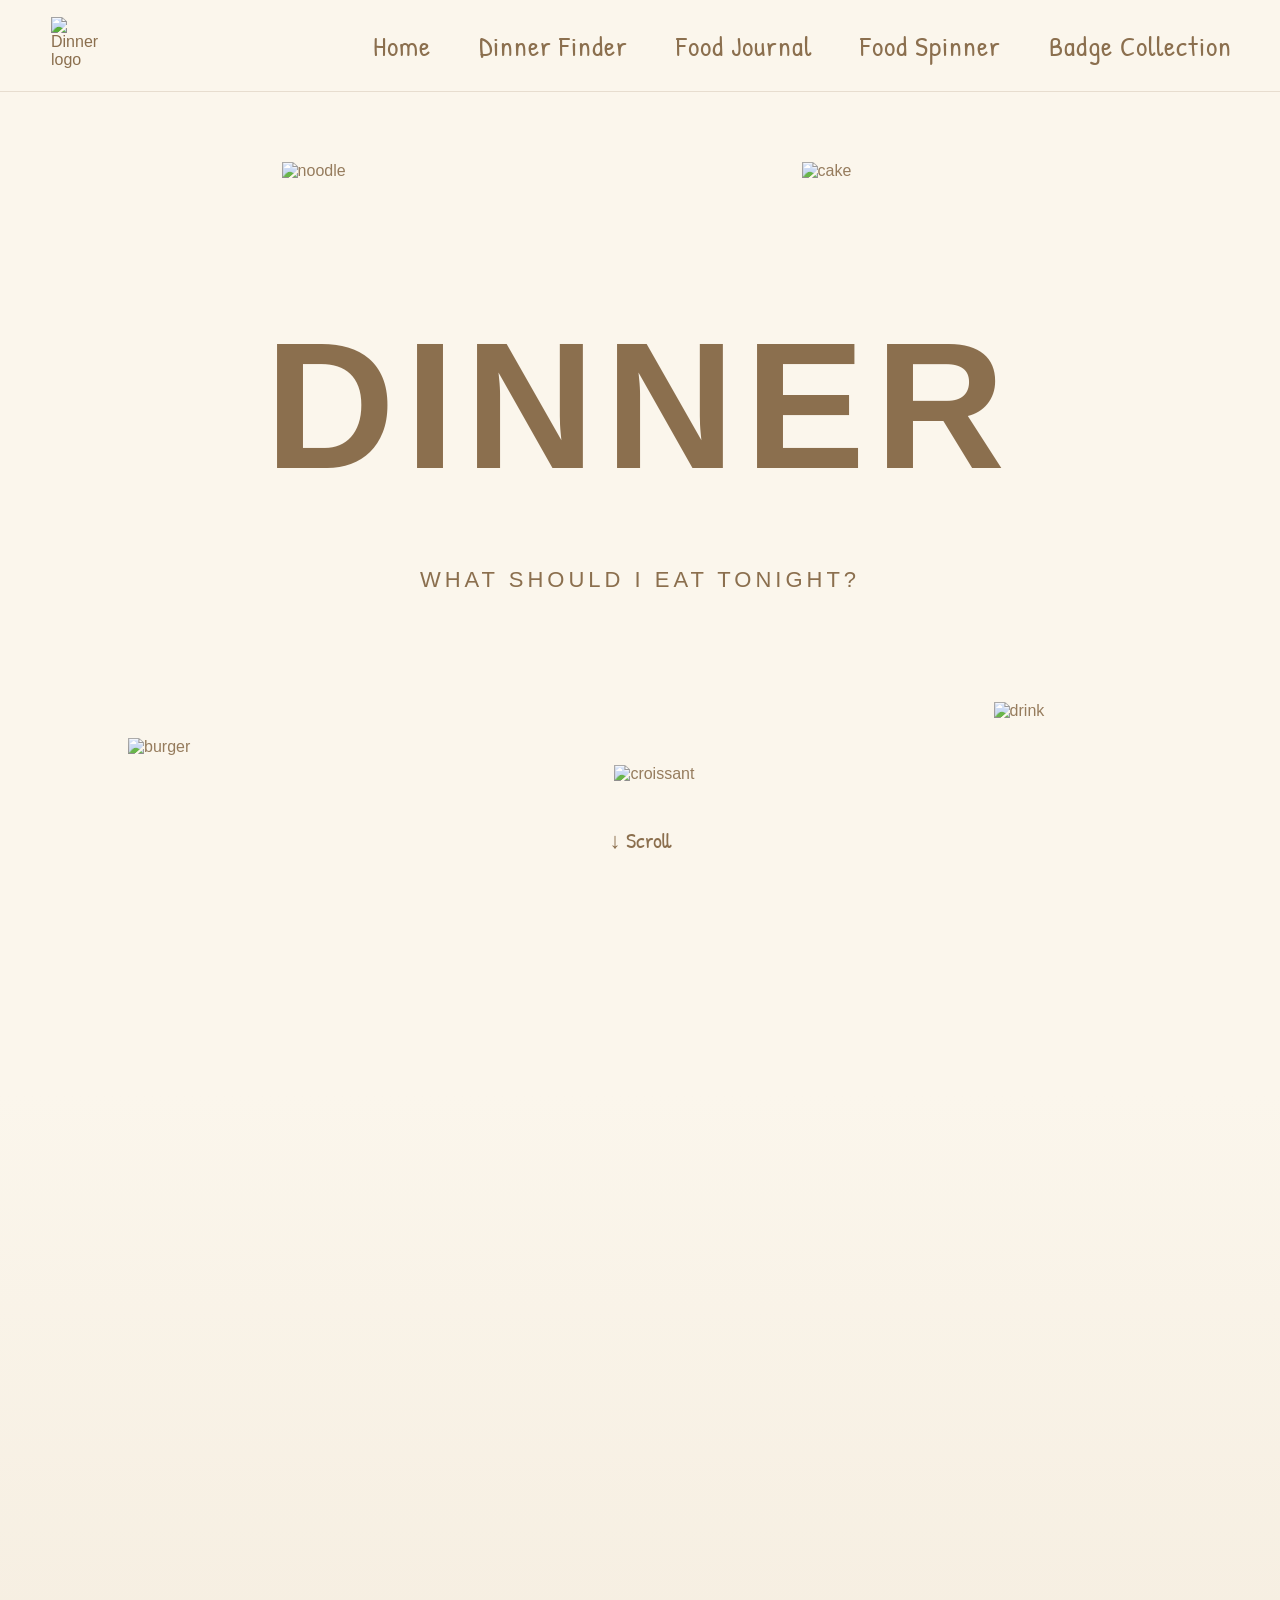
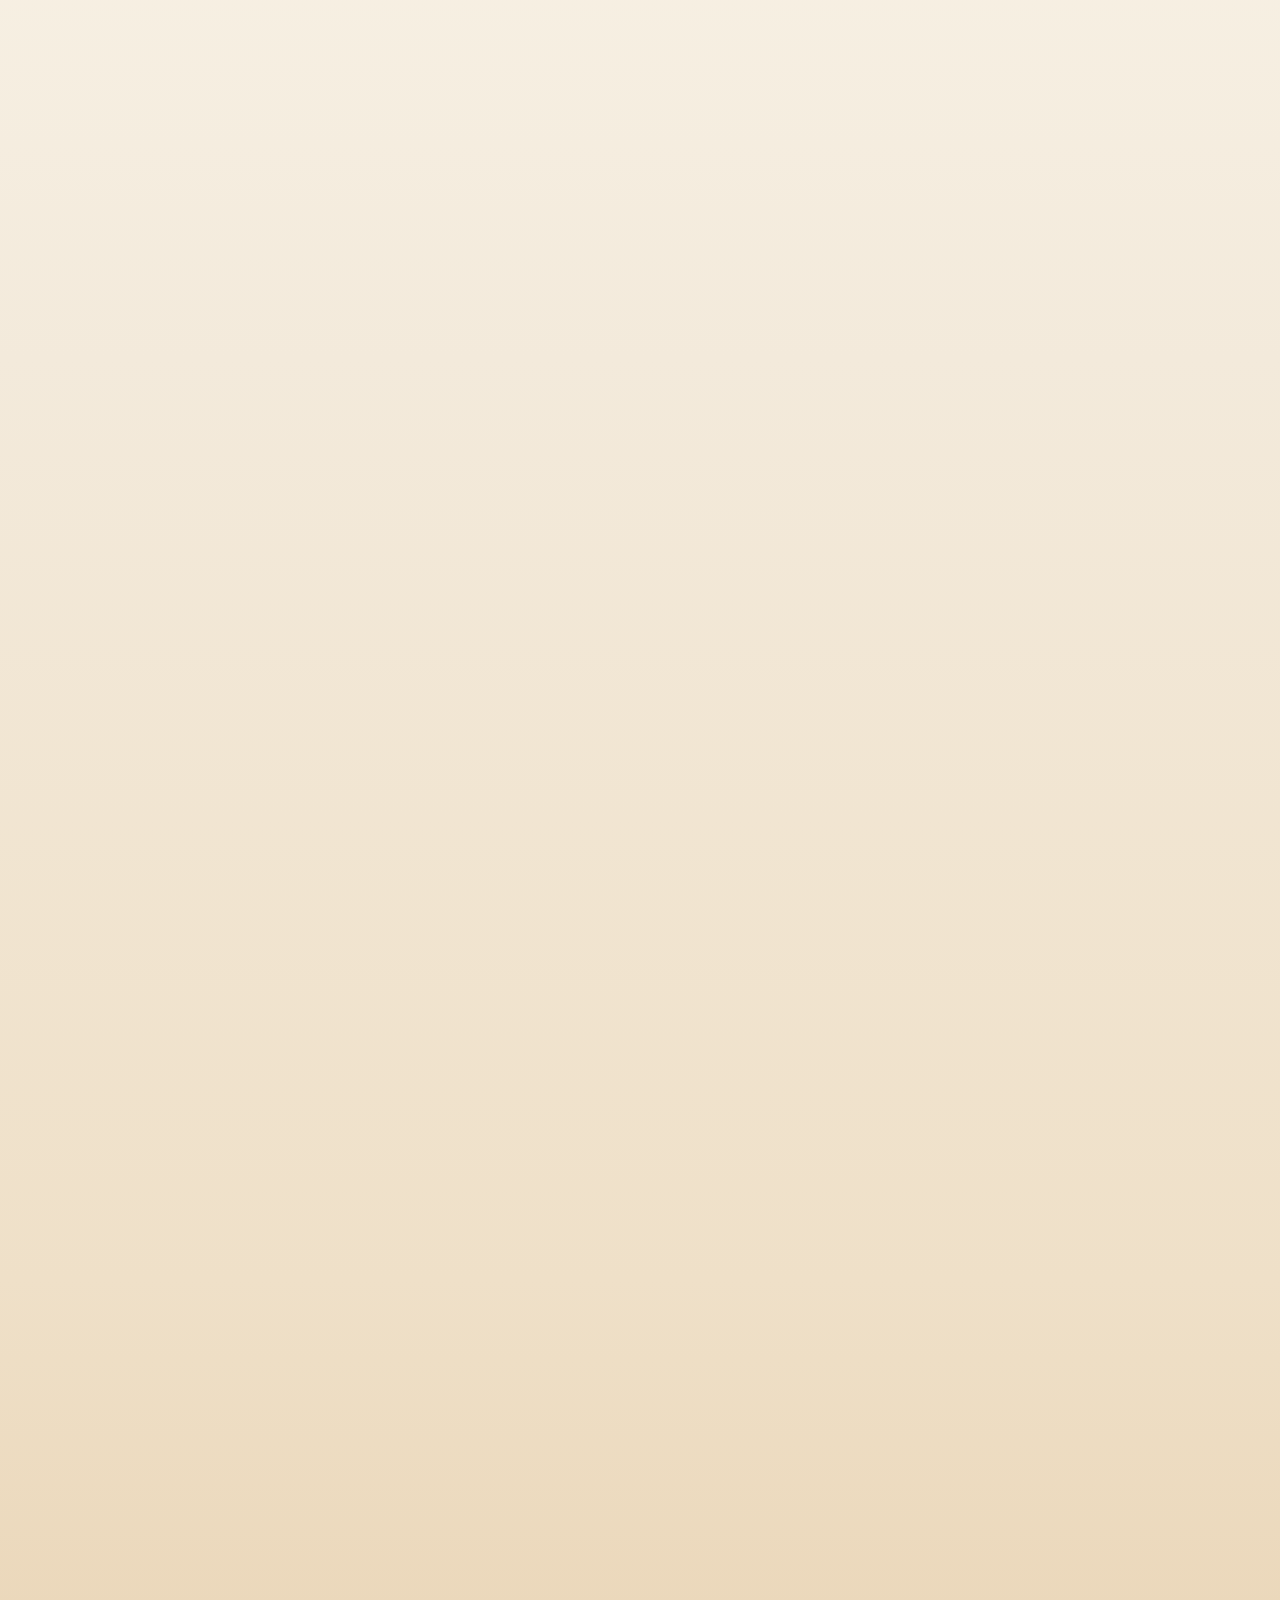
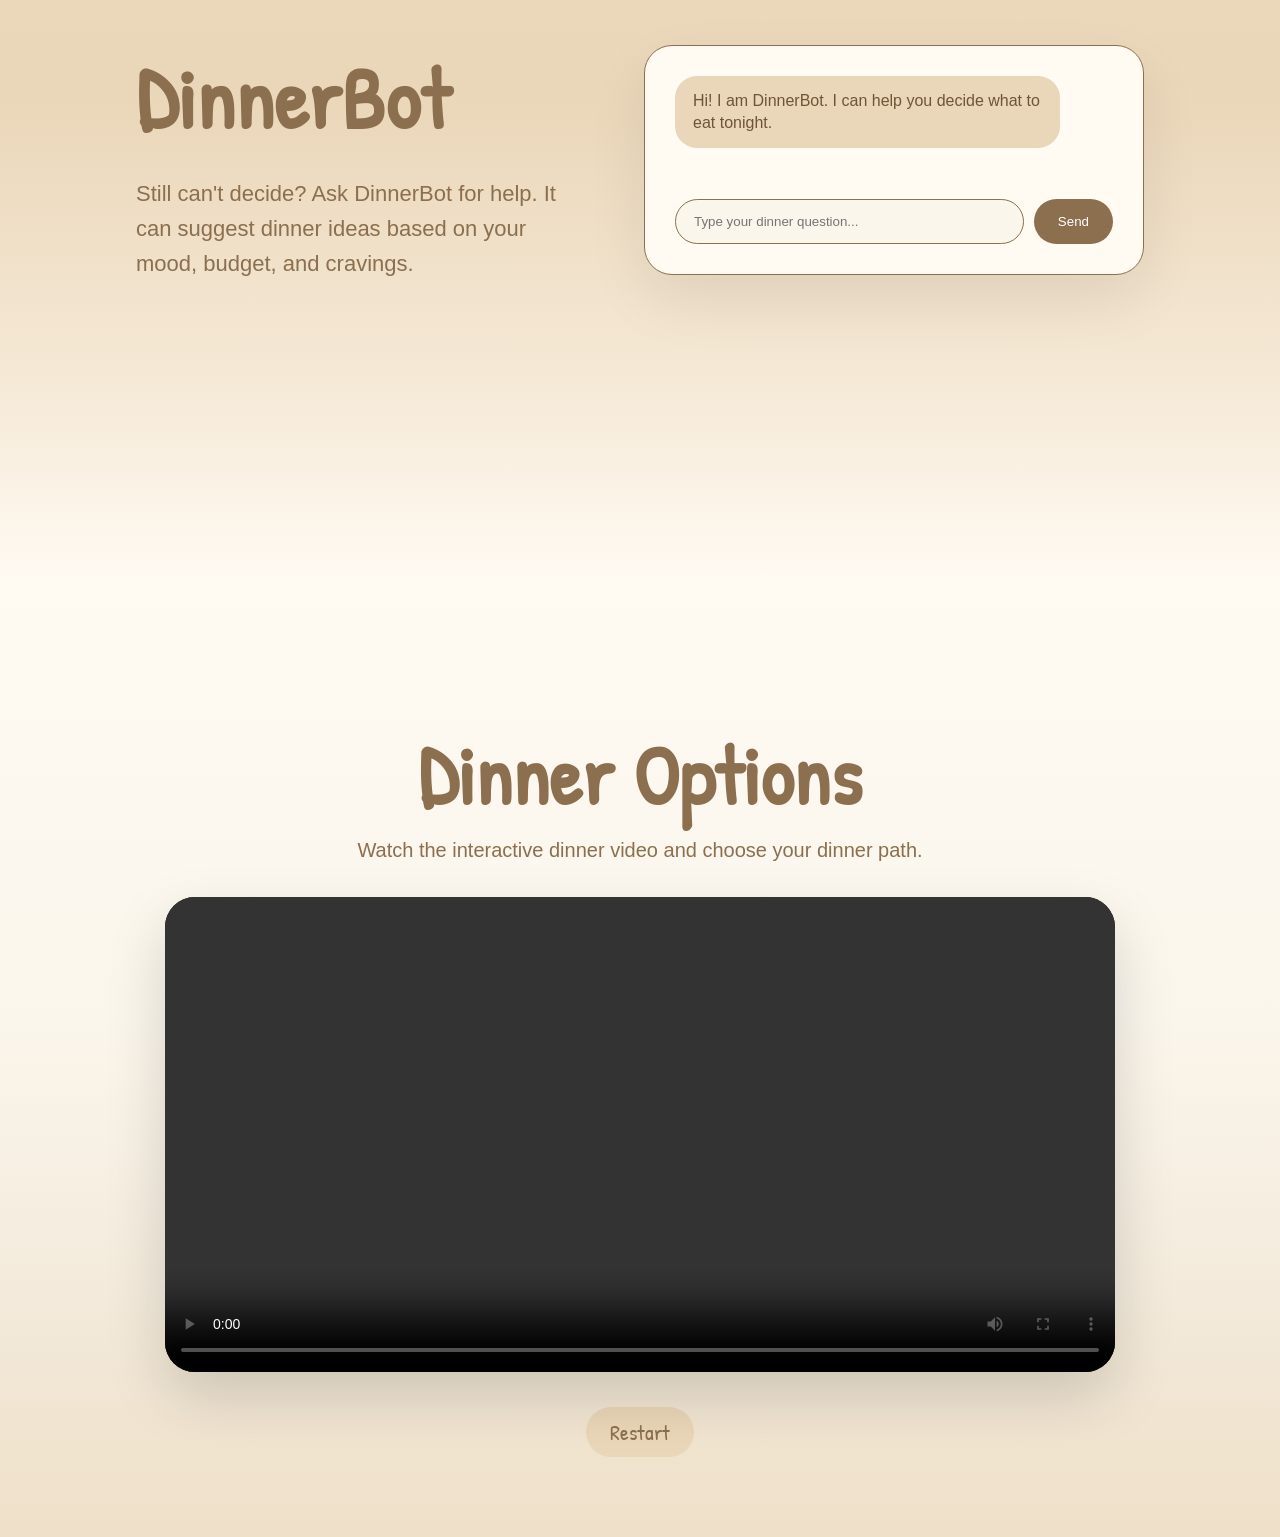
==== index.html @ 8c824384 "Add files via upload" ====
<!DOCTYPE html>
<html lang="en">
<head>
  <meta charset="UTF-8">
  <meta name="viewport" content="width=device-width, initial-scale=1.0">
  <title>What Should I Eat Tonight?</title>

  <link rel="preconnect" href="https://fonts.googleapis.com">
  <link rel="preconnect" href="https://fonts.gstatic.com" crossorigin>
  <link href="https://fonts.googleapis.com/css2?family=Patrick+Hand&display=swap" rel="stylesheet">

  <link rel="stylesheet" href="style.css">
</head>

<body>

  <!-- TOP NAVIGATION -->
  <header class="top-nav">

    <div class="nav-logo">
      <img src="images/logo.svg" alt="Dinner logo">
    </div>

    <nav class="nav-links">
      <a href="#home">Home</a>
      <a href="#dinnerbot">Dinner Finder</a>
      <a href="journal.html">Food Journal</a>
      <a href="spinner.html">Food Spinner</a>
      <a href="badges.html">Badge Collection</a>
    </nav>

  </header>


  <!-- HOME / HERO SCROLL AREA -->
  <section class="hero-scroll" id="home">

    <div class="hero-sticky">

      <img src="images/noodle.svg" class="doodle doodle1" alt="noodle">
      <img src="images/sushi.svg" class="doodle doodle2" alt="cake">
      <img src="images/burger.svg" class="doodle doodle3" alt="burger">
      <img src="images/drink.svg" class="doodle doodle4" alt="drink">
      <img src="images/pizza.svg" class="doodle doodle5" alt="croissant">

      <h1 class="hero-title">DINNER</h1>

      <p class="hero-subtitle">
        WHAT SHOULD I EAT TONIGHT?
      </p>

      <p class="transition-text">
        Should I eat noodles, rice, or what should I eat tonight...
      </p>

      <div class="scroll-text">↓ Scroll</div>

    </div>

  </section>


  <!-- DINNER FINDER / DINNER BOT SECTION -->
  <section class="chatbot-section" id="dinnerbot">

    <div class="chatbot-wrapper">

      <div class="chatbot-text">
        <h2>DinnerBot</h2>
        <p>
          Still can't decide? Ask DinnerBot for help.
          It can suggest dinner ideas based on your mood, budget, and cravings.
        </p>
      </div>

      <div class="chat-window">

        <div id="chatMessages">
          <div class="message bot">
            Hi! I am DinnerBot. I can help you decide what to eat tonight.
          </div>
        </div>

        <div class="chat-input">
          <input id="userInput" type="text" placeholder="Type your dinner question...">
          <button id="sendBtn">Send</button>
        </div>

      </div>

    </div>

  </section>


  <!-- DINNER OPTIONS / INTERACTIVE VIDEO SECTION -->
  <section class="dinner-menu-section" id="dinner-options">

    <h2>Dinner Options</h2>

    <p class="section-subtitle">
      Watch the interactive dinner video and choose your dinner path.
    </p>

    <div class="interactive-video-box">

      <video id="dinnerVideo" controls>
        <source src="videos/video1.mp4" type="video/mp4">
      </video>

      <div class="video-choices" id="videoChoices">

        <h3>What will you choose?</h3>

        <p>Pick one option to continue your dinner journey.</p>

        <div class="choice-buttons">

          <button onclick="changeVideo('videos/video3.mp4')">
            I want Tteokbokki
          </button>

          <button onclick="changeVideo('videos/video2.mp4')">
            I want egg fried rice
          </button>

        </div>

      </div>

    </div>

    <button class="restart-button" onclick="restartVideo()">
      Restart
    </button>

  </section>


  <script src="script.js"></script>

</body>
</html>
---- style.css ----
* {
  margin: 0;
  padding: 0;
  box-sizing: border-box;
}

html {
  scroll-behavior: smooth;
}

body {
  background: #fbf6ec;
  color: #8b6f4e;
  font-family: Arial, sans-serif;
  overflow-x: hidden;
}


/* ===== TOP NAVIGATION ===== */

.top-nav {
  position: fixed;
  top: 0;
  left: 0;
  width: 100%;
  height: 92px;
  padding: 0 48px;
  background: rgba(251, 246, 236, 0.94);
  backdrop-filter: blur(8px);
  border-bottom: 1px solid rgba(139, 111, 78, 0.18);
  display: flex;
  align-items: center;
  justify-content: space-between;
  z-index: 100;
}

.nav-logo {
  width: 64px;
  height: 64px;
  display: flex;
  align-items: center;
  justify-content: center;
}

.nav-logo img {
  width: 58px;
  height: 58px;
  object-fit: contain;
}

.nav-links {
  display: flex;
  align-items: center;
  gap: 48px;
}

.nav-links a {
  text-decoration: none;
  color: #8b6f4e;
  font-family: 'Patrick Hand', cursive;
  font-size: 28px;
  letter-spacing: 1px;
  transition: opacity 0.25s ease, transform 0.25s ease;
}

.nav-links a:hover {
  opacity: 0.65;
  transform: translateY(-2px);
}


/* ===== HERO SCROLL EFFECT ===== */

.hero-scroll {
  height: 320vh;
  background: linear-gradient(
    to bottom,
    #fbf6ec 0%,
    #fbf6ec 38%,
    #f3eadb 68%,
    #efe0c8 100%
  );
  position: relative;
}

.hero-sticky {
  position: sticky;
  top: 0;
  height: 100vh;
  width: 100%;
  overflow: hidden;
  background: transparent;
}

.hero-title {
  position: absolute;
  top: 45%;
  left: 50%;
  transform: translate(-50%, -50%);
  font-size: 180px;
  letter-spacing: 10px;
  font-weight: 900;
  color: #8b6f4e;
  z-index: 5;
  white-space: nowrap;
}

.hero-subtitle {
  position: absolute;
  top: 63%;
  left: 50%;
  transform: translateX(-50%);
  font-size: 22px;
  letter-spacing: 4px;
  color: #8b6f4e;
  z-index: 5;
  white-space: nowrap;
}

.transition-text {
  position: absolute;
  top: 48%;
  left: 50%;
  transform: translate(-50%, 40px);
  width: 82%;
  max-width: 980px;
  text-align: center;
  font-family: 'Patrick Hand', cursive;
  font-size: 72px;
  line-height: 1.1;
  letter-spacing: 1px;
  color: #8b6f4e;
  opacity: 0;
  z-index: 6;
}

.scroll-text {
  position: absolute;
  bottom: 45px;
  left: 50%;
  transform: translateX(-50%);
  font-family: 'Patrick Hand', cursive;
  font-size: 22px;
  color: #8b6f4e;
  z-index: 10;
  animation: bounce 1.5s infinite;
}


/* ===== DOODLES ===== */

.doodle {
  position: absolute;
  width: 120px;
  opacity: 0.9;
  z-index: 2;
  animation: float 4s ease-in-out infinite;
}

.doodle1 {
  top: 18%;
  left: 22%;
}

.doodle2 {
  top: 18%;
  right: 28%;
  animation-delay: 0.5s;
}

.doodle3 {
  bottom: 16%;
  left: 10%;
  animation-delay: 1s;
}

.doodle4 {
  bottom: 20%;
  right: 13%;
  animation-delay: 1.5s;
}

.doodle5 {
  bottom: 13%;
  left: 48%;
  animation-delay: 2s;
}


/* ===== DINNER BOT SECTION ===== */

.chatbot-section {
  min-height: 100vh;
  background: linear-gradient(
    to bottom,
    #efe0c8 0%,
    #ead6b8 45%,
    #f4e7d3 75%,
    #fffaf2 100%
  );
  display: flex;
  justify-content: center;
  align-items: center;
  padding: 140px 80px 80px;
}

.chatbot-wrapper {
  width: 90%;
  max-width: 1120px;
  display: flex;
  gap: 70px;
  align-items: center;
  justify-content: center;
}

.chatbot-text {
  flex: 1;
  text-align: left;
}

.chatbot-text h2 {
  font-family: 'Patrick Hand', cursive;
  font-size: 86px;
  color: #8b6f4e;
  margin-bottom: 20px;
}

.chatbot-text p {
  font-size: 22px;
  line-height: 1.6;
  color: #8b6f4e;
}

.chat-window {
  flex: 1;
  background: #fffaf2;
  border: 1.6px solid #8b6f4e;
  border-radius: 28px;
  padding: 30px;
  box-shadow: 0 25px 60px rgba(0, 0, 0, 0.08);
}

#chatMessages {
  max-height: 320px;
  overflow-y: auto;
  padding-bottom: 10px;
}

.message {
  max-width: 88%;
  padding: 14px 18px;
  border-radius: 22px;
  margin-bottom: 16px;
  font-size: 16px;
  line-height: 1.4;
}

.message.bot {
  background: #ead6b8;
  color: #6f5538;
}

.message.user {
  background: #8b6f4e;
  color: white;
  margin-left: auto;
}

.chat-input {
  display: flex;
  gap: 10px;
  margin-top: 25px;
}

.chat-input input {
  flex: 1;
  padding: 14px 18px;
  border-radius: 30px;
  border: 1.5px solid #8b6f4e;
  background: #fbf6ec;
  color: #8b6f4e;
}

.chat-input button {
  padding: 14px 24px;
  border-radius: 30px;
  border: none;
  background: #8b6f4e;
  color: white;
  cursor: pointer;
}


/* ===== DINNER OPTIONS VIDEO SECTION ===== */

.dinner-menu-section {
  min-height: 100vh;
  background: linear-gradient(
    to bottom,
    #fffaf2 0%,
    #fbf6ec 45%,
    #f3eadb 75%,
    #efe0c8 100%
  );
  padding: 140px 80px 80px;
  text-align: center;
  display: flex;
  flex-direction: column;
  justify-content: center;
}

.dinner-menu-section h2 {
  font-family: 'Patrick Hand', cursive;
  font-size: 82px;
  color: #8b6f4e;
  margin-bottom: 8px;
}

.section-subtitle {
  font-size: 20px;
  margin-bottom: 35px;
  color: #8b6f4e;
}

.interactive-video-box {
  position: relative;
  width: 85%;
  max-width: 950px;
  margin: 0 auto;
  border-radius: 30px;
  overflow: hidden;
  box-shadow: 0 25px 60px rgba(0, 0, 0, 0.15);
  background: black;
}

.interactive-video-box video {
  width: 100%;
  display: block;
}

.video-choices {
  position: absolute;
  inset: 0;
  background: rgba(43, 33, 24, 0.72);
  color: white;
  display: none;
  flex-direction: column;
  justify-content: center;
  align-items: center;
  padding: 40px;
  text-align: center;
}

.video-choices h3 {
  font-family: 'Patrick Hand', cursive;
  font-size: 58px;
  margin-bottom: 10px;
}

.video-choices p {
  font-size: 20px;
  margin-bottom: 30px;
}

.choice-buttons {
  display: flex;
  gap: 36px;
  flex-wrap: wrap;
  justify-content: center;
}

.choice-buttons button {
  background: transparent;
  border: none;
  color: white;
  border-bottom: 2px solid white;
  font-family: 'Patrick Hand', cursive;
  font-size: 30px;
  padding: 8px 4px;
  cursor: pointer;
}

.restart-button {
  margin: 35px auto 0;
  padding: 10px 24px;
  border: none;
  border-radius: 30px;
  background: #ead6b8;
  color: #8b6f4e;
  font-family: 'Patrick Hand', cursive;
  font-size: 22px;
  cursor: pointer;
}


/* ===== ANIMATION ===== */

@keyframes float {
  0%, 100% {
    transform: translateY(0) rotate(-5deg);
  }

  50% {
    transform: translateY(-18px) rotate(5deg);
  }
}

@keyframes bounce {
  0%, 100% {
    transform: translate(-50%, 0);
  }

  50% {
    transform: translate(-50%, 12px);
  }
}
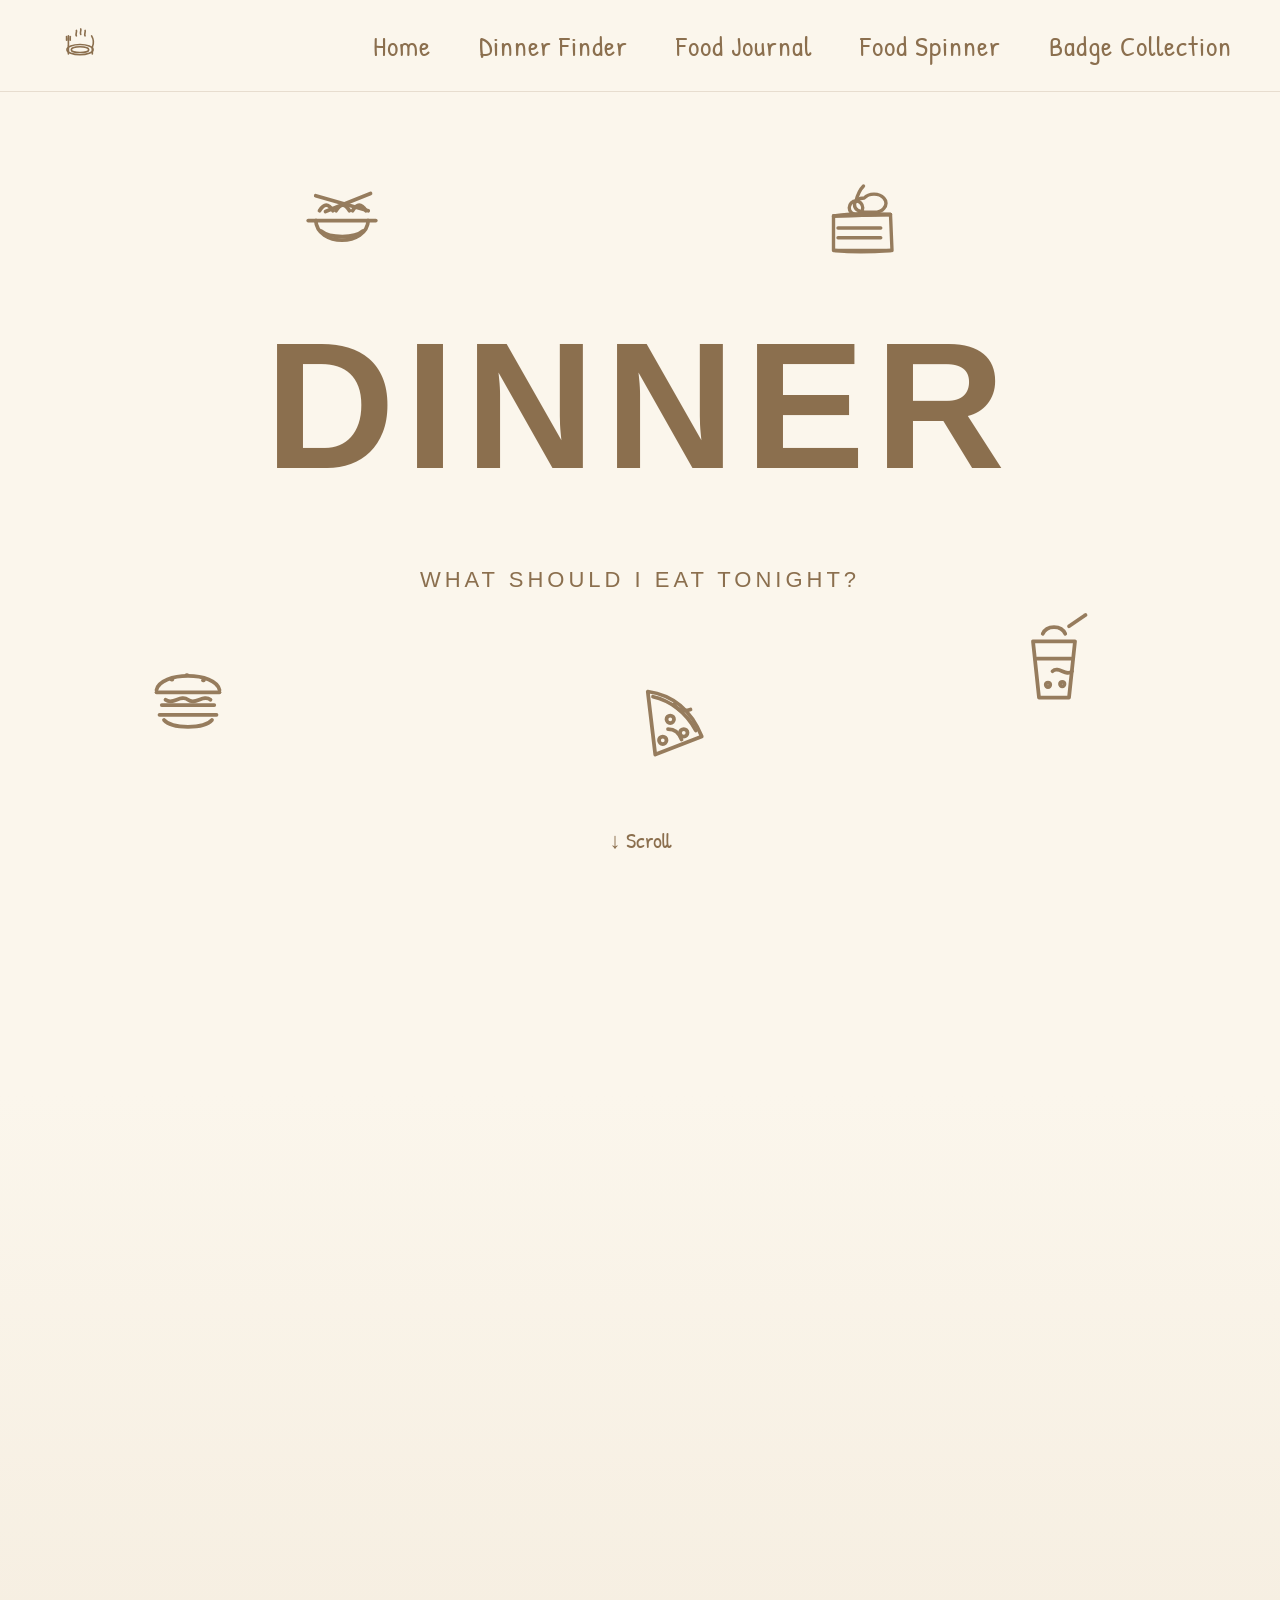
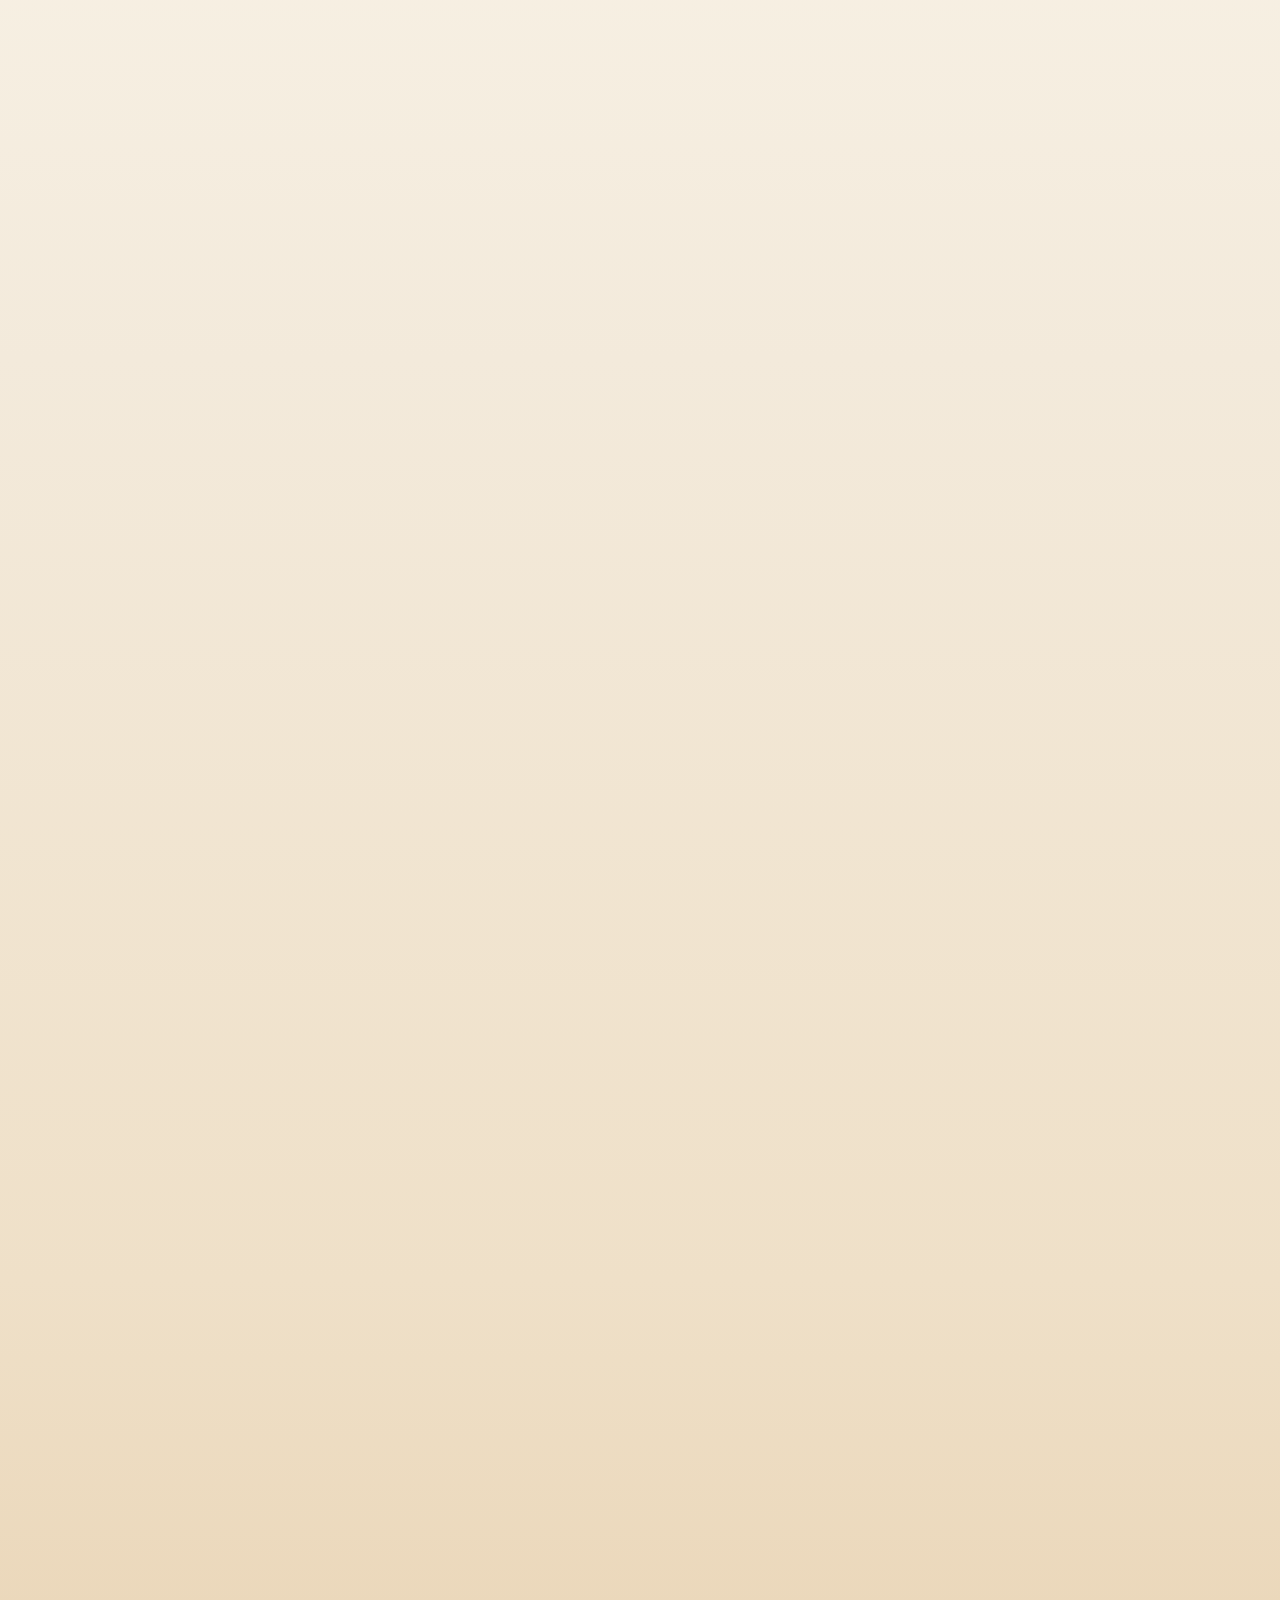
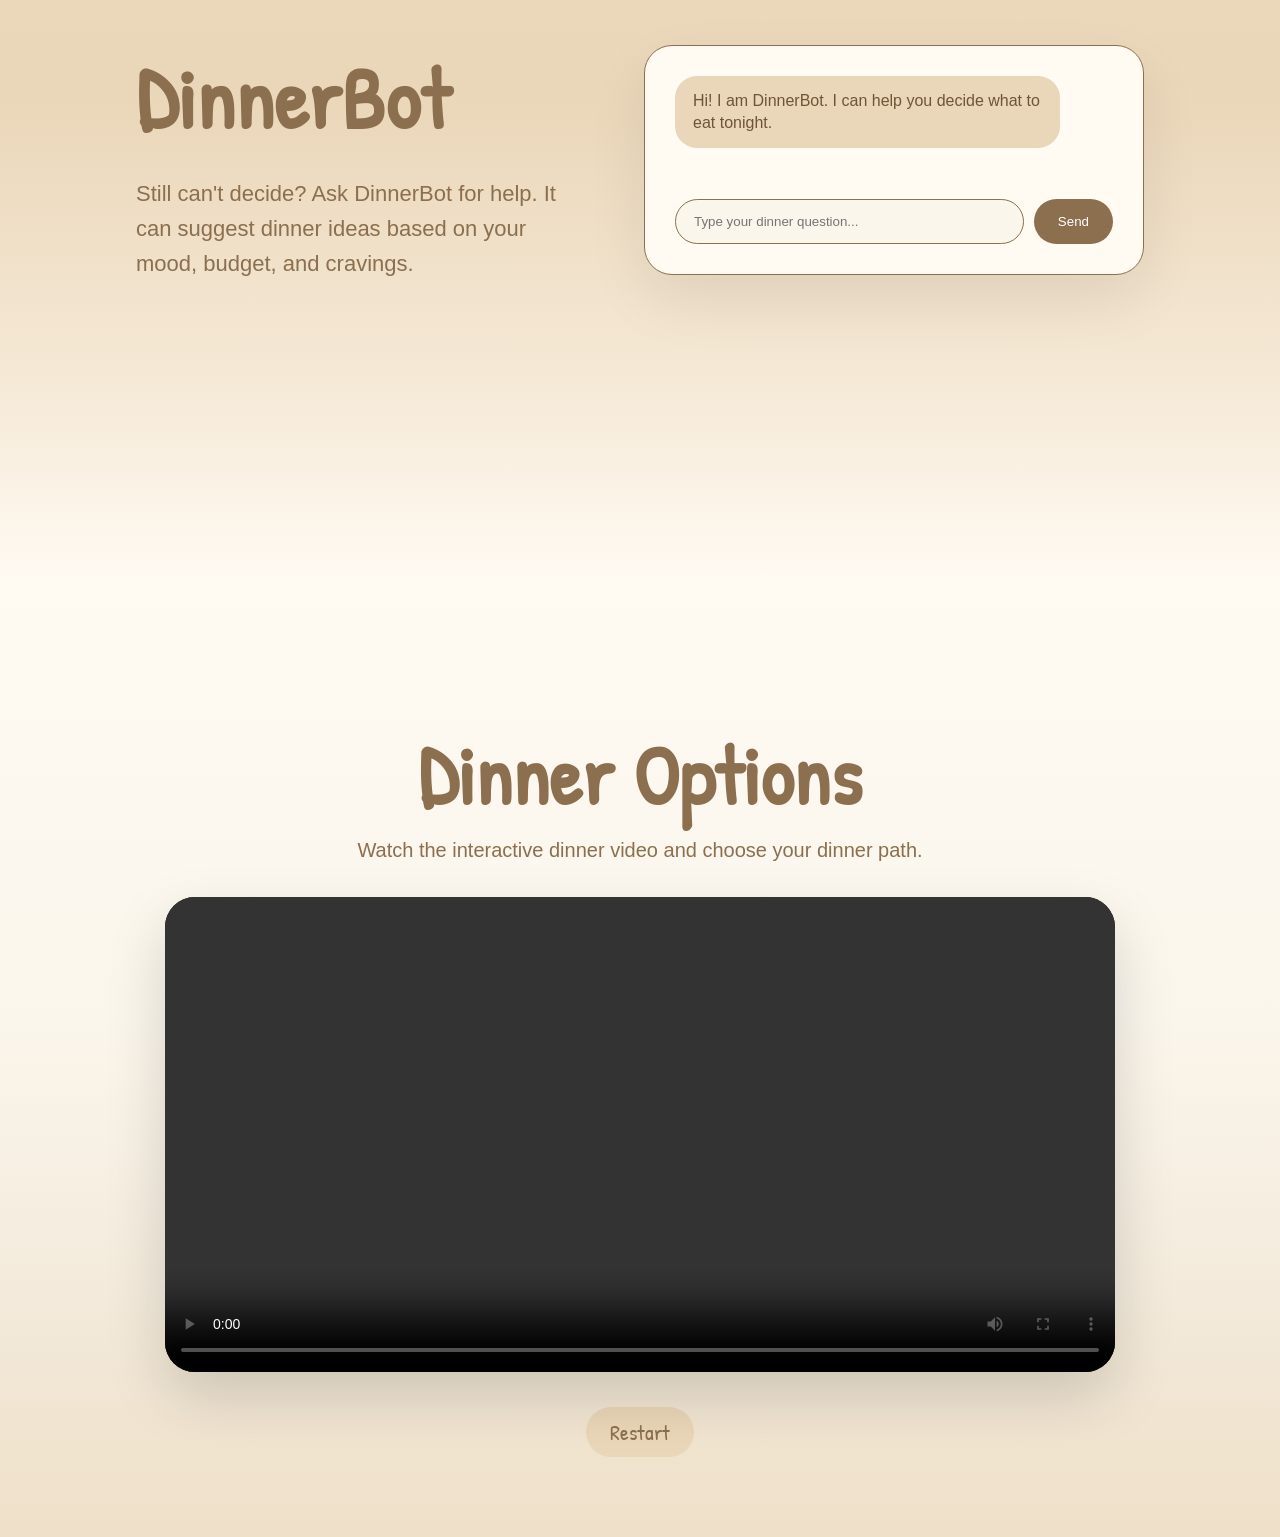
==== commit 82524c8b: "Update index.html" ====
--- a/index.html
+++ b/index.html
@@ -18,7 +18,7 @@
   <header class="top-nav">
 
     <div class="nav-logo">
-      <img src="images/logo.svg" alt="Dinner logo">
+      <img src="logo.svg" alt="Dinner logo">
     </div>
 
     <nav class="nav-links">
@@ -37,11 +37,11 @@
 
     <div class="hero-sticky">
 
-      <img src="images/noodle.svg" class="doodle doodle1" alt="noodle">
-      <img src="images/sushi.svg" class="doodle doodle2" alt="cake">
-      <img src="images/burger.svg" class="doodle doodle3" alt="burger">
-      <img src="images/drink.svg" class="doodle doodle4" alt="drink">
-      <img src="images/pizza.svg" class="doodle doodle5" alt="croissant">
+      <img src="noodle.svg" class="doodle doodle1" alt="noodle">
+      <img src="sushi.svg" class="doodle doodle2" alt="sushi">
+      <img src="burger.svg" class="doodle doodle3" alt="burger">
+      <img src="drink.svg" class="doodle doodle4" alt="drink">
+      <img src="pizza.svg" class="doodle doodle5" alt="pizza">
 
       <h1 class="hero-title">DINNER</h1>
 
@@ -105,7 +105,7 @@
     <div class="interactive-video-box">
 
       <video id="dinnerVideo" controls>
-        <source src="videos/video1.mp4" type="video/mp4">
+        <source src="video1.mp4" type="video/mp4">
       </video>
 
       <div class="video-choices" id="videoChoices">
@@ -116,11 +116,11 @@
 
         <div class="choice-buttons">
 
-          <button onclick="changeVideo('videos/video3.mp4')">
+          <button onclick="changeVideo('video3.mp4')">
             I want Tteokbokki
           </button>
 
-          <button onclick="changeVideo('videos/video2.mp4')">
+          <button onclick="changeVideo('video2.mp4')">
             I want egg fried rice
           </button>
 
@@ -140,4 +140,4 @@
   <script src="script.js"></script>
 
 </body>
-</html>+</html>
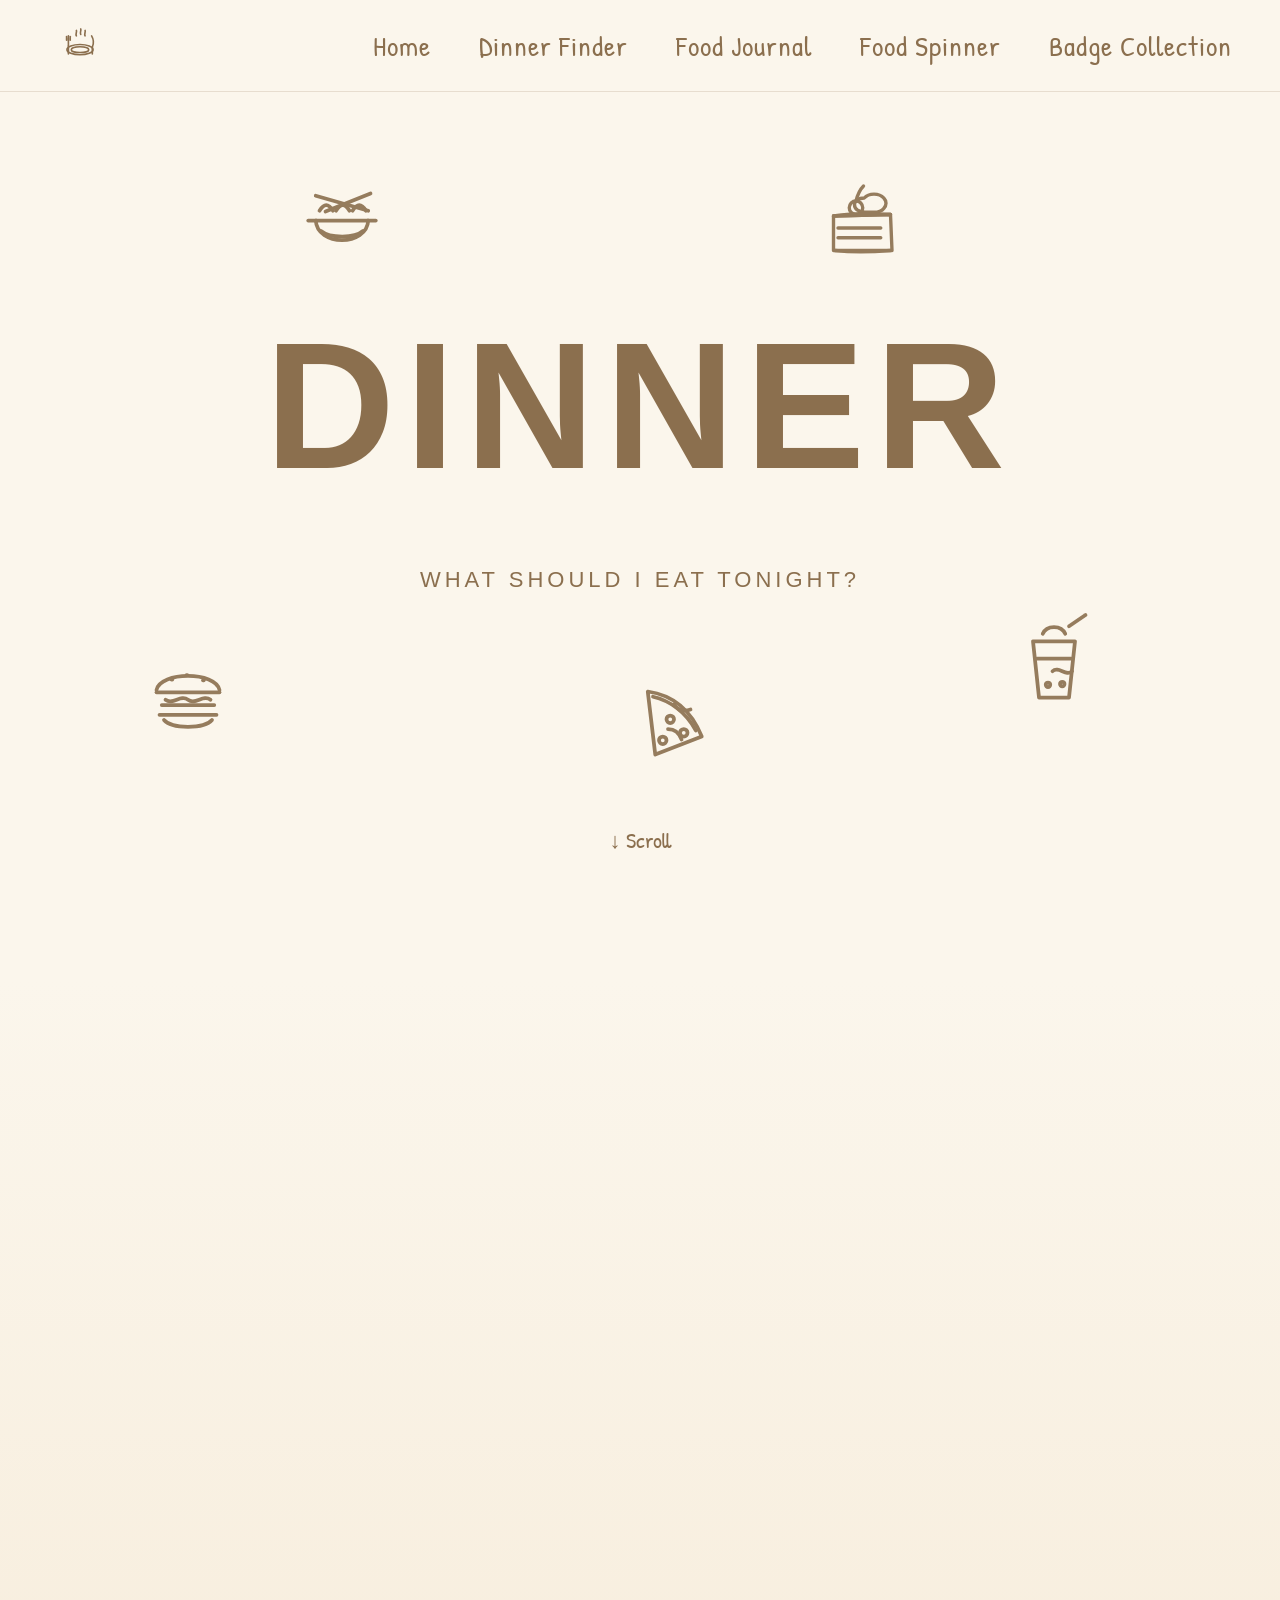
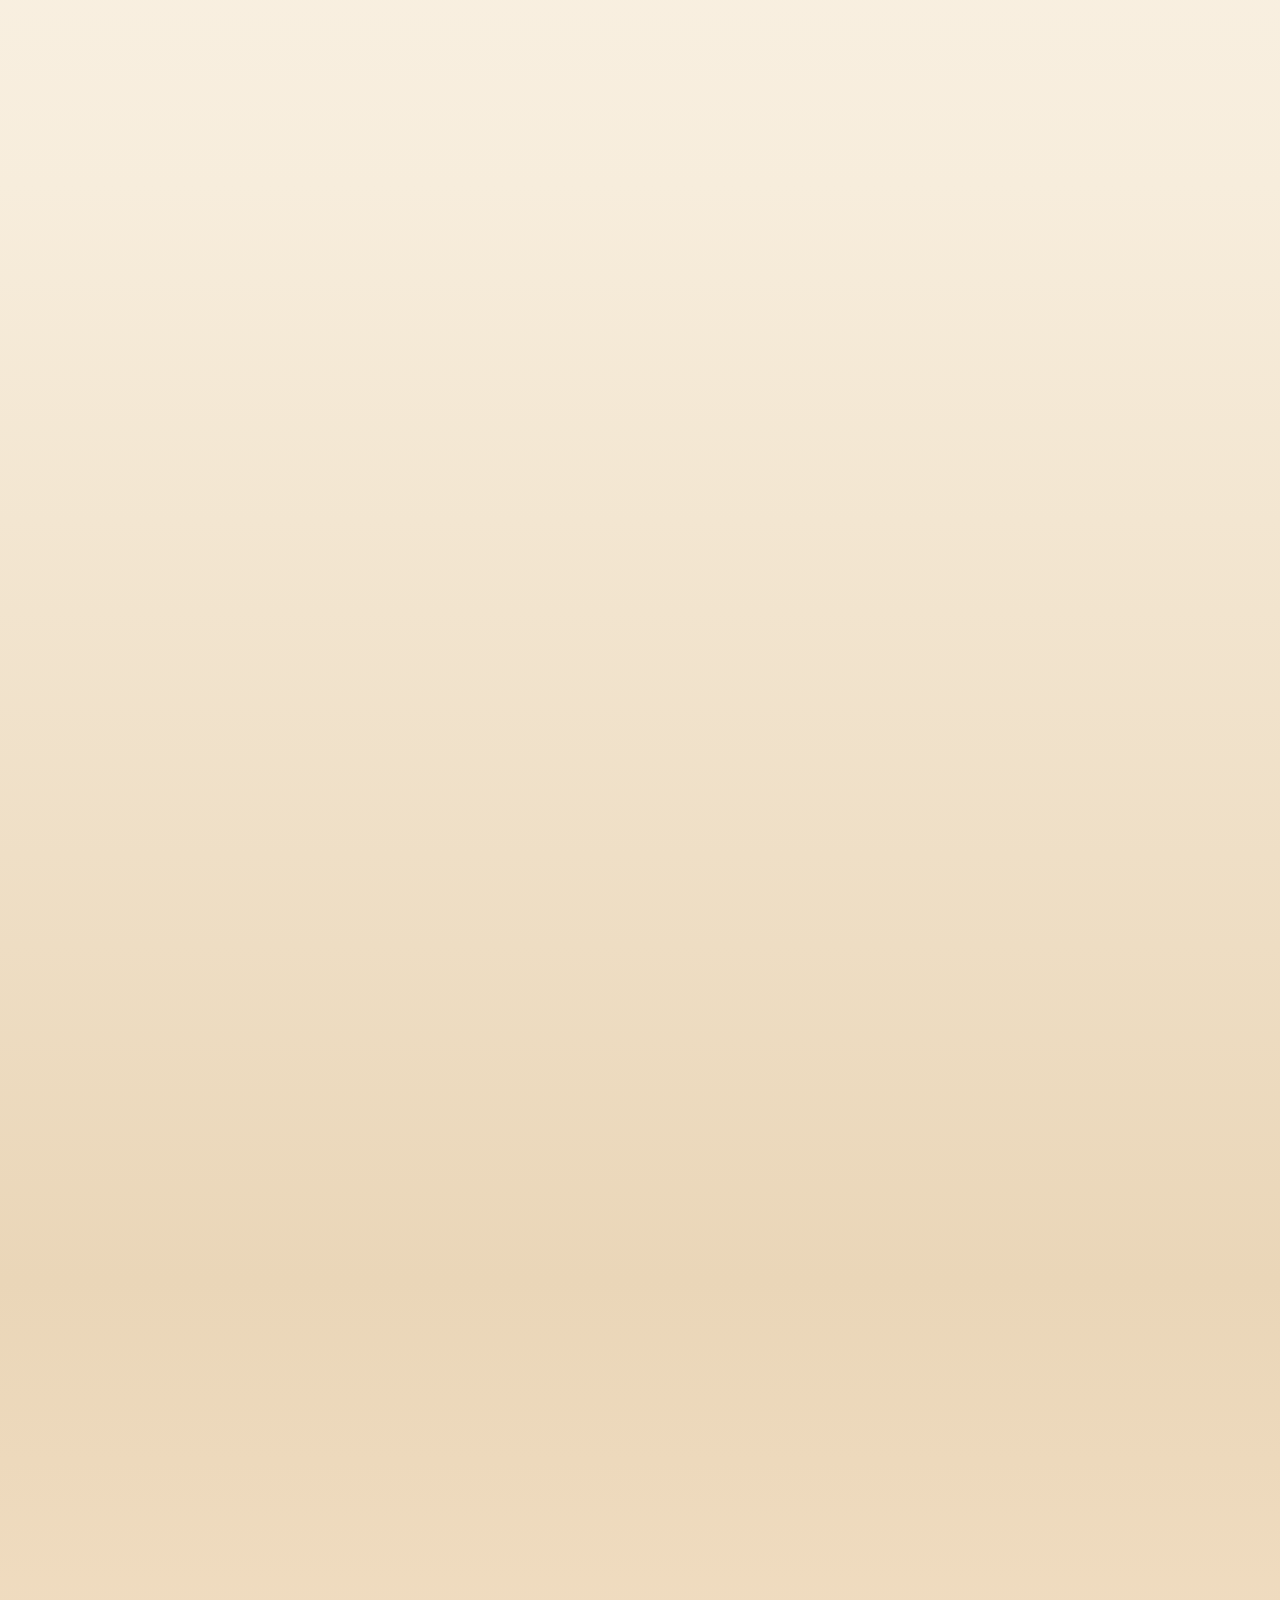
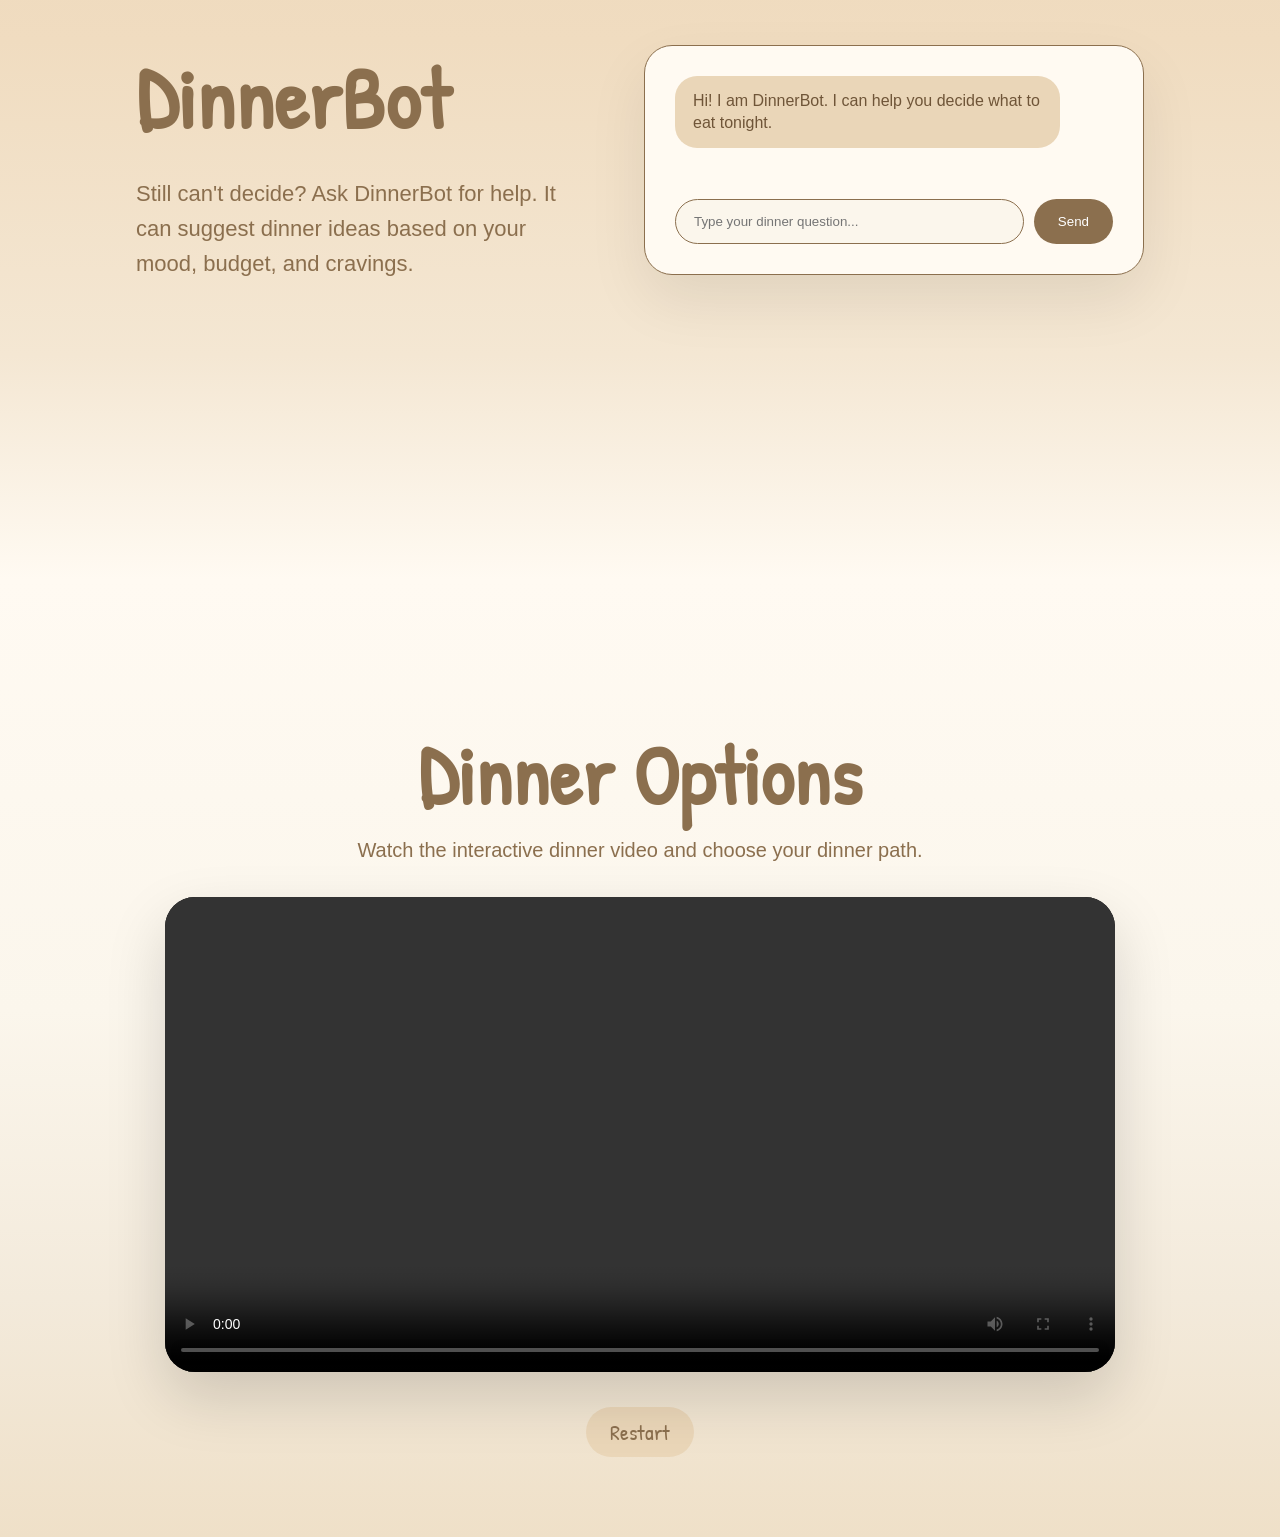
==== commit d9f60ae8: "Update index.html" ====
--- a/index.html
+++ b/index.html
@@ -50,7 +50,7 @@
       </p>
 
       <p class="transition-text">
-        Should I eat noodles, rice, or what should I eat tonight...
+        Should I eat noodles or rice, or what should I eat...
       </p>
 
       <div class="scroll-text">↓ Scroll</div>
@@ -139,5 +139,85 @@
 
   <script src="script.js"></script>
 
+  <!-- HOME HERO SCROLL TRANSITION FIX -->
+  <script>
+    (function () {
+      const hero = document.querySelector('.hero-scroll');
+      const title = document.querySelector('.hero-title');
+      const subtitle = document.querySelector('.hero-subtitle');
+      const transitionText = document.querySelector('.transition-text');
+      const scrollText = document.querySelector('.scroll-text');
+      const doodles = document.querySelectorAll('.hero-sticky .doodle');
+
+      if (!hero || !title || !transitionText) return;
+
+      function clamp(value, min, max) {
+        return Math.min(Math.max(value, min), max);
+      }
+
+      function smoothstep(edge0, edge1, value) {
+        const x = clamp((value - edge0) / (edge1 - edge0), 0, 1);
+        return x * x * (3 - 2 * x);
+      }
+
+      function updateHeroScroll() {
+        const rect = hero.getBoundingClientRect();
+        const scrollRange = Math.max(hero.offsetHeight - window.innerHeight, 1);
+        const progress = clamp(-rect.top / scrollRange, 0, 1);
+        const isMobile = window.innerWidth <= 768;
+
+        /* DINNER title slides away first */
+        const titleFade = 1 - smoothstep(0.10, 0.32, progress);
+        const titleMove = isMobile ? 170 : 260;
+        title.style.opacity = titleFade;
+        title.style.transform = `translate(-50%, calc(-50% - ${progress * titleMove}px))`;
+
+        if (subtitle) {
+          const subtitleFade = 1 - smoothstep(0.06, 0.24, progress);
+          subtitle.style.opacity = subtitleFade;
+          subtitle.style.transform = 'translateX(-50%)';
+        }
+
+        /* Middle sentence appears slowly, then fades before the next section */
+        const textFadeIn = smoothstep(0.22, 0.38, progress);
+        const textFadeOut = 1 - smoothstep(0.70, 0.90, progress);
+        const textOpacity = textFadeIn * textFadeOut;
+        const textMove = isMobile ? 34 : 48;
+        transitionText.style.opacity = textOpacity;
+        transitionText.style.transform = `translate(-50%, ${textMove - progress * 70}px)`;
+
+        /* Doodles stay in place, only become lighter and disappear near the end */
+        const doodleFade = 1 - smoothstep(0.25, 0.90, progress);
+        const doodleOpacity = clamp(0.14 + doodleFade * 0.76, 0, 0.90);
+        const doodleLight = smoothstep(0.18, 0.86, progress);
+
+        doodles.forEach((doodle) => {
+          doodle.style.opacity = doodleOpacity;
+          doodle.style.filter = `saturate(${1 - doodleLight * 0.35}) brightness(${1 + doodleLight * 0.18})`;
+        });
+
+        if (scrollText) {
+          scrollText.style.opacity = 1 - smoothstep(0.04, 0.18, progress);
+        }
+      }
+
+      let ticking = false;
+      function requestUpdate() {
+        if (!ticking) {
+          window.requestAnimationFrame(() => {
+            updateHeroScroll();
+            ticking = false;
+          });
+          ticking = true;
+        }
+      }
+
+      window.addEventListener('scroll', requestUpdate, { passive: true });
+      window.addEventListener('resize', requestUpdate);
+      window.addEventListener('load', updateHeroScroll);
+      updateHeroScroll();
+    })();
+  </script>
+
 </body>
 </html>
--- a/style.css
+++ b/style.css
@@ -6,9 +6,14 @@
 
 html {
   scroll-behavior: smooth;
+  width: 100%;
+  max-width: 100%;
+  overflow-x: hidden;
 }
 
 body {
+  width: 100%;
+  max-width: 100%;
   background: #fbf6ec;
   color: #8b6f4e;
   font-family: Arial, sans-serif;
@@ -40,12 +45,14 @@
   display: flex;
   align-items: center;
   justify-content: center;
+  flex: 0 0 auto;
 }
 
 .nav-logo img {
   width: 58px;
   height: 58px;
   object-fit: contain;
+  display: block;
 }
 
 .nav-links {
@@ -61,6 +68,7 @@
   font-size: 28px;
   letter-spacing: 1px;
   transition: opacity 0.25s ease, transform 0.25s ease;
+  white-space: nowrap;
 }
 
 .nav-links a:hover {
@@ -76,11 +84,12 @@
   background: linear-gradient(
     to bottom,
     #fbf6ec 0%,
-    #fbf6ec 38%,
-    #f3eadb 68%,
-    #efe0c8 100%
+    #fbf6ec 34%,
+    #f7eddc 62%,
+    #ead6b8 100%
   );
   position: relative;
+  overflow: hidden;
 }
 
 .hero-sticky {
@@ -131,7 +140,8 @@
   letter-spacing: 1px;
   color: #8b6f4e;
   opacity: 0;
-  z-index: 6;
+  z-index: 30;
+  pointer-events: none;
 }
 
 .scroll-text {
@@ -193,8 +203,8 @@
   min-height: 100vh;
   background: linear-gradient(
     to bottom,
-    #efe0c8 0%,
-    #ead6b8 45%,
+    #ead6b8 0%,
+    #f0dcc0 40%,
     #f4e7d3 75%,
     #fffaf2 100%
   );
@@ -413,4 +423,333 @@
   50% {
     transform: translate(-50%, 12px);
   }
-}+}
+
+
+/* ===== MOBILE RESPONSIVE FINAL ===== */
+
+@media screen and (max-width: 768px) {
+
+  body {
+    background: #fbf6ec;
+    overflow-x: hidden;
+  }
+
+  .top-nav {
+    width: 100%;
+    height: 88px;
+    padding: 0 14px;
+    justify-content: flex-start;
+    gap: 14px;
+    overflow-x: auto;
+    overflow-y: hidden;
+    white-space: nowrap;
+    background: rgba(251, 246, 236, 0.96);
+  }
+
+  .top-nav::-webkit-scrollbar,
+  .nav-links::-webkit-scrollbar {
+    display: none;
+  }
+
+  .nav-logo {
+    width: 40px;
+    height: 40px;
+  }
+
+  .nav-logo img {
+    width: 36px;
+    height: 36px;
+  }
+
+  .nav-links {
+    flex: 1;
+    gap: 28px;
+    overflow-x: auto;
+    overflow-y: hidden;
+    padding-right: 28px;
+  }
+
+  .nav-links a {
+    font-size: 25px;
+    line-height: 1;
+    flex: 0 0 auto;
+  }
+
+  .hero-scroll {
+    height: 190vh;
+    background: linear-gradient(
+      to bottom,
+      #fbf6ec 0%,
+      #fbf6ec 32%,
+      #f8efdf 62%,
+      #ead6b8 100%
+    );
+  }
+
+  .hero-sticky {
+    height: 100svh;
+    background: linear-gradient(
+      to bottom,
+      #fbf6ec 0%,
+      #fbf6ec 45%,
+      #f7eddc 78%,
+      #ead6b8 100%
+    );
+  }
+
+  .hero-title {
+    top: 47%;
+    font-size: clamp(76px, 21vw, 105px);
+    letter-spacing: 0.04em;
+    line-height: 1;
+    max-width: 100%;
+    white-space: nowrap;
+    color: #8b704f;
+  }
+
+  .hero-subtitle {
+    display: none;
+  }
+
+  .transition-text {
+    top: 50%;
+    width: 82%;
+    max-width: 340px;
+    font-size: 28px;
+    line-height: 1.18;
+    letter-spacing: 0.02em;
+    text-align: center;
+    color: #8b704f;
+    z-index: 40;
+  }
+
+  .scroll-text {
+    bottom: 70px;
+    font-size: 24px;
+    color: #8b704f;
+    z-index: 35;
+  }
+
+  .doodle {
+    width: 66px;
+    max-width: 66px;
+  }
+
+  .doodle1 {
+    left: 30%;
+    top: 25%;
+  }
+
+  .doodle2 {
+    left: 67%;
+    right: auto;
+    top: 26%;
+  }
+
+  .doodle3 {
+    left: 28%;
+    bottom: 24%;
+  }
+
+  .doodle4 {
+    right: 17%;
+    bottom: 24%;
+  }
+
+  .doodle5 {
+    left: 55%;
+    bottom: 18%;
+  }
+
+  .chatbot-section {
+    min-height: 100vh;
+    padding: 90px 22px 80px;
+    background: linear-gradient(
+      to bottom,
+      #ead6b8 0%,
+      #f1ddc0 42%,
+      #f7eddc 78%,
+      #fbf6ec 100%
+    );
+  }
+
+  .chatbot-wrapper {
+    width: 100%;
+    max-width: 380px;
+    display: flex;
+    flex-direction: column;
+    align-items: center;
+    gap: 34px;
+    margin: 0 auto;
+  }
+
+  .chatbot-text {
+    width: 100%;
+    max-width: 100%;
+    text-align: center;
+  }
+
+  .chatbot-text h2 {
+    font-size: 52px;
+    line-height: 1;
+    margin-bottom: 14px;
+  }
+
+  .chatbot-text p {
+    width: 100%;
+    max-width: 320px;
+    margin: 0 auto;
+    font-size: 22px;
+    line-height: 1.35;
+  }
+
+  .chat-window {
+    width: 100%;
+    max-width: 350px;
+    min-height: 360px;
+    padding: 24px;
+    border-radius: 34px;
+    margin: 0 auto;
+  }
+
+  #chatMessages {
+    width: 100%;
+    max-height: 210px;
+    overflow-y: auto;
+  }
+
+  .message {
+    max-width: 100%;
+    font-size: 21px;
+    line-height: 1.35;
+  }
+
+  .chat-input {
+    width: 100%;
+    display: flex;
+    flex-direction: column;
+    gap: 14px;
+    margin-top: 18px;
+  }
+
+  .chat-input input {
+    width: 100%;
+    font-size: 18px;
+    padding: 14px 18px;
+  }
+
+  .chat-input button {
+    width: 100%;
+    font-size: 20px;
+    padding: 14px 18px;
+  }
+
+  .dinner-menu-section {
+    width: 100%;
+    padding: 80px 20px;
+    overflow: hidden;
+  }
+
+  .dinner-menu-section h2 {
+    font-size: 46px;
+    text-align: center;
+  }
+
+  .section-subtitle {
+    width: 100%;
+    max-width: 330px;
+    margin: 0 auto 30px;
+    font-size: 22px;
+    text-align: center;
+    line-height: 1.35;
+  }
+
+  .interactive-video-box {
+    width: 100%;
+    max-width: 360px;
+    margin: 0 auto;
+    border-radius: 24px;
+  }
+
+  #dinnerVideo {
+    width: 100%;
+    height: auto;
+    display: block;
+    border-radius: 24px;
+  }
+
+  .video-choices {
+    width: 100%;
+    padding: 20px;
+  }
+
+  .choice-buttons {
+    display: flex;
+    flex-direction: column;
+    gap: 14px;
+  }
+
+  .choice-buttons button {
+    width: 100%;
+    font-size: 18px;
+  }
+
+  .restart-button {
+    display: block;
+    margin: 28px auto 0;
+    font-size: 22px;
+  }
+}
+
+@media screen and (max-width: 430px) {
+
+  .nav-links a {
+    font-size: 24px;
+  }
+
+  .nav-links {
+    gap: 24px;
+  }
+
+  .hero-title {
+    font-size: clamp(74px, 20vw, 92px);
+  }
+
+  .transition-text {
+    font-size: 25px;
+  }
+
+  .doodle {
+    width: 62px;
+    max-width: 62px;
+  }
+
+  .chat-window {
+    max-width: 335px;
+  }
+
+  .chatbot-text h2 {
+    font-size: 46px;
+  }
+}
+.transition-text {
+  z-index: 50 !important;
+  color: #8b6f4e !important;
+}
+
+@media screen and (max-width: 768px) {
+  .transition-text {
+    display: block !important;
+    font-size: 32px !important;
+    line-height: 1.15 !important;
+    max-width: 360px !important;
+    width: 86% !important;
+    color: #8b6f4e !important;
+    z-index: 50 !important;
+  }
+
+  .hero-title {
+    opacity: 1;
+  }
+}
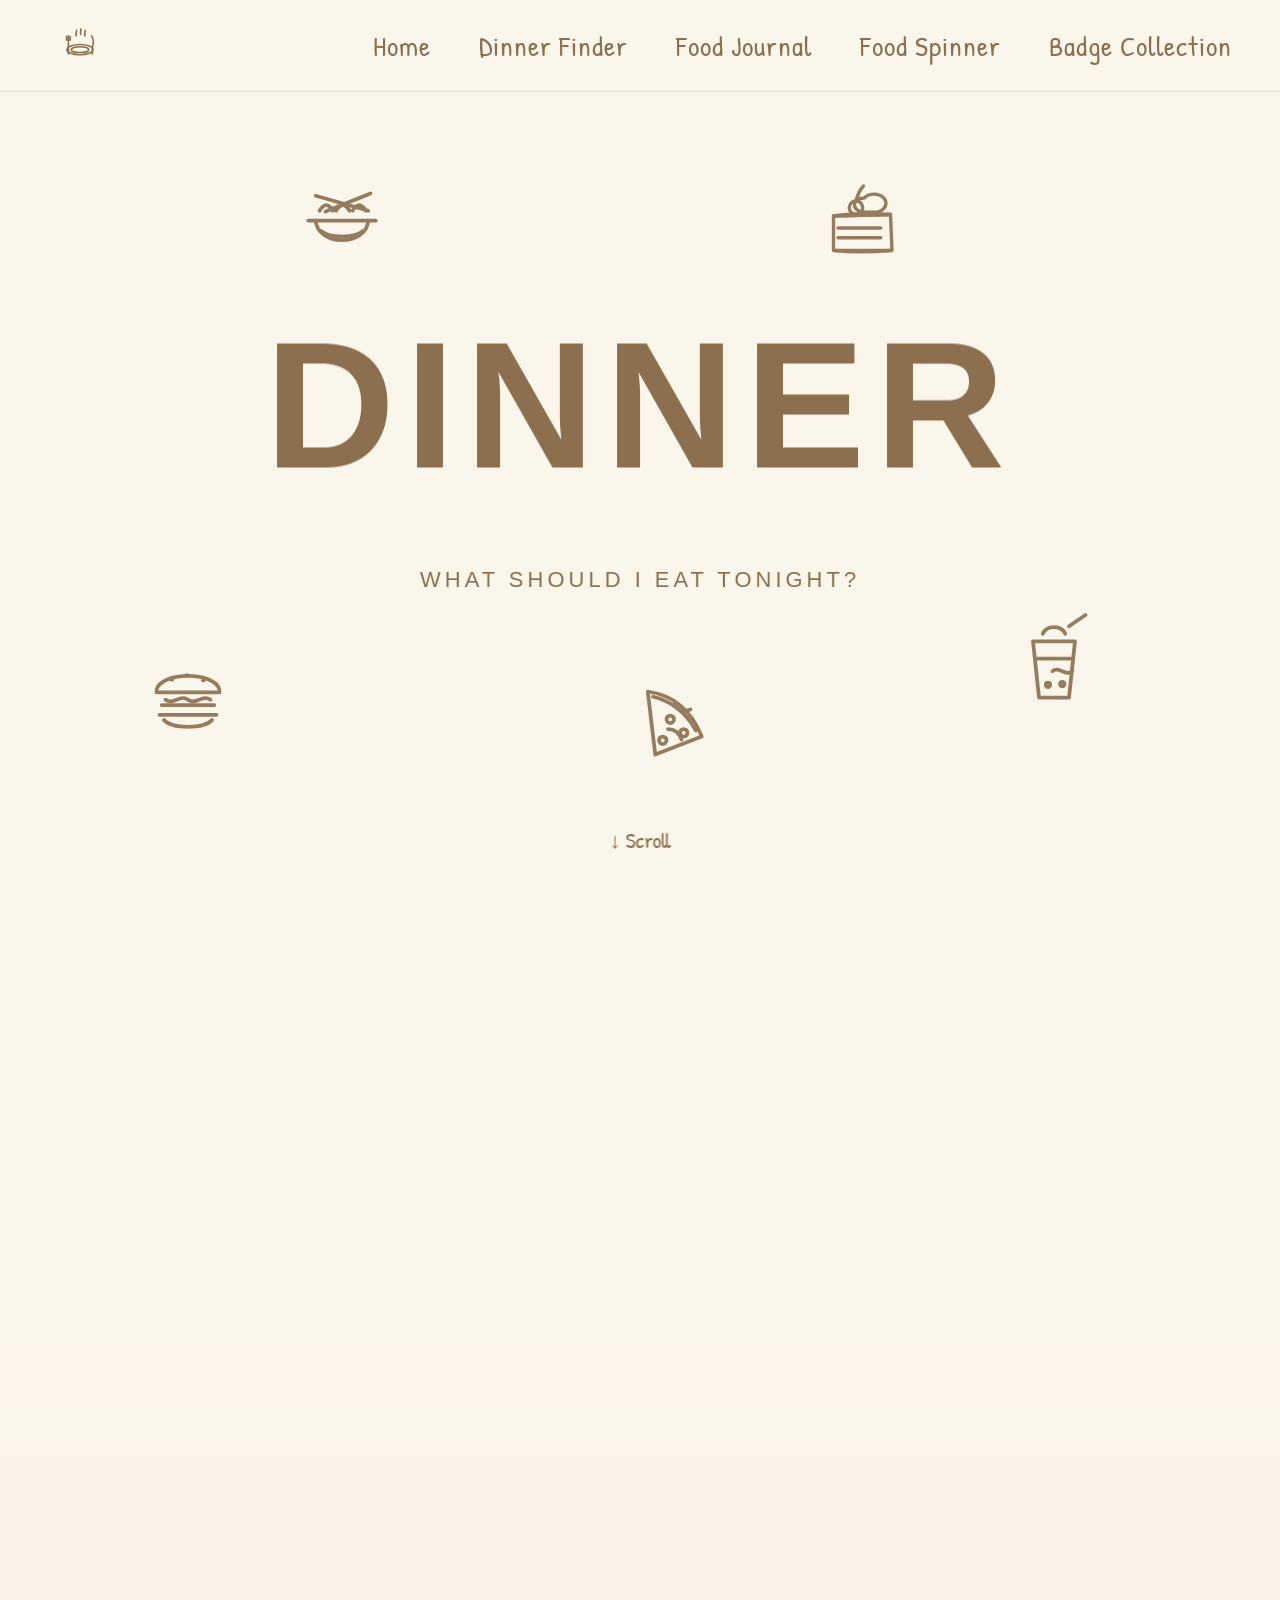
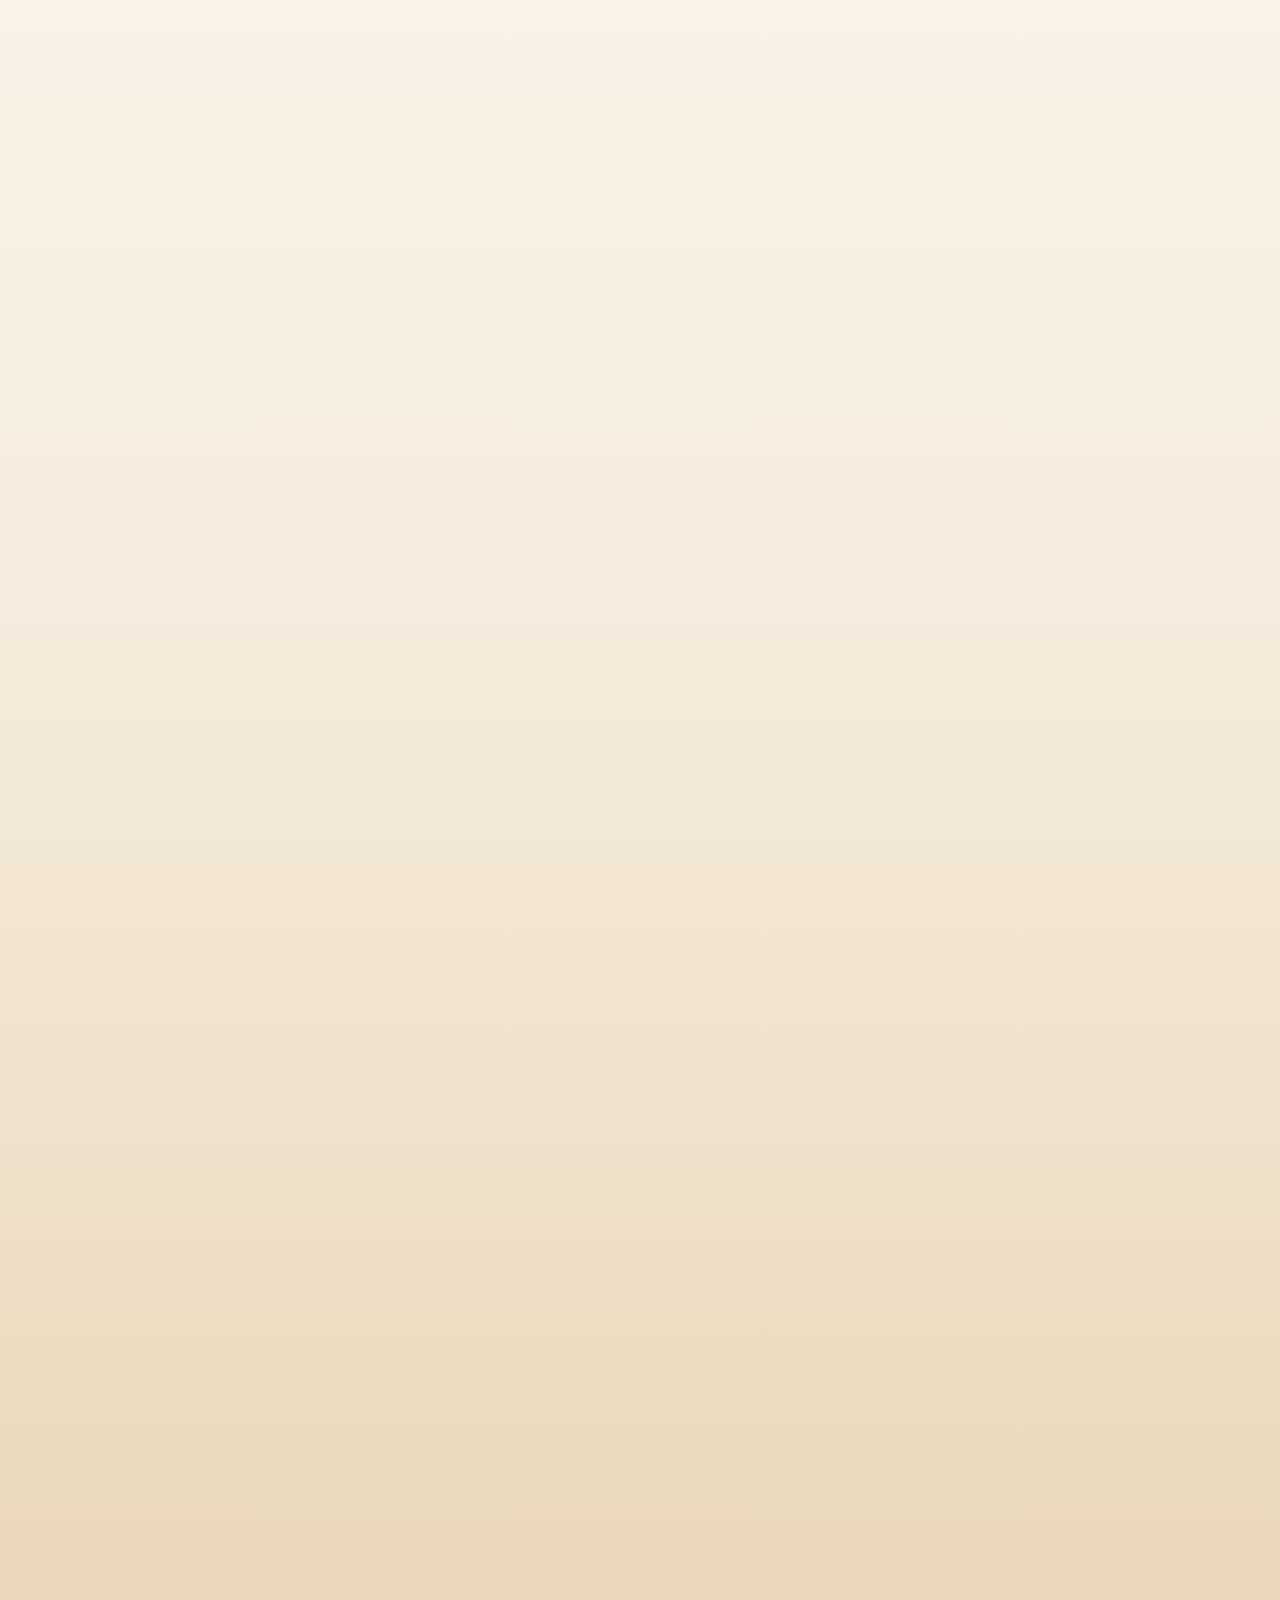
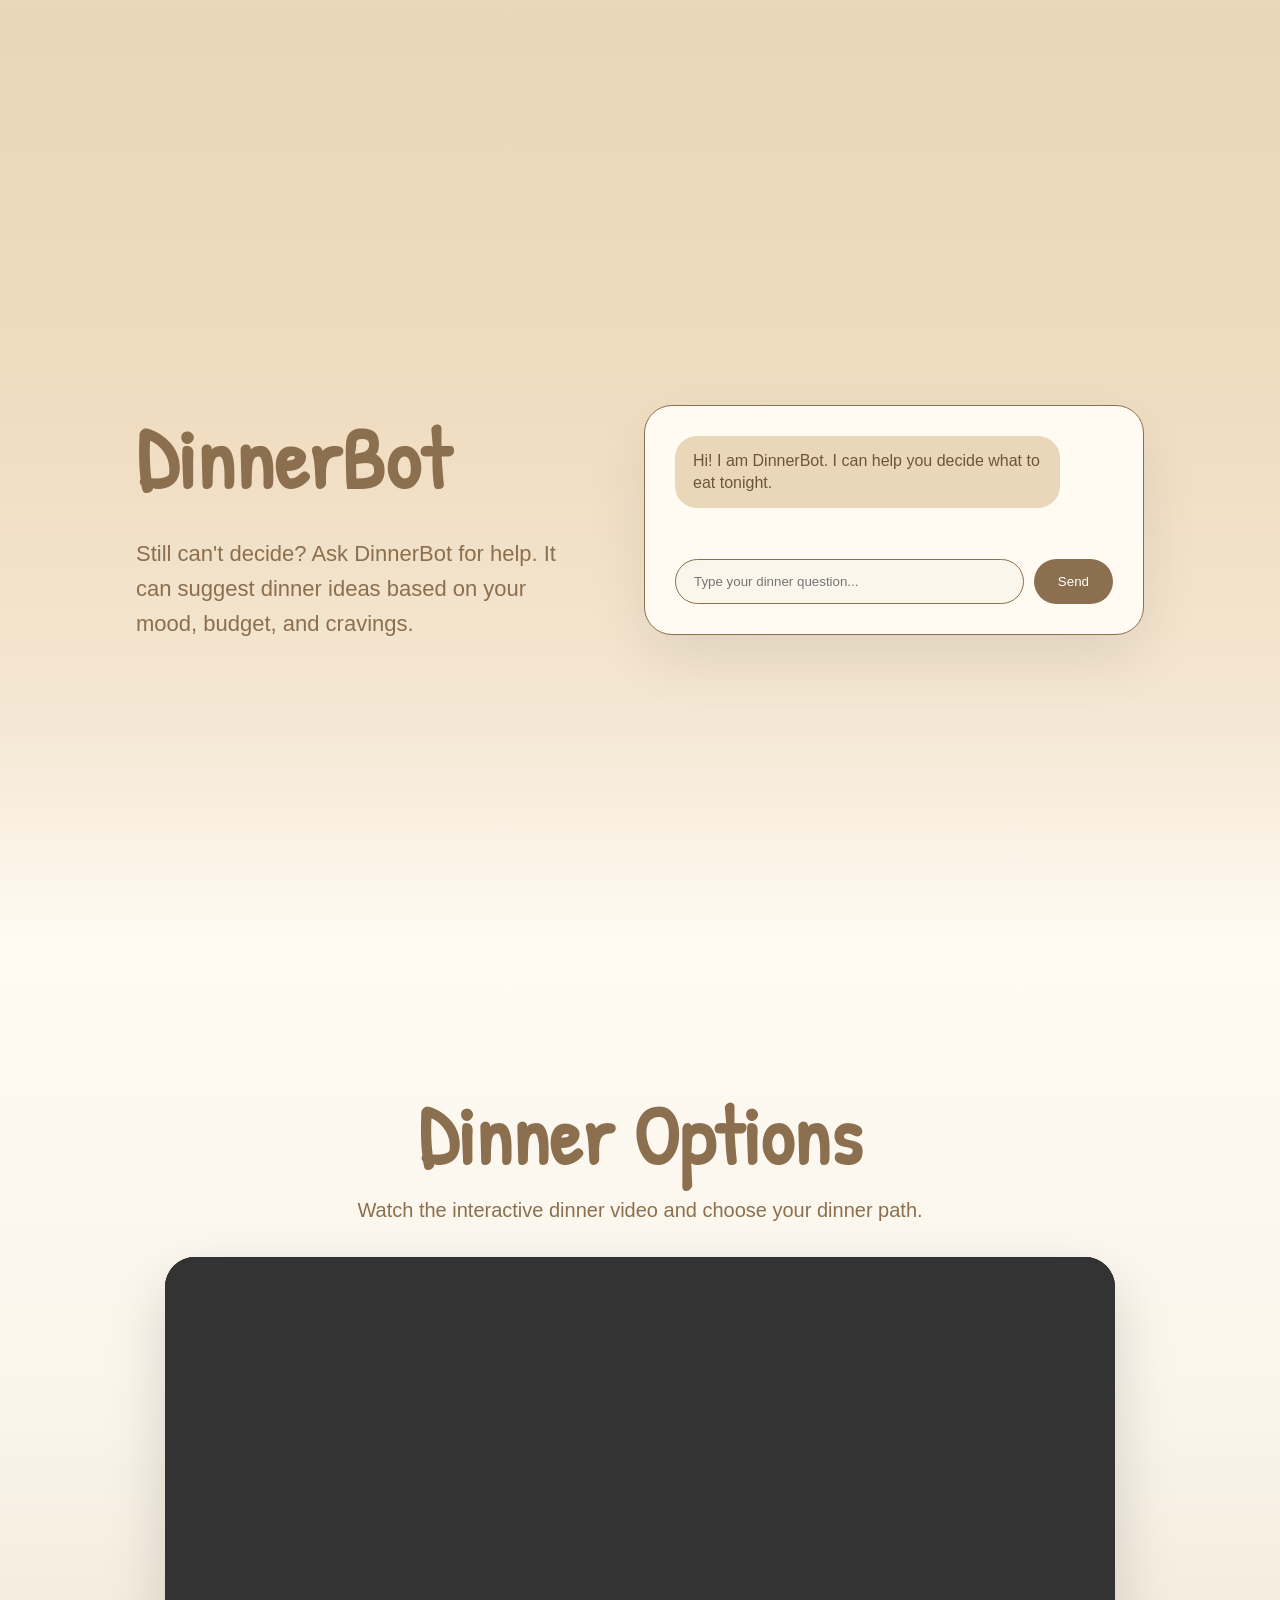
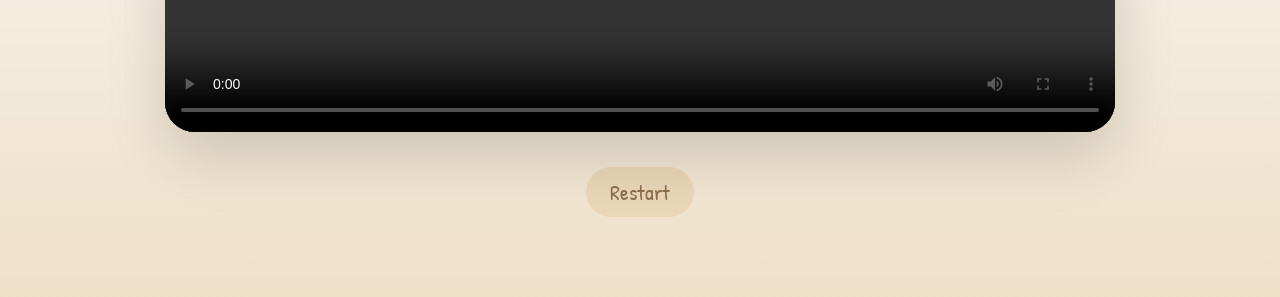
==== commit 399ff941: "Update index.html" ====
--- a/index.html
+++ b/index.html
@@ -50,7 +50,7 @@
       </p>
 
       <p class="transition-text">
-        Should I eat noodles or rice, or what should I eat...
+        Should I eat noodles, rice, or what should I eat tonight...
       </p>
 
       <div class="scroll-text">↓ Scroll</div>
@@ -139,85 +139,5 @@
 
   <script src="script.js"></script>
 
-  <!-- HOME HERO SCROLL TRANSITION FIX -->
-  <script>
-    (function () {
-      const hero = document.querySelector('.hero-scroll');
-      const title = document.querySelector('.hero-title');
-      const subtitle = document.querySelector('.hero-subtitle');
-      const transitionText = document.querySelector('.transition-text');
-      const scrollText = document.querySelector('.scroll-text');
-      const doodles = document.querySelectorAll('.hero-sticky .doodle');
-
-      if (!hero || !title || !transitionText) return;
-
-      function clamp(value, min, max) {
-        return Math.min(Math.max(value, min), max);
-      }
-
-      function smoothstep(edge0, edge1, value) {
-        const x = clamp((value - edge0) / (edge1 - edge0), 0, 1);
-        return x * x * (3 - 2 * x);
-      }
-
-      function updateHeroScroll() {
-        const rect = hero.getBoundingClientRect();
-        const scrollRange = Math.max(hero.offsetHeight - window.innerHeight, 1);
-        const progress = clamp(-rect.top / scrollRange, 0, 1);
-        const isMobile = window.innerWidth <= 768;
-
-        /* DINNER title slides away first */
-        const titleFade = 1 - smoothstep(0.10, 0.32, progress);
-        const titleMove = isMobile ? 170 : 260;
-        title.style.opacity = titleFade;
-        title.style.transform = `translate(-50%, calc(-50% - ${progress * titleMove}px))`;
-
-        if (subtitle) {
-          const subtitleFade = 1 - smoothstep(0.06, 0.24, progress);
-          subtitle.style.opacity = subtitleFade;
-          subtitle.style.transform = 'translateX(-50%)';
-        }
-
-        /* Middle sentence appears slowly, then fades before the next section */
-        const textFadeIn = smoothstep(0.22, 0.38, progress);
-        const textFadeOut = 1 - smoothstep(0.70, 0.90, progress);
-        const textOpacity = textFadeIn * textFadeOut;
-        const textMove = isMobile ? 34 : 48;
-        transitionText.style.opacity = textOpacity;
-        transitionText.style.transform = `translate(-50%, ${textMove - progress * 70}px)`;
-
-        /* Doodles stay in place, only become lighter and disappear near the end */
-        const doodleFade = 1 - smoothstep(0.25, 0.90, progress);
-        const doodleOpacity = clamp(0.14 + doodleFade * 0.76, 0, 0.90);
-        const doodleLight = smoothstep(0.18, 0.86, progress);
-
-        doodles.forEach((doodle) => {
-          doodle.style.opacity = doodleOpacity;
-          doodle.style.filter = `saturate(${1 - doodleLight * 0.35}) brightness(${1 + doodleLight * 0.18})`;
-        });
-
-        if (scrollText) {
-          scrollText.style.opacity = 1 - smoothstep(0.04, 0.18, progress);
-        }
-      }
-
-      let ticking = false;
-      function requestUpdate() {
-        if (!ticking) {
-          window.requestAnimationFrame(() => {
-            updateHeroScroll();
-            ticking = false;
-          });
-          ticking = true;
-        }
-      }
-
-      window.addEventListener('scroll', requestUpdate, { passive: true });
-      window.addEventListener('resize', requestUpdate);
-      window.addEventListener('load', updateHeroScroll);
-      updateHeroScroll();
-    })();
-  </script>
-
 </body>
 </html>
--- a/style.css
+++ b/style.css
@@ -753,3 +753,484 @@
     opacity: 1;
   }
 }
+/* =====================================================
+   FINAL HOME HERO FIX
+   Desktop restored + mobile vertical fixed
+   Paste this at the VERY BOTTOM of style.css
+   ===================================================== */
+
+/* ---------- DESKTOP: restore original video feeling ---------- */
+@media screen and (min-width: 769px) {
+
+  .hero-scroll {
+    height: 340vh !important;
+    background: linear-gradient(
+      to bottom,
+      #fbf6ec 0%,
+      #fbf6ec 40%,
+      #f3eadb 72%,
+      #efe0c8 100%
+    ) !important;
+    position: relative !important;
+    overflow: visible !important;
+  }
+
+  .hero-sticky {
+    position: sticky !important;
+    top: 0 !important;
+    height: 100vh !important;
+    width: 100% !important;
+    overflow: hidden !important;
+    background: transparent !important;
+  }
+
+  .hero-title {
+    position: absolute !important;
+    top: 45% !important;
+    left: 50% !important;
+    font-size: 180px !important;
+    letter-spacing: 10px !important;
+    font-weight: 900 !important;
+    color: #8b6f4e !important;
+    z-index: 5 !important;
+    white-space: nowrap !important;
+  }
+
+  .hero-subtitle {
+    position: absolute !important;
+    top: 63% !important;
+    left: 50% !important;
+    font-size: 22px !important;
+    letter-spacing: 4px !important;
+    color: #8b6f4e !important;
+    z-index: 5 !important;
+    white-space: nowrap !important;
+  }
+
+  .transition-text {
+    position: absolute !important;
+    top: 40% !important;
+    left: 50% !important;
+    width: 82% !important;
+    max-width: 980px !important;
+    text-align: center !important;
+    font-family: 'Patrick Hand', cursive !important;
+    font-size: 72px !important;
+    line-height: 1.1 !important;
+    letter-spacing: 1px !important;
+    color: #8b6f4e !important;
+    opacity: 0;
+    z-index: 6 !important;
+  }
+
+  .doodle {
+    width: 120px !important;
+    opacity: 0.9;
+  }
+
+  .doodle1 {
+    top: 18% !important;
+    left: 22% !important;
+  }
+
+  .doodle2 {
+    top: 18% !important;
+    right: 28% !important;
+    left: auto !important;
+  }
+
+  .doodle3 {
+    bottom: 16% !important;
+    left: 10% !important;
+    top: auto !important;
+  }
+
+  .doodle4 {
+    bottom: 20% !important;
+    right: 13% !important;
+    left: auto !important;
+    top: auto !important;
+  }
+
+  .doodle5 {
+    bottom: 13% !important;
+    left: 48% !important;
+    top: auto !important;
+  }
+}
+
+
+/* ---------- MOBILE: vertical version ---------- */
+@media screen and (max-width: 768px) {
+
+  .hero-scroll {
+    height: 460vh !important;
+    background: linear-gradient(
+      to bottom,
+      #fbf6ec 0%,
+      #fbf6ec 44%,
+      #f6eedf 74%,
+      #efe0c8 100%
+    ) !important;
+    position: relative !important;
+    overflow: visible !important;
+  }
+
+  .hero-sticky {
+    position: sticky !important;
+    top: 0 !important;
+    height: 100svh !important;
+    min-height: 720px !important;
+    width: 100% !important;
+    overflow: hidden !important;
+    background: transparent !important;
+  }
+
+  .hero-title {
+    position: absolute !important;
+    top: 45% !important;
+    left: 50% !important;
+    font-size: clamp(86px, 27vw, 118px) !important;
+    letter-spacing: 4px !important;
+    font-weight: 900 !important;
+    color: #8b6f4e !important;
+    white-space: nowrap !important;
+    z-index: 5 !important;
+  }
+
+  .hero-subtitle {
+    position: absolute !important;
+    top: 59% !important;
+    left: 50% !important;
+    width: 88% !important;
+    max-width: 360px !important;
+    font-size: 18px !important;
+    letter-spacing: 2px !important;
+    line-height: 1.25 !important;
+    text-align: center !important;
+    white-space: normal !important;
+    color: #8b6f4e !important;
+    z-index: 5 !important;
+  }
+
+  .transition-text {
+    position: absolute !important;
+    top: 38% !important;
+    left: 50% !important;
+    width: 86% !important;
+    max-width: 360px !important;
+    font-family: 'Patrick Hand', cursive !important;
+    font-size: clamp(30px, 8vw, 42px) !important;
+    line-height: 1.08 !important;
+    letter-spacing: 0.5px !important;
+    text-align: center !important;
+    color: #8b6f4e !important;
+    opacity: 0;
+    z-index: 6 !important;
+  }
+
+  .scroll-text {
+    bottom: 36px !important;
+    font-size: 22px !important;
+  }
+
+  .doodle {
+    width: clamp(52px, 16vw, 74px) !important;
+    opacity: 0.86;
+  }
+
+  .doodle1 {
+    top: 21% !important;
+    left: 14% !important;
+  }
+
+  .doodle2 {
+    top: 21% !important;
+    right: 16% !important;
+    left: auto !important;
+  }
+
+  .doodle3 {
+    top: 61% !important;
+    left: 20% !important;
+    bottom: auto !important;
+  }
+
+  .doodle4 {
+    top: 60% !important;
+    right: 17% !important;
+    left: auto !important;
+    bottom: auto !important;
+  }
+
+  .doodle5 {
+    top: 70% !important;
+    left: 48% !important;
+    bottom: auto !important;
+  }
+}
+
+@media screen and (max-width: 430px) {
+
+  .hero-scroll {
+    height: 480vh !important;
+  }
+
+  .hero-title {
+    font-size: clamp(82px, 28vw, 112px) !important;
+  }
+
+  .transition-text {
+    font-size: clamp(30px, 8.6vw, 38px) !important;
+  }
+}
+/* =====================================================
+   HOME HERO SCROLL TRANSITION FIX
+   Put this block at the VERY BOTTOM of style.css
+   ===================================================== */
+
+.hero-sticky .doodle,
+.hero-title,
+.hero-subtitle,
+.transition-text,
+.scroll-text {
+  will-change: opacity, transform, filter;
+}
+
+.hero-sticky .doodle {
+  animation: none !important;
+  transform: none !important;
+  transition: none !important;
+}
+
+.transition-text {
+  display: block !important;
+  opacity: 0;
+  pointer-events: none;
+  z-index: 50 !important;
+  color: #8b6f4e !important;
+}
+
+.hero-scroll {
+  position: relative !important;
+  overflow: visible !important;
+}
+
+.hero-sticky {
+  position: sticky !important;
+  top: 0 !important;
+  overflow: hidden !important;
+  background: transparent !important;
+}
+
+/* ---------- DESKTOP ---------- */
+@media screen and (min-width: 769px) {
+  .hero-scroll {
+    height: 360vh !important;
+    background: linear-gradient(
+      to bottom,
+      #fbf6ec 0%,
+      #fbf6ec 38%,
+      #f5ecdd 68%,
+      #ead6b8 100%
+    ) !important;
+  }
+
+  .hero-sticky {
+    height: 100vh !important;
+  }
+
+  .hero-title {
+    position: absolute !important;
+    top: 45% !important;
+    left: 50% !important;
+    font-size: 180px !important;
+    letter-spacing: 10px !important;
+    font-weight: 900 !important;
+    color: #8b6f4e !important;
+    white-space: nowrap !important;
+    z-index: 8 !important;
+  }
+
+  .hero-subtitle {
+    position: absolute !important;
+    top: 63% !important;
+    left: 50% !important;
+    font-size: 22px !important;
+    letter-spacing: 4px !important;
+    color: #8b6f4e !important;
+    white-space: nowrap !important;
+    z-index: 8 !important;
+  }
+
+  .transition-text {
+    position: absolute !important;
+    top: 47% !important;
+    left: 50% !important;
+    width: 82% !important;
+    max-width: 1050px !important;
+    text-align: center !important;
+    font-family: 'Patrick Hand', cursive !important;
+    font-size: 72px !important;
+    line-height: 1.08 !important;
+    letter-spacing: 1px !important;
+    color: #8b6f4e !important;
+    z-index: 18 !important;
+  }
+
+  .hero-sticky .doodle {
+    opacity: 0.9;
+    z-index: 3 !important;
+  }
+
+  .doodle {
+    width: 120px !important;
+  }
+
+  .doodle1 {
+    top: 18% !important;
+    left: 22% !important;
+  }
+
+  .doodle2 {
+    top: 18% !important;
+    right: 28% !important;
+    left: auto !important;
+  }
+
+  .doodle3 {
+    bottom: 16% !important;
+    left: 10% !important;
+    top: auto !important;
+  }
+
+  .doodle4 {
+    bottom: 20% !important;
+    right: 13% !important;
+    left: auto !important;
+    top: auto !important;
+  }
+
+  .doodle5 {
+    bottom: 13% !important;
+    left: 48% !important;
+    top: auto !important;
+  }
+}
+
+/* ---------- MOBILE ---------- */
+@media screen and (max-width: 768px) {
+  .hero-scroll {
+    height: 360vh !important;
+    background: linear-gradient(
+      to bottom,
+      #fbf6ec 0%,
+      #fbf6ec 38%,
+      #f5ecdd 70%,
+      #ead6b8 100%
+    ) !important;
+  }
+
+  .hero-sticky {
+    height: 100svh !important;
+    min-height: 640px !important;
+  }
+
+  .hero-title {
+    position: absolute !important;
+    top: 45% !important;
+    left: 50% !important;
+    font-size: clamp(82px, 25vw, 112px) !important;
+    letter-spacing: 4px !important;
+    font-weight: 900 !important;
+    color: #8b6f4e !important;
+    white-space: nowrap !important;
+    z-index: 8 !important;
+  }
+
+  .hero-subtitle {
+    display: block !important;
+    position: absolute !important;
+    top: 59% !important;
+    left: 50% !important;
+    width: 88% !important;
+    max-width: 360px !important;
+    font-size: 18px !important;
+    letter-spacing: 2px !important;
+    line-height: 1.2 !important;
+    text-align: center !important;
+    white-space: normal !important;
+    color: #8b6f4e !important;
+    z-index: 8 !important;
+  }
+
+  .transition-text {
+    position: absolute !important;
+    top: 43% !important;
+    left: 50% !important;
+    width: 86% !important;
+    max-width: 360px !important;
+    font-family: 'Patrick Hand', cursive !important;
+    font-size: clamp(30px, 8vw, 40px) !important;
+    line-height: 1.08 !important;
+    letter-spacing: 0.5px !important;
+    text-align: center !important;
+    color: #8b6f4e !important;
+    z-index: 18 !important;
+  }
+
+  .scroll-text {
+    bottom: 38px !important;
+  }
+
+  .hero-sticky .doodle {
+    width: clamp(52px, 16vw, 74px) !important;
+    max-width: 74px !important;
+    opacity: 0.88;
+    z-index: 3 !important;
+  }
+
+  .doodle1 {
+    top: 21% !important;
+    left: 14% !important;
+  }
+
+  .doodle2 {
+    top: 21% !important;
+    right: 16% !important;
+    left: auto !important;
+  }
+
+  .doodle3 {
+    top: 61% !important;
+    left: 20% !important;
+    bottom: auto !important;
+  }
+
+  .doodle4 {
+    top: 60% !important;
+    right: 17% !important;
+    left: auto !important;
+    bottom: auto !important;
+  }
+
+  .doodle5 {
+    top: 70% !important;
+    left: 48% !important;
+    bottom: auto !important;
+  }
+}
+
+@media screen and (max-width: 430px) {
+  .hero-scroll {
+    height: 380vh !important;
+  }
+
+  .hero-title {
+    font-size: clamp(76px, 27vw, 108px) !important;
+  }
+
+  .transition-text {
+    font-size: clamp(28px, 8.4vw, 38px) !important;
+  }
+}
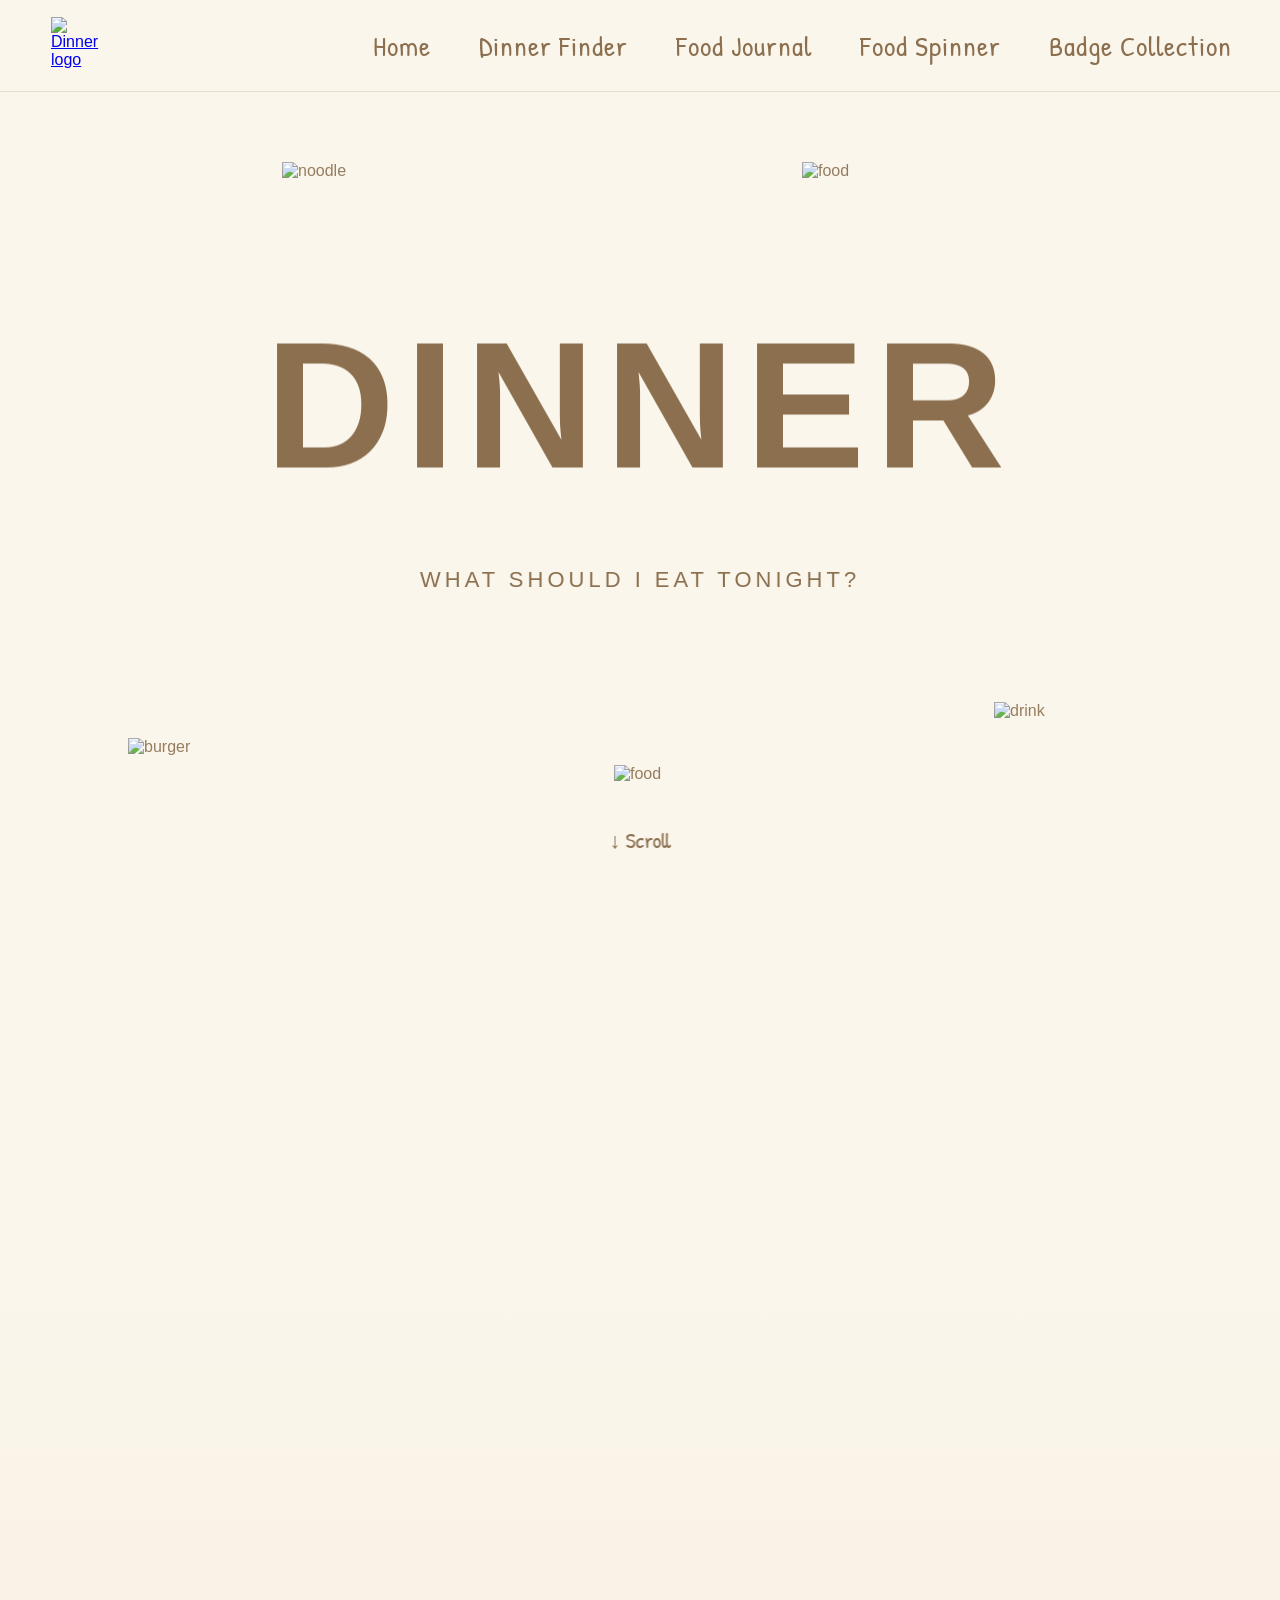
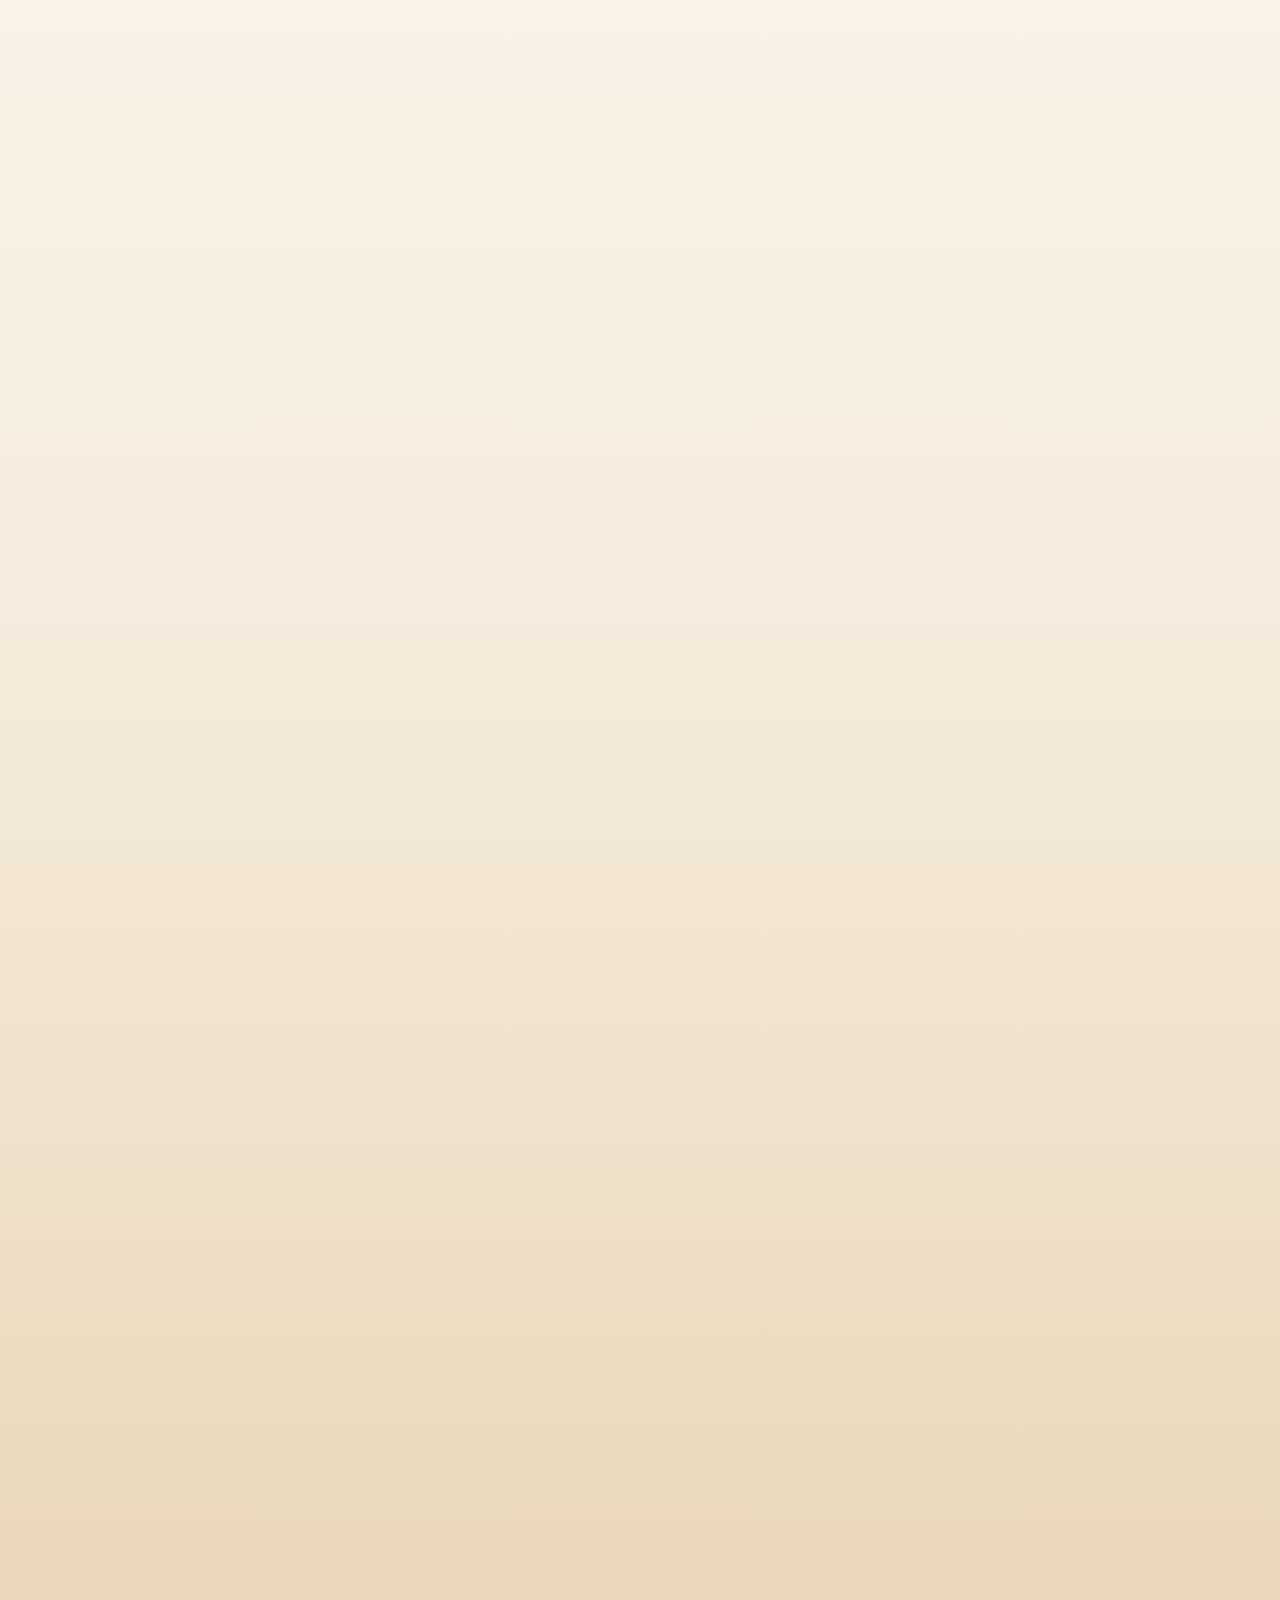
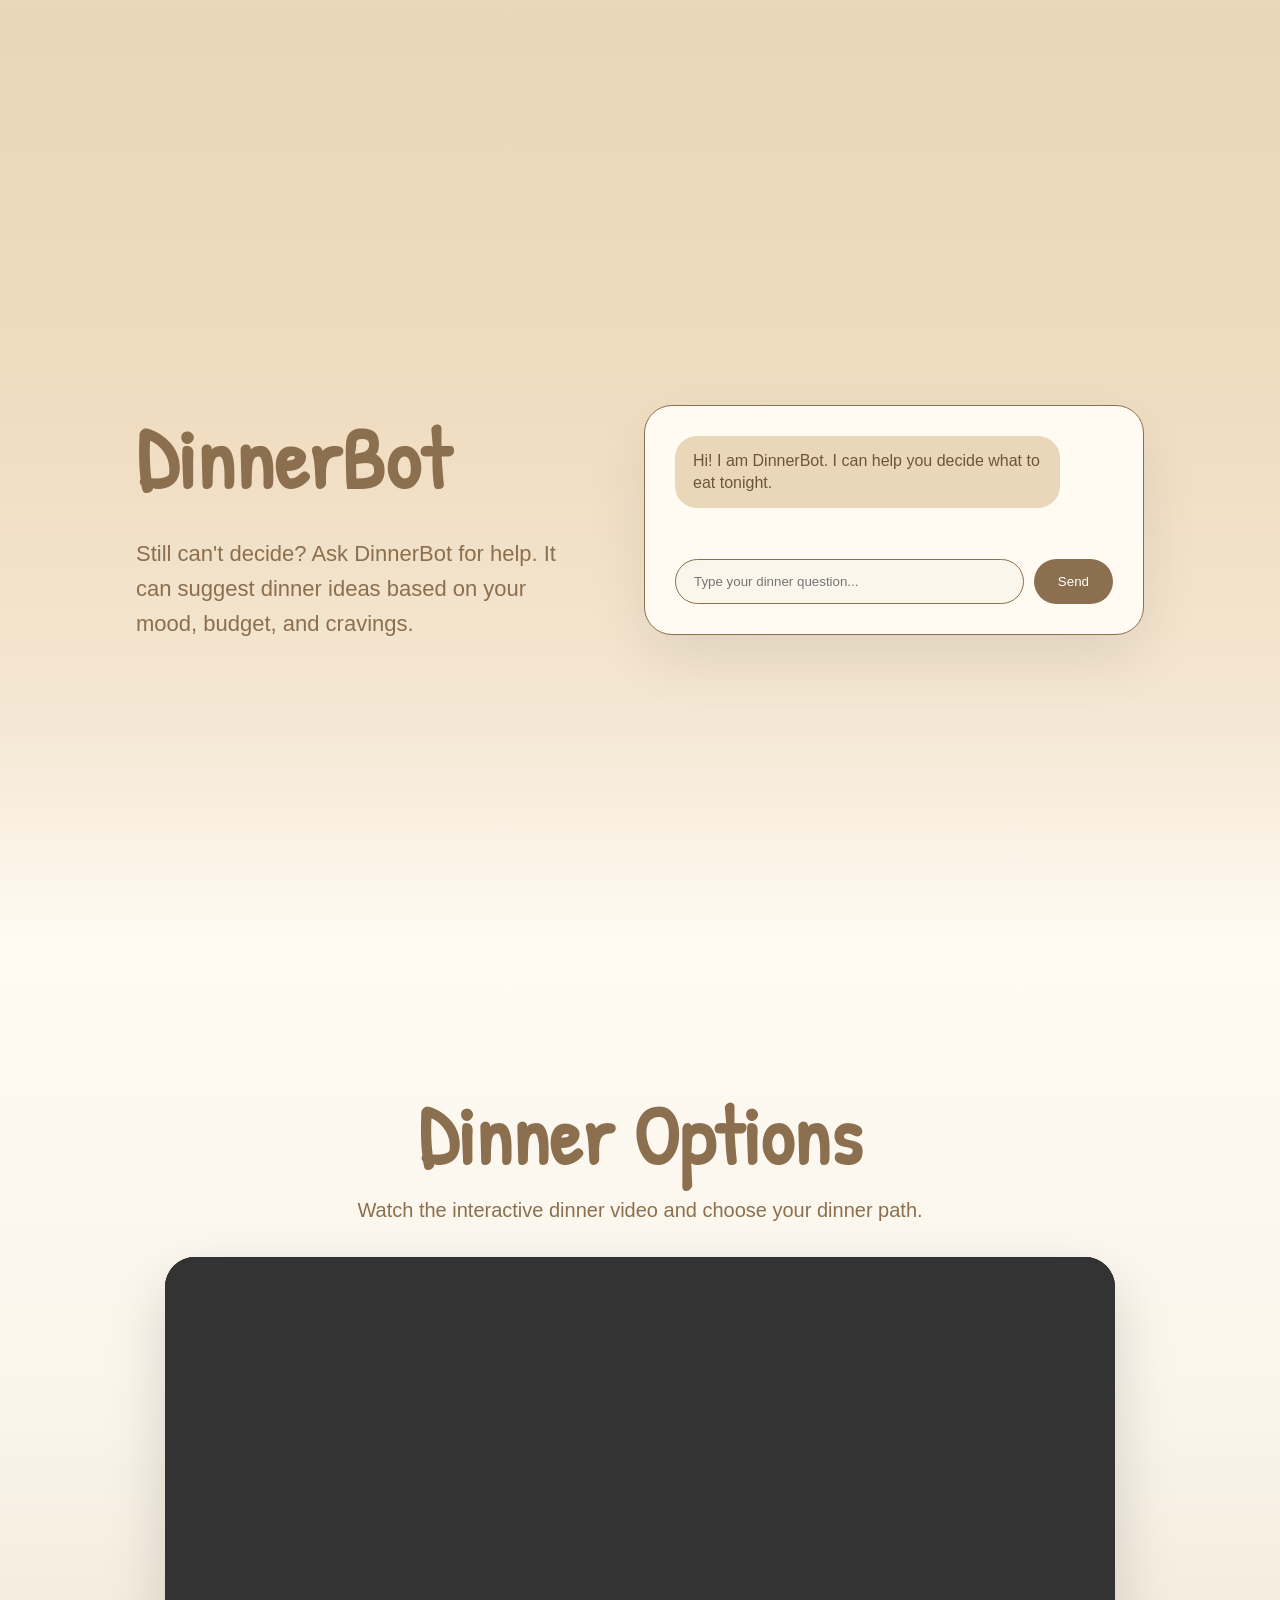
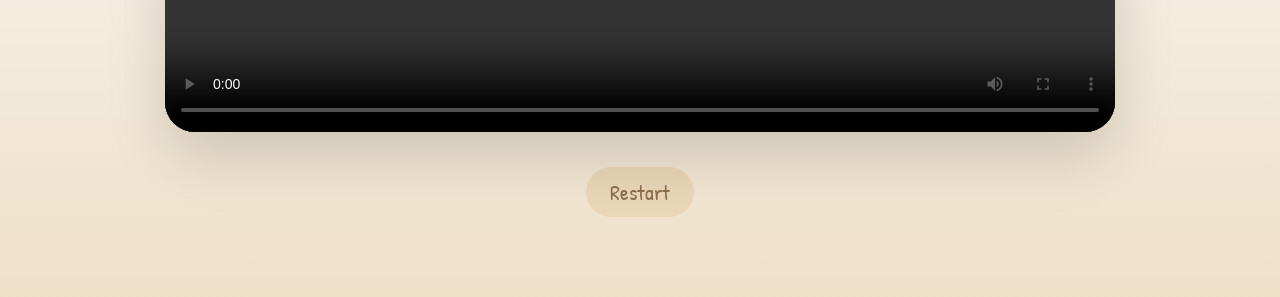
==== commit e829f688: "Update index.html" ====
--- a/index.html
+++ b/index.html
@@ -14,11 +14,12 @@
 
 <body>
 
-  <!-- TOP NAVIGATION -->
   <header class="top-nav">
 
     <div class="nav-logo">
-      <img src="logo.svg" alt="Dinner logo">
+      <a href="index.html">
+        <img src="images/logo.svg" alt="Dinner logo">
+      </a>
     </div>
 
     <nav class="nav-links">
@@ -31,17 +32,15 @@
 
   </header>
 
-
-  <!-- HOME / HERO SCROLL AREA -->
   <section class="hero-scroll" id="home">
 
     <div class="hero-sticky">
 
-      <img src="noodle.svg" class="doodle doodle1" alt="noodle">
-      <img src="sushi.svg" class="doodle doodle2" alt="sushi">
-      <img src="burger.svg" class="doodle doodle3" alt="burger">
-      <img src="drink.svg" class="doodle doodle4" alt="drink">
-      <img src="pizza.svg" class="doodle doodle5" alt="pizza">
+      <img src="images/noodle.svg" class="doodle doodle1" alt="noodle">
+      <img src="images/sushi.svg" class="doodle doodle2" alt="food">
+      <img src="images/burger.svg" class="doodle doodle3" alt="burger">
+      <img src="images/drink.svg" class="doodle doodle4" alt="drink">
+      <img src="images/pizza.svg" class="doodle doodle5" alt="food">
 
       <h1 class="hero-title">DINNER</h1>
 
@@ -59,8 +58,6 @@
 
   </section>
 
-
-  <!-- DINNER FINDER / DINNER BOT SECTION -->
   <section class="chatbot-section" id="dinnerbot">
 
     <div class="chatbot-wrapper">
@@ -92,8 +89,6 @@
 
   </section>
 
-
-  <!-- DINNER OPTIONS / INTERACTIVE VIDEO SECTION -->
   <section class="dinner-menu-section" id="dinner-options">
 
     <h2>Dinner Options</h2>
@@ -105,7 +100,7 @@
     <div class="interactive-video-box">
 
       <video id="dinnerVideo" controls>
-        <source src="video1.mp4" type="video/mp4">
+        <source src="videos/video1.mp4" type="video/mp4">
       </video>
 
       <div class="video-choices" id="videoChoices">
@@ -116,11 +111,11 @@
 
         <div class="choice-buttons">
 
-          <button onclick="changeVideo('video3.mp4')">
+          <button onclick="changeVideo('videos/video3.mp4')">
             I want Tteokbokki
           </button>
 
-          <button onclick="changeVideo('video2.mp4')">
+          <button onclick="changeVideo('videos/video2.mp4')">
             I want egg fried rice
           </button>
 
@@ -136,7 +131,6 @@
 
   </section>
 
-
   <script src="script.js"></script>
 
 </body>
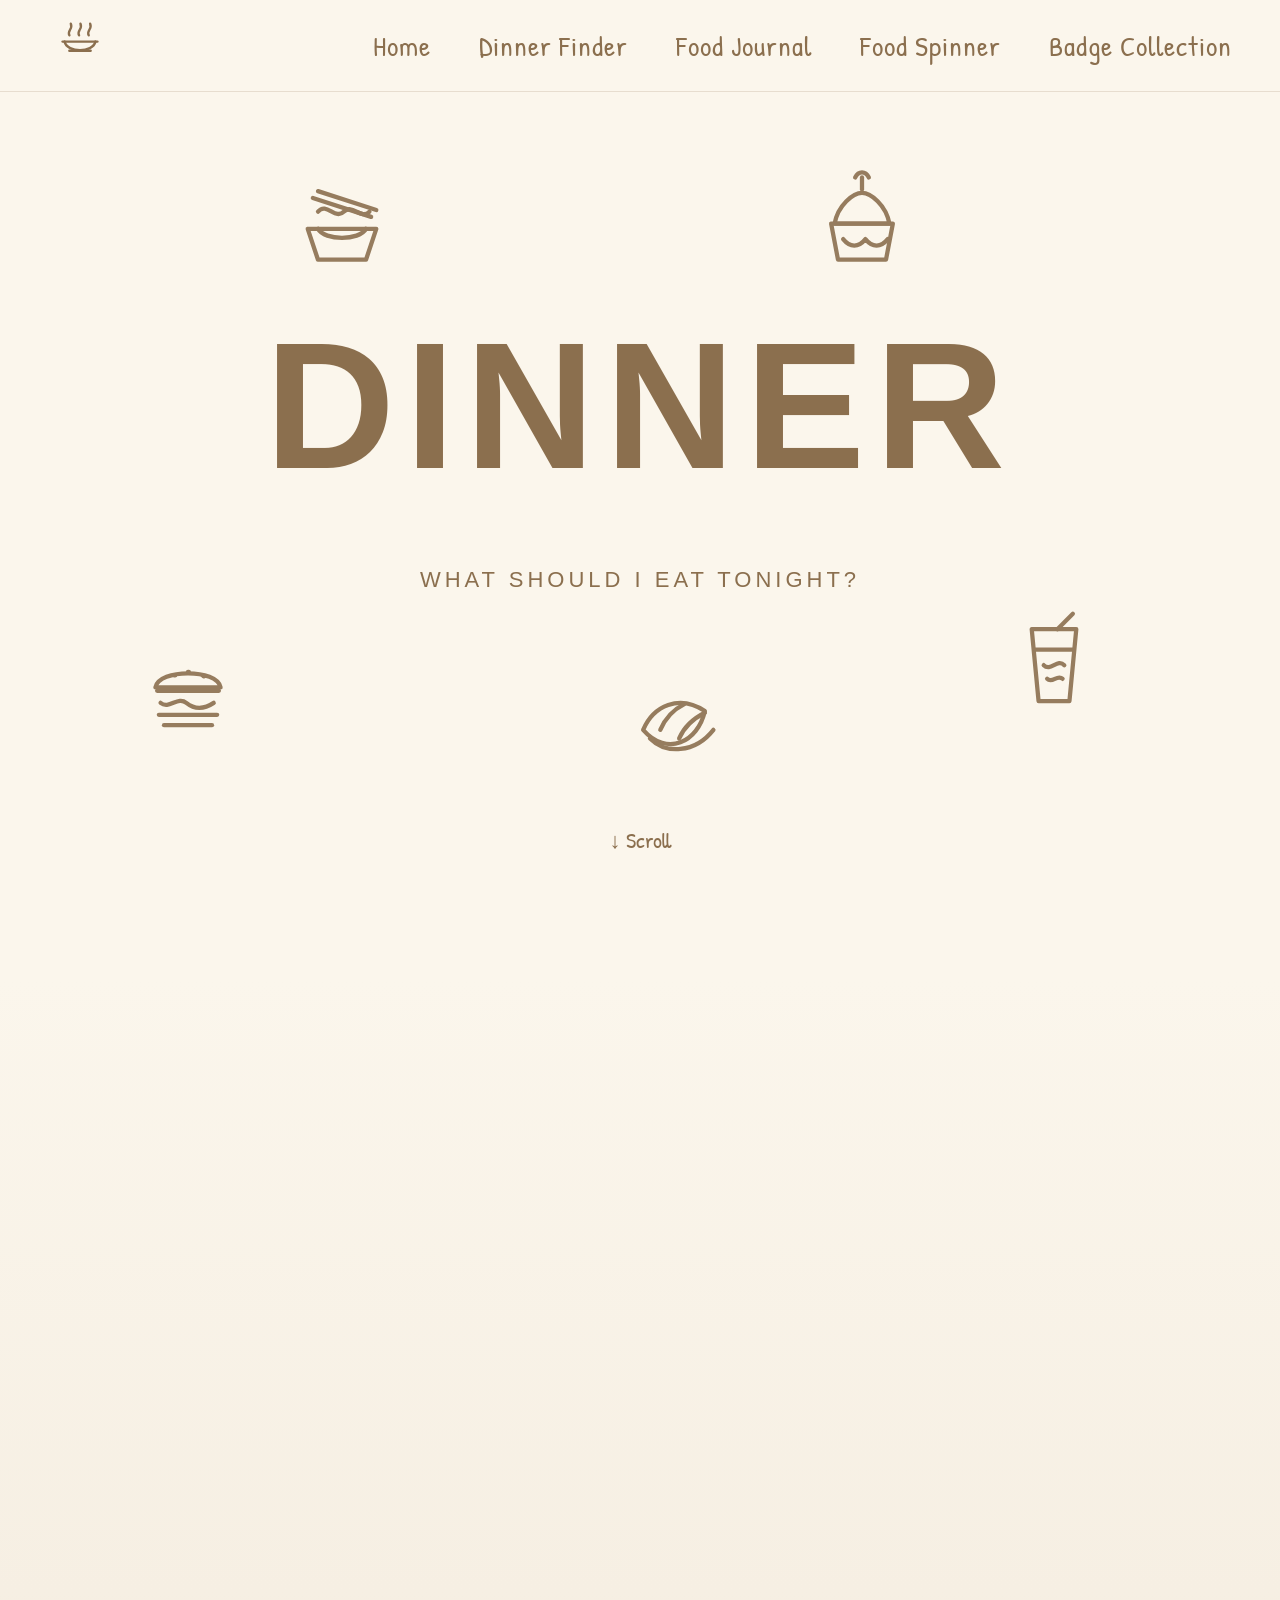
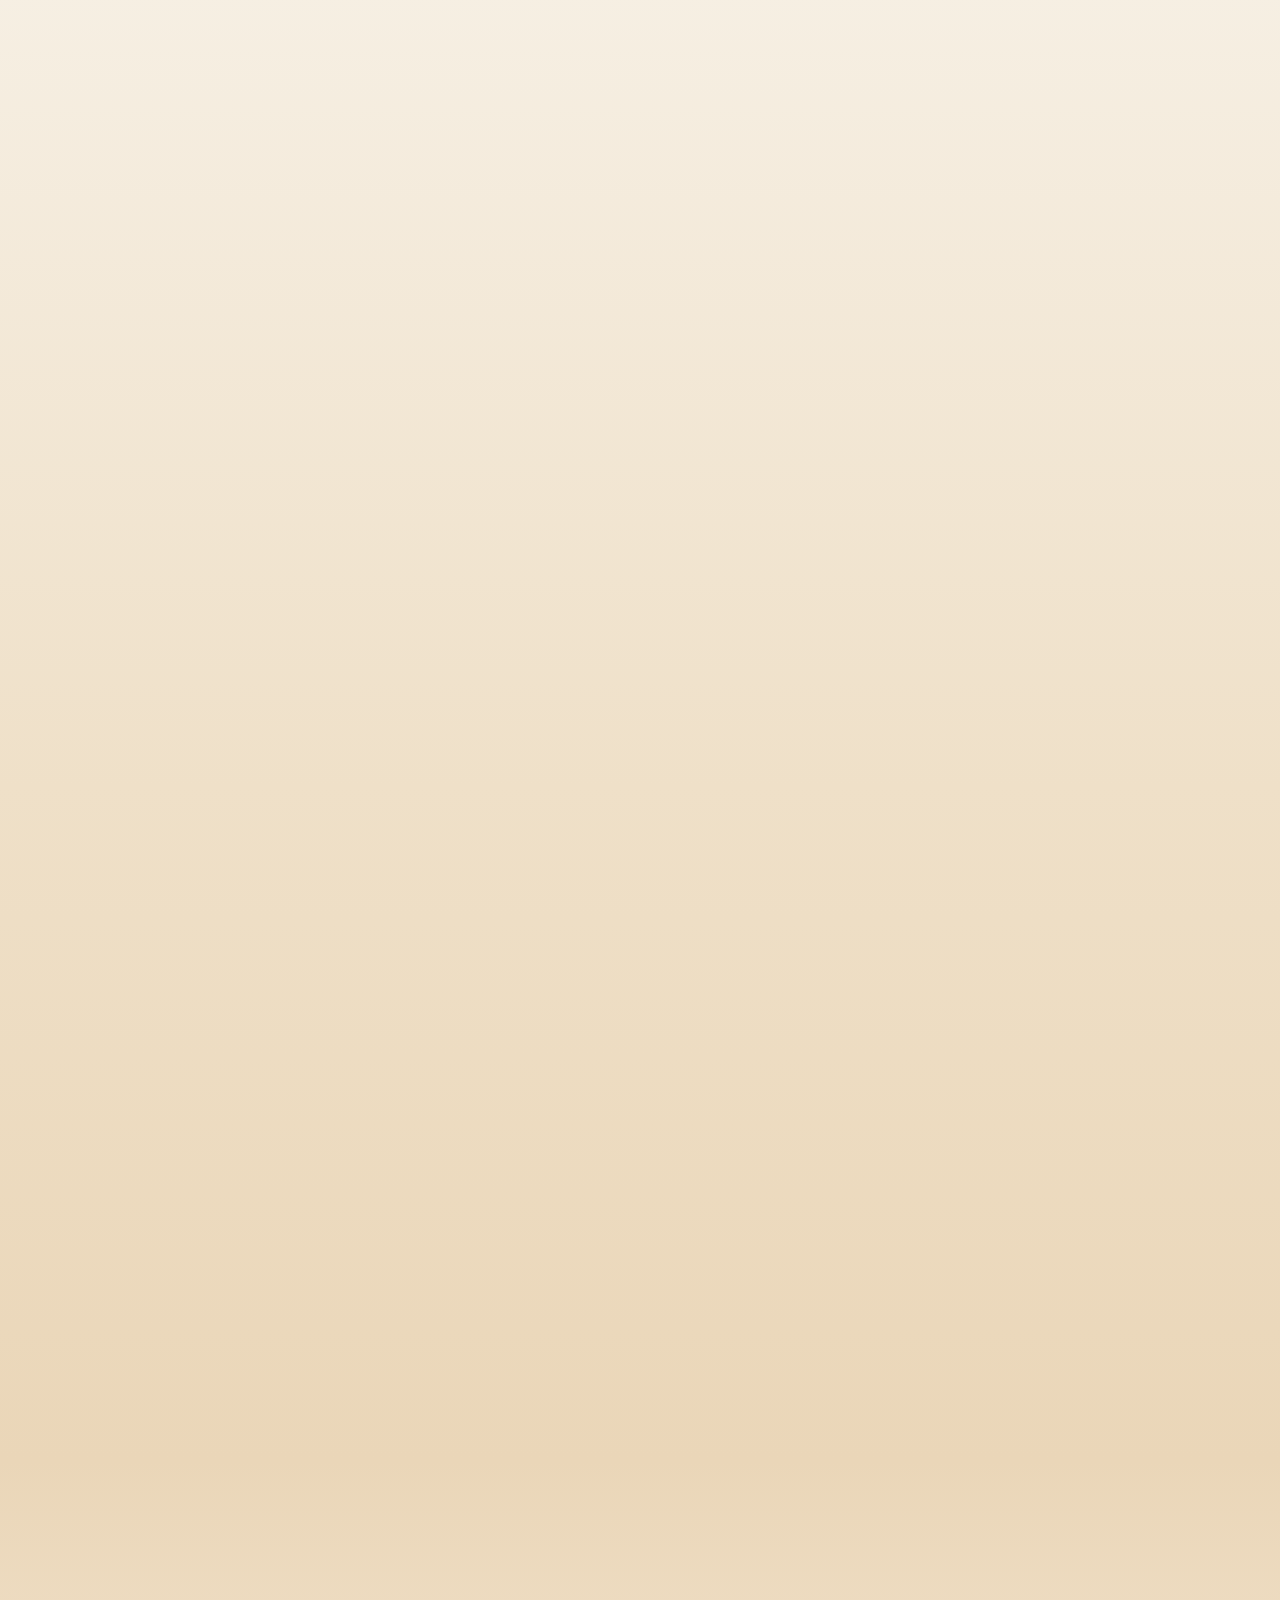
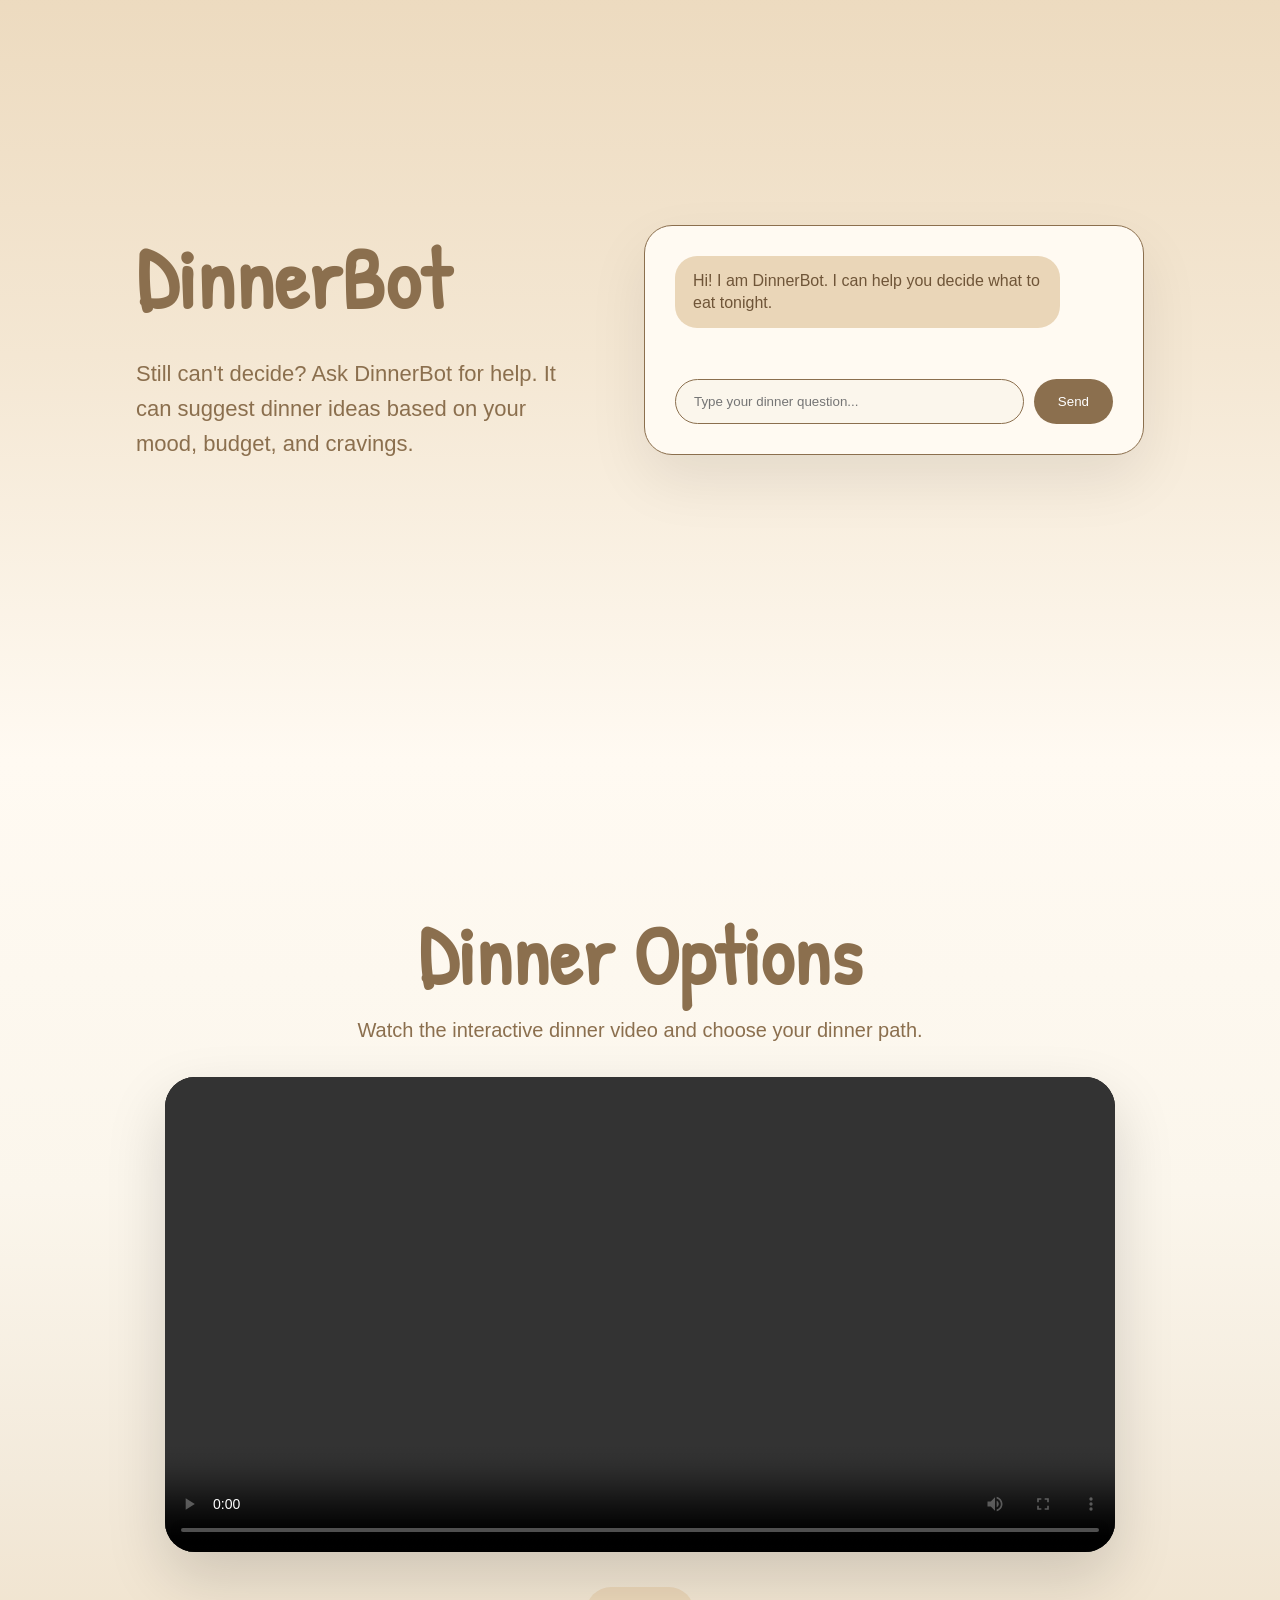
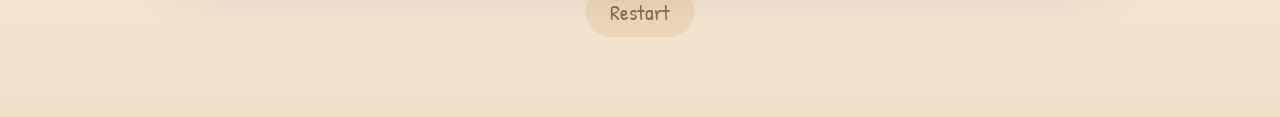
==== commit 3a377bef: "Update index.html" ====
--- a/index.html
+++ b/index.html
@@ -18,7 +18,16 @@
 
     <div class="nav-logo">
       <a href="index.html">
-        <img src="images/logo.svg" alt="Dinner logo">
+        <svg width="58" height="58" viewBox="0 0 120 120" xmlns="http://www.w3.org/2000/svg" aria-label="Dinner logo">
+          <g fill="none" stroke="#8b6f4e" stroke-width="5" stroke-linecap="round" stroke-linejoin="round">
+            <path d="M28 55c6 24 58 24 64 0" />
+            <path d="M24 55h72" />
+            <path d="M38 74h44" />
+            <path d="M38 42c-5-10 8-13 3-24" />
+            <path d="M58 42c-5-10 8-13 3-24" />
+            <path d="M78 42c-5-10 8-13 3-24" />
+          </g>
+        </svg>
       </a>
     </div>
 
@@ -36,11 +45,62 @@
 
     <div class="hero-sticky">
 
-      <img src="images/noodle.svg" class="doodle doodle1" alt="noodle">
-      <img src="images/sushi.svg" class="doodle doodle2" alt="food">
-      <img src="images/burger.svg" class="doodle doodle3" alt="burger">
-      <img src="images/drink.svg" class="doodle doodle4" alt="drink">
-      <img src="images/pizza.svg" class="doodle doodle5" alt="food">
+      <!-- Noodle doodle -->
+      <svg class="doodle doodle1" viewBox="0 0 140 140" xmlns="http://www.w3.org/2000/svg" aria-label="noodle">
+        <g fill="none" stroke="#8b6f4e" stroke-width="5" stroke-linecap="round" stroke-linejoin="round">
+          <path d="M30 78h80l-12 36H42z"/>
+          <path d="M42 78c8 14 48 14 56 0"/>
+          <path d="M42 58c10-12 20 10 30 0s20 10 30 0"/>
+          <path d="M36 42l68 22"/>
+          <path d="M42 34l68 22"/>
+        </g>
+      </svg>
+
+      <!-- Cake doodle -->
+      <svg class="doodle doodle2" viewBox="0 0 140 140" xmlns="http://www.w3.org/2000/svg" aria-label="cake">
+        <g fill="none" stroke="#8b6f4e" stroke-width="5" stroke-linecap="round" stroke-linejoin="round">
+          <path d="M38 72c4-22 22-36 32-36s28 14 32 36z"/>
+          <path d="M34 72h72l-8 42H42z"/>
+          <path d="M48 90c8 10 18 10 26 0c8 10 18 10 26 0"/>
+          <path d="M70 32V18"/>
+          <path d="M62 18c4-8 12-8 16 0"/>
+        </g>
+      </svg>
+
+      <!-- Burger doodle -->
+      <svg class="doodle doodle3" viewBox="0 0 140 140" xmlns="http://www.w3.org/2000/svg" aria-label="burger">
+        <g fill="none" stroke="#8b6f4e" stroke-width="5" stroke-linecap="round" stroke-linejoin="round">
+          <path d="M32 60c4-22 72-22 76 0z"/>
+          <path d="M34 64h72"/>
+          <path d="M38 78c10 8 20-8 30 0s20 8 32 0"/>
+          <path d="M36 92h68"/>
+          <path d="M42 104h56"/>
+          <path d="M54 46h1"/>
+          <path d="M70 42h1"/>
+          <path d="M88 47h1"/>
+        </g>
+      </svg>
+
+      <!-- Drink doodle -->
+      <svg class="doodle doodle4" viewBox="0 0 140 140" xmlns="http://www.w3.org/2000/svg" aria-label="drink">
+        <g fill="none" stroke="#8b6f4e" stroke-width="5" stroke-linecap="round" stroke-linejoin="round">
+          <path d="M44 34h52l-8 84H52z"/>
+          <path d="M48 58h44"/>
+          <path d="M74 34l18-18"/>
+          <path d="M58 76c8 8 16-8 24 0"/>
+          <path d="M62 92c6 6 12-6 18 0"/>
+        </g>
+      </svg>
+
+      <!-- Croissant / food doodle -->
+      <svg class="doodle doodle5" viewBox="0 0 140 140" xmlns="http://www.w3.org/2000/svg" aria-label="food">
+        <g fill="none" stroke="#8b6f4e" stroke-width="5" stroke-linecap="round" stroke-linejoin="round">
+          <path d="M34 78c12-28 42-42 72-22c-8 36-44 54-72 22z"/>
+          <path d="M54 78c6-14 16-24 28-30"/>
+          <path d="M76 88c6-14 18-24 30-30"/>
+          <path d="M42 88c18 18 52 18 74-10"/>
+        </g>
+      </svg>
 
       <h1 class="hero-title">DINNER</h1>
 
--- a/style.css
+++ b/style.css
@@ -6,20 +6,14 @@
 
 html {
   scroll-behavior: smooth;
-  width: 100%;
-  max-width: 100%;
-  overflow-x: hidden;
 }
 
 body {
-  width: 100%;
-  max-width: 100%;
   background: #fbf6ec;
   color: #8b6f4e;
   font-family: Arial, sans-serif;
   overflow-x: hidden;
 }
-
 
 /* ===== TOP NAVIGATION ===== */
 
@@ -36,7 +30,7 @@
   display: flex;
   align-items: center;
   justify-content: space-between;
-  z-index: 100;
+  z-index: 999;
 }
 
 .nav-logo {
@@ -45,14 +39,13 @@
   display: flex;
   align-items: center;
   justify-content: center;
-  flex: 0 0 auto;
 }
 
 .nav-logo img {
   width: 58px;
   height: 58px;
   object-fit: contain;
-  display: block;
+  animation: logoFloat 3.2s ease-in-out infinite;
 }
 
 .nav-links {
@@ -68,7 +61,6 @@
   font-size: 28px;
   letter-spacing: 1px;
   transition: opacity 0.25s ease, transform 0.25s ease;
-  white-space: nowrap;
 }
 
 .nav-links a:hover {
@@ -76,20 +68,19 @@
   transform: translateY(-2px);
 }
 
-
-/* ===== HERO SCROLL EFFECT ===== */
+/* ===== HERO SCROLL AREA ===== */
 
 .hero-scroll {
-  height: 320vh;
+  height: 340vh;
   background: linear-gradient(
     to bottom,
     #fbf6ec 0%,
-    #fbf6ec 34%,
-    #f7eddc 62%,
+    #fbf6ec 32%,
+    #f6efe3 52%,
+    #efe0c8 78%,
     #ead6b8 100%
   );
   position: relative;
-  overflow: hidden;
 }
 
 .hero-sticky {
@@ -100,6 +91,8 @@
   overflow: hidden;
   background: transparent;
 }
+
+/* DINNER TITLE */
 
 .hero-title {
   position: absolute;
@@ -112,6 +105,7 @@
   color: #8b6f4e;
   z-index: 5;
   white-space: nowrap;
+  will-change: transform, opacity;
 }
 
 .hero-subtitle {
@@ -124,24 +118,28 @@
   color: #8b6f4e;
   z-index: 5;
   white-space: nowrap;
-}
+  will-change: opacity;
+}
+
+/* IMPORTANT TRANSITION TEXT */
 
 .transition-text {
   position: absolute;
-  top: 48%;
+  top: 50%;
   left: 50%;
+  width: 86%;
+  max-width: 1080px;
   transform: translate(-50%, 40px);
-  width: 82%;
-  max-width: 980px;
   text-align: center;
   font-family: 'Patrick Hand', cursive;
-  font-size: 72px;
-  line-height: 1.1;
+  font-size: 74px;
+  line-height: 1.05;
   letter-spacing: 1px;
   color: #8b6f4e;
   opacity: 0;
-  z-index: 30;
+  z-index: 20;
   pointer-events: none;
+  will-change: transform, opacity;
 }
 
 .scroll-text {
@@ -156,20 +154,21 @@
   animation: bounce 1.5s infinite;
 }
 
-
-/* ===== DOODLES ===== */
+/* ===== FLOATING FOOD DOODLES ===== */
 
 .doodle {
   position: absolute;
   width: 120px;
   opacity: 0.9;
   z-index: 2;
-  animation: float 4s ease-in-out infinite;
+  animation: doodleFloat 4s ease-in-out infinite;
+  will-change: transform, opacity;
 }
 
 .doodle1 {
   top: 18%;
   left: 22%;
+  animation-delay: 0s;
 }
 
 .doodle2 {
@@ -196,16 +195,14 @@
   animation-delay: 2s;
 }
 
-
-/* ===== DINNER BOT SECTION ===== */
+/* ===== DINNER BOT ===== */
 
 .chatbot-section {
   min-height: 100vh;
   background: linear-gradient(
     to bottom,
     #ead6b8 0%,
-    #f0dcc0 40%,
-    #f4e7d3 75%,
+    #f4e7d3 55%,
     #fffaf2 100%
   );
   display: flex;
@@ -300,8 +297,7 @@
   cursor: pointer;
 }
 
-
-/* ===== DINNER OPTIONS VIDEO SECTION ===== */
+/* ===== DINNER OPTIONS VIDEO ===== */
 
 .dinner-menu-section {
   min-height: 100vh;
@@ -402,16 +398,25 @@
   cursor: pointer;
 }
 
-
-/* ===== ANIMATION ===== */
-
-@keyframes float {
+/* ===== ANIMATIONS ===== */
+
+@keyframes doodleFloat {
   0%, 100% {
     transform: translateY(0) rotate(-5deg);
   }
 
   50% {
     transform: translateY(-18px) rotate(5deg);
+  }
+}
+
+@keyframes logoFloat {
+  0%, 100% {
+    transform: translateY(0) rotate(-3deg);
+  }
+
+  50% {
+    transform: translateY(-5px) rotate(3deg);
   }
 }
 
@@ -425,812 +430,71 @@
   }
 }
 
-
-/* ===== MOBILE RESPONSIVE FINAL ===== */
-
-@media screen and (max-width: 768px) {
-
-  body {
-    background: #fbf6ec;
-    overflow-x: hidden;
-  }
-
+/* ===== MOBILE ===== */
+
+@media (max-width: 900px) {
   .top-nav {
-    width: 100%;
-    height: 88px;
-    padding: 0 14px;
-    justify-content: flex-start;
-    gap: 14px;
-    overflow-x: auto;
-    overflow-y: hidden;
-    white-space: nowrap;
-    background: rgba(251, 246, 236, 0.96);
-  }
-
-  .top-nav::-webkit-scrollbar,
-  .nav-links::-webkit-scrollbar {
-    display: none;
-  }
-
-  .nav-logo {
-    width: 40px;
-    height: 40px;
-  }
-
-  .nav-logo img {
-    width: 36px;
-    height: 36px;
+    height: auto;
+    min-height: 82px;
+    padding: 12px 20px;
+    flex-direction: column;
+    gap: 8px;
   }
 
   .nav-links {
-    flex: 1;
-    gap: 28px;
-    overflow-x: auto;
-    overflow-y: hidden;
-    padding-right: 28px;
+    gap: 18px;
+    flex-wrap: wrap;
+    justify-content: center;
   }
 
   .nav-links a {
-    font-size: 25px;
-    line-height: 1;
-    flex: 0 0 auto;
-  }
-
-  .hero-scroll {
-    height: 190vh;
-    background: linear-gradient(
-      to bottom,
-      #fbf6ec 0%,
-      #fbf6ec 32%,
-      #f8efdf 62%,
-      #ead6b8 100%
-    );
-  }
-
-  .hero-sticky {
-    height: 100svh;
-    background: linear-gradient(
-      to bottom,
-      #fbf6ec 0%,
-      #fbf6ec 45%,
-      #f7eddc 78%,
-      #ead6b8 100%
-    );
+    font-size: 22px;
   }
 
   .hero-title {
-    top: 47%;
-    font-size: clamp(76px, 21vw, 105px);
-    letter-spacing: 0.04em;
-    line-height: 1;
-    max-width: 100%;
-    white-space: nowrap;
-    color: #8b704f;
+    font-size: 92px;
+    letter-spacing: 5px;
   }
 
   .hero-subtitle {
-    display: none;
+    font-size: 16px;
+    letter-spacing: 2px;
+    top: 60%;
   }
 
   .transition-text {
-    top: 50%;
-    width: 82%;
-    max-width: 340px;
-    font-size: 28px;
-    line-height: 1.18;
-    letter-spacing: 0.02em;
+    font-size: 44px;
+    width: 88%;
+  }
+
+  .doodle {
+    width: 78px;
+  }
+
+  .chatbot-wrapper {
+    flex-direction: column;
+    gap: 40px;
+  }
+
+  .chatbot-section {
+    padding: 120px 24px 70px;
+  }
+
+  .chatbot-text h2 {
+    font-size: 62px;
     text-align: center;
-    color: #8b704f;
-    z-index: 40;
-  }
-
-  .scroll-text {
-    bottom: 70px;
-    font-size: 24px;
-    color: #8b704f;
-    z-index: 35;
-  }
-
-  .doodle {
-    width: 66px;
-    max-width: 66px;
-  }
-
-  .doodle1 {
-    left: 30%;
-    top: 25%;
-  }
-
-  .doodle2 {
-    left: 67%;
-    right: auto;
-    top: 26%;
-  }
-
-  .doodle3 {
-    left: 28%;
-    bottom: 24%;
-  }
-
-  .doodle4 {
-    right: 17%;
-    bottom: 24%;
-  }
-
-  .doodle5 {
-    left: 55%;
-    bottom: 18%;
-  }
-
-  .chatbot-section {
-    min-height: 100vh;
-    padding: 90px 22px 80px;
-    background: linear-gradient(
-      to bottom,
-      #ead6b8 0%,
-      #f1ddc0 42%,
-      #f7eddc 78%,
-      #fbf6ec 100%
-    );
-  }
-
-  .chatbot-wrapper {
-    width: 100%;
-    max-width: 380px;
-    display: flex;
-    flex-direction: column;
-    align-items: center;
-    gap: 34px;
-    margin: 0 auto;
-  }
-
-  .chatbot-text {
-    width: 100%;
-    max-width: 100%;
+  }
+
+  .chatbot-text p {
     text-align: center;
-  }
-
-  .chatbot-text h2 {
-    font-size: 52px;
-    line-height: 1;
-    margin-bottom: 14px;
-  }
-
-  .chatbot-text p {
-    width: 100%;
-    max-width: 320px;
-    margin: 0 auto;
-    font-size: 22px;
-    line-height: 1.35;
-  }
-
-  .chat-window {
-    width: 100%;
-    max-width: 350px;
-    min-height: 360px;
-    padding: 24px;
-    border-radius: 34px;
-    margin: 0 auto;
-  }
-
-  #chatMessages {
-    width: 100%;
-    max-height: 210px;
-    overflow-y: auto;
-  }
-
-  .message {
-    max-width: 100%;
-    font-size: 21px;
-    line-height: 1.35;
-  }
-
-  .chat-input {
-    width: 100%;
-    display: flex;
-    flex-direction: column;
-    gap: 14px;
-    margin-top: 18px;
-  }
-
-  .chat-input input {
-    width: 100%;
     font-size: 18px;
-    padding: 14px 18px;
-  }
-
-  .chat-input button {
-    width: 100%;
-    font-size: 20px;
-    padding: 14px 18px;
   }
 
   .dinner-menu-section {
-    width: 100%;
-    padding: 80px 20px;
-    overflow: hidden;
+    padding: 120px 24px 70px;
   }
 
   .dinner-menu-section h2 {
-    font-size: 46px;
-    text-align: center;
-  }
-
-  .section-subtitle {
-    width: 100%;
-    max-width: 330px;
-    margin: 0 auto 30px;
-    font-size: 22px;
-    text-align: center;
-    line-height: 1.35;
-  }
-
-  .interactive-video-box {
-    width: 100%;
-    max-width: 360px;
-    margin: 0 auto;
-    border-radius: 24px;
-  }
-
-  #dinnerVideo {
-    width: 100%;
-    height: auto;
-    display: block;
-    border-radius: 24px;
-  }
-
-  .video-choices {
-    width: 100%;
-    padding: 20px;
-  }
-
-  .choice-buttons {
-    display: flex;
-    flex-direction: column;
-    gap: 14px;
-  }
-
-  .choice-buttons button {
-    width: 100%;
-    font-size: 18px;
-  }
-
-  .restart-button {
-    display: block;
-    margin: 28px auto 0;
-    font-size: 22px;
-  }
-}
-
-@media screen and (max-width: 430px) {
-
-  .nav-links a {
-    font-size: 24px;
-  }
-
-  .nav-links {
-    gap: 24px;
-  }
-
-  .hero-title {
-    font-size: clamp(74px, 20vw, 92px);
-  }
-
-  .transition-text {
-    font-size: 25px;
-  }
-
-  .doodle {
-    width: 62px;
-    max-width: 62px;
-  }
-
-  .chat-window {
-    max-width: 335px;
-  }
-
-  .chatbot-text h2 {
-    font-size: 46px;
-  }
-}
-.transition-text {
-  z-index: 50 !important;
-  color: #8b6f4e !important;
-}
-
-@media screen and (max-width: 768px) {
-  .transition-text {
-    display: block !important;
-    font-size: 32px !important;
-    line-height: 1.15 !important;
-    max-width: 360px !important;
-    width: 86% !important;
-    color: #8b6f4e !important;
-    z-index: 50 !important;
-  }
-
-  .hero-title {
-    opacity: 1;
-  }
-}
-/* =====================================================
-   FINAL HOME HERO FIX
-   Desktop restored + mobile vertical fixed
-   Paste this at the VERY BOTTOM of style.css
-   ===================================================== */
-
-/* ---------- DESKTOP: restore original video feeling ---------- */
-@media screen and (min-width: 769px) {
-
-  .hero-scroll {
-    height: 340vh !important;
-    background: linear-gradient(
-      to bottom,
-      #fbf6ec 0%,
-      #fbf6ec 40%,
-      #f3eadb 72%,
-      #efe0c8 100%
-    ) !important;
-    position: relative !important;
-    overflow: visible !important;
-  }
-
-  .hero-sticky {
-    position: sticky !important;
-    top: 0 !important;
-    height: 100vh !important;
-    width: 100% !important;
-    overflow: hidden !important;
-    background: transparent !important;
-  }
-
-  .hero-title {
-    position: absolute !important;
-    top: 45% !important;
-    left: 50% !important;
-    font-size: 180px !important;
-    letter-spacing: 10px !important;
-    font-weight: 900 !important;
-    color: #8b6f4e !important;
-    z-index: 5 !important;
-    white-space: nowrap !important;
-  }
-
-  .hero-subtitle {
-    position: absolute !important;
-    top: 63% !important;
-    left: 50% !important;
-    font-size: 22px !important;
-    letter-spacing: 4px !important;
-    color: #8b6f4e !important;
-    z-index: 5 !important;
-    white-space: nowrap !important;
-  }
-
-  .transition-text {
-    position: absolute !important;
-    top: 40% !important;
-    left: 50% !important;
-    width: 82% !important;
-    max-width: 980px !important;
-    text-align: center !important;
-    font-family: 'Patrick Hand', cursive !important;
-    font-size: 72px !important;
-    line-height: 1.1 !important;
-    letter-spacing: 1px !important;
-    color: #8b6f4e !important;
-    opacity: 0;
-    z-index: 6 !important;
-  }
-
-  .doodle {
-    width: 120px !important;
-    opacity: 0.9;
-  }
-
-  .doodle1 {
-    top: 18% !important;
-    left: 22% !important;
-  }
-
-  .doodle2 {
-    top: 18% !important;
-    right: 28% !important;
-    left: auto !important;
-  }
-
-  .doodle3 {
-    bottom: 16% !important;
-    left: 10% !important;
-    top: auto !important;
-  }
-
-  .doodle4 {
-    bottom: 20% !important;
-    right: 13% !important;
-    left: auto !important;
-    top: auto !important;
-  }
-
-  .doodle5 {
-    bottom: 13% !important;
-    left: 48% !important;
-    top: auto !important;
-  }
-}
-
-
-/* ---------- MOBILE: vertical version ---------- */
-@media screen and (max-width: 768px) {
-
-  .hero-scroll {
-    height: 460vh !important;
-    background: linear-gradient(
-      to bottom,
-      #fbf6ec 0%,
-      #fbf6ec 44%,
-      #f6eedf 74%,
-      #efe0c8 100%
-    ) !important;
-    position: relative !important;
-    overflow: visible !important;
-  }
-
-  .hero-sticky {
-    position: sticky !important;
-    top: 0 !important;
-    height: 100svh !important;
-    min-height: 720px !important;
-    width: 100% !important;
-    overflow: hidden !important;
-    background: transparent !important;
-  }
-
-  .hero-title {
-    position: absolute !important;
-    top: 45% !important;
-    left: 50% !important;
-    font-size: clamp(86px, 27vw, 118px) !important;
-    letter-spacing: 4px !important;
-    font-weight: 900 !important;
-    color: #8b6f4e !important;
-    white-space: nowrap !important;
-    z-index: 5 !important;
-  }
-
-  .hero-subtitle {
-    position: absolute !important;
-    top: 59% !important;
-    left: 50% !important;
-    width: 88% !important;
-    max-width: 360px !important;
-    font-size: 18px !important;
-    letter-spacing: 2px !important;
-    line-height: 1.25 !important;
-    text-align: center !important;
-    white-space: normal !important;
-    color: #8b6f4e !important;
-    z-index: 5 !important;
-  }
-
-  .transition-text {
-    position: absolute !important;
-    top: 38% !important;
-    left: 50% !important;
-    width: 86% !important;
-    max-width: 360px !important;
-    font-family: 'Patrick Hand', cursive !important;
-    font-size: clamp(30px, 8vw, 42px) !important;
-    line-height: 1.08 !important;
-    letter-spacing: 0.5px !important;
-    text-align: center !important;
-    color: #8b6f4e !important;
-    opacity: 0;
-    z-index: 6 !important;
-  }
-
-  .scroll-text {
-    bottom: 36px !important;
-    font-size: 22px !important;
-  }
-
-  .doodle {
-    width: clamp(52px, 16vw, 74px) !important;
-    opacity: 0.86;
-  }
-
-  .doodle1 {
-    top: 21% !important;
-    left: 14% !important;
-  }
-
-  .doodle2 {
-    top: 21% !important;
-    right: 16% !important;
-    left: auto !important;
-  }
-
-  .doodle3 {
-    top: 61% !important;
-    left: 20% !important;
-    bottom: auto !important;
-  }
-
-  .doodle4 {
-    top: 60% !important;
-    right: 17% !important;
-    left: auto !important;
-    bottom: auto !important;
-  }
-
-  .doodle5 {
-    top: 70% !important;
-    left: 48% !important;
-    bottom: auto !important;
-  }
-}
-
-@media screen and (max-width: 430px) {
-
-  .hero-scroll {
-    height: 480vh !important;
-  }
-
-  .hero-title {
-    font-size: clamp(82px, 28vw, 112px) !important;
-  }
-
-  .transition-text {
-    font-size: clamp(30px, 8.6vw, 38px) !important;
-  }
-}
-/* =====================================================
-   HOME HERO SCROLL TRANSITION FIX
-   Put this block at the VERY BOTTOM of style.css
-   ===================================================== */
-
-.hero-sticky .doodle,
-.hero-title,
-.hero-subtitle,
-.transition-text,
-.scroll-text {
-  will-change: opacity, transform, filter;
-}
-
-.hero-sticky .doodle {
-  animation: none !important;
-  transform: none !important;
-  transition: none !important;
-}
-
-.transition-text {
-  display: block !important;
-  opacity: 0;
-  pointer-events: none;
-  z-index: 50 !important;
-  color: #8b6f4e !important;
-}
-
-.hero-scroll {
-  position: relative !important;
-  overflow: visible !important;
-}
-
-.hero-sticky {
-  position: sticky !important;
-  top: 0 !important;
-  overflow: hidden !important;
-  background: transparent !important;
-}
-
-/* ---------- DESKTOP ---------- */
-@media screen and (min-width: 769px) {
-  .hero-scroll {
-    height: 360vh !important;
-    background: linear-gradient(
-      to bottom,
-      #fbf6ec 0%,
-      #fbf6ec 38%,
-      #f5ecdd 68%,
-      #ead6b8 100%
-    ) !important;
-  }
-
-  .hero-sticky {
-    height: 100vh !important;
-  }
-
-  .hero-title {
-    position: absolute !important;
-    top: 45% !important;
-    left: 50% !important;
-    font-size: 180px !important;
-    letter-spacing: 10px !important;
-    font-weight: 900 !important;
-    color: #8b6f4e !important;
-    white-space: nowrap !important;
-    z-index: 8 !important;
-  }
-
-  .hero-subtitle {
-    position: absolute !important;
-    top: 63% !important;
-    left: 50% !important;
-    font-size: 22px !important;
-    letter-spacing: 4px !important;
-    color: #8b6f4e !important;
-    white-space: nowrap !important;
-    z-index: 8 !important;
-  }
-
-  .transition-text {
-    position: absolute !important;
-    top: 47% !important;
-    left: 50% !important;
-    width: 82% !important;
-    max-width: 1050px !important;
-    text-align: center !important;
-    font-family: 'Patrick Hand', cursive !important;
-    font-size: 72px !important;
-    line-height: 1.08 !important;
-    letter-spacing: 1px !important;
-    color: #8b6f4e !important;
-    z-index: 18 !important;
-  }
-
-  .hero-sticky .doodle {
-    opacity: 0.9;
-    z-index: 3 !important;
-  }
-
-  .doodle {
-    width: 120px !important;
-  }
-
-  .doodle1 {
-    top: 18% !important;
-    left: 22% !important;
-  }
-
-  .doodle2 {
-    top: 18% !important;
-    right: 28% !important;
-    left: auto !important;
-  }
-
-  .doodle3 {
-    bottom: 16% !important;
-    left: 10% !important;
-    top: auto !important;
-  }
-
-  .doodle4 {
-    bottom: 20% !important;
-    right: 13% !important;
-    left: auto !important;
-    top: auto !important;
-  }
-
-  .doodle5 {
-    bottom: 13% !important;
-    left: 48% !important;
-    top: auto !important;
-  }
-}
-
-/* ---------- MOBILE ---------- */
-@media screen and (max-width: 768px) {
-  .hero-scroll {
-    height: 360vh !important;
-    background: linear-gradient(
-      to bottom,
-      #fbf6ec 0%,
-      #fbf6ec 38%,
-      #f5ecdd 70%,
-      #ead6b8 100%
-    ) !important;
-  }
-
-  .hero-sticky {
-    height: 100svh !important;
-    min-height: 640px !important;
-  }
-
-  .hero-title {
-    position: absolute !important;
-    top: 45% !important;
-    left: 50% !important;
-    font-size: clamp(82px, 25vw, 112px) !important;
-    letter-spacing: 4px !important;
-    font-weight: 900 !important;
-    color: #8b6f4e !important;
-    white-space: nowrap !important;
-    z-index: 8 !important;
-  }
-
-  .hero-subtitle {
-    display: block !important;
-    position: absolute !important;
-    top: 59% !important;
-    left: 50% !important;
-    width: 88% !important;
-    max-width: 360px !important;
-    font-size: 18px !important;
-    letter-spacing: 2px !important;
-    line-height: 1.2 !important;
-    text-align: center !important;
-    white-space: normal !important;
-    color: #8b6f4e !important;
-    z-index: 8 !important;
-  }
-
-  .transition-text {
-    position: absolute !important;
-    top: 43% !important;
-    left: 50% !important;
-    width: 86% !important;
-    max-width: 360px !important;
-    font-family: 'Patrick Hand', cursive !important;
-    font-size: clamp(30px, 8vw, 40px) !important;
-    line-height: 1.08 !important;
-    letter-spacing: 0.5px !important;
-    text-align: center !important;
-    color: #8b6f4e !important;
-    z-index: 18 !important;
-  }
-
-  .scroll-text {
-    bottom: 38px !important;
-  }
-
-  .hero-sticky .doodle {
-    width: clamp(52px, 16vw, 74px) !important;
-    max-width: 74px !important;
-    opacity: 0.88;
-    z-index: 3 !important;
-  }
-
-  .doodle1 {
-    top: 21% !important;
-    left: 14% !important;
-  }
-
-  .doodle2 {
-    top: 21% !important;
-    right: 16% !important;
-    left: auto !important;
-  }
-
-  .doodle3 {
-    top: 61% !important;
-    left: 20% !important;
-    bottom: auto !important;
-  }
-
-  .doodle4 {
-    top: 60% !important;
-    right: 17% !important;
-    left: auto !important;
-    bottom: auto !important;
-  }
-
-  .doodle5 {
-    top: 70% !important;
-    left: 48% !important;
-    bottom: auto !important;
-  }
-}
-
-@media screen and (max-width: 430px) {
-  .hero-scroll {
-    height: 380vh !important;
-  }
-
-  .hero-title {
-    font-size: clamp(76px, 27vw, 108px) !important;
-  }
-
-  .transition-text {
-    font-size: clamp(28px, 8.4vw, 38px) !important;
-  }
-}
+    font-size: 60px;
+  }
+}
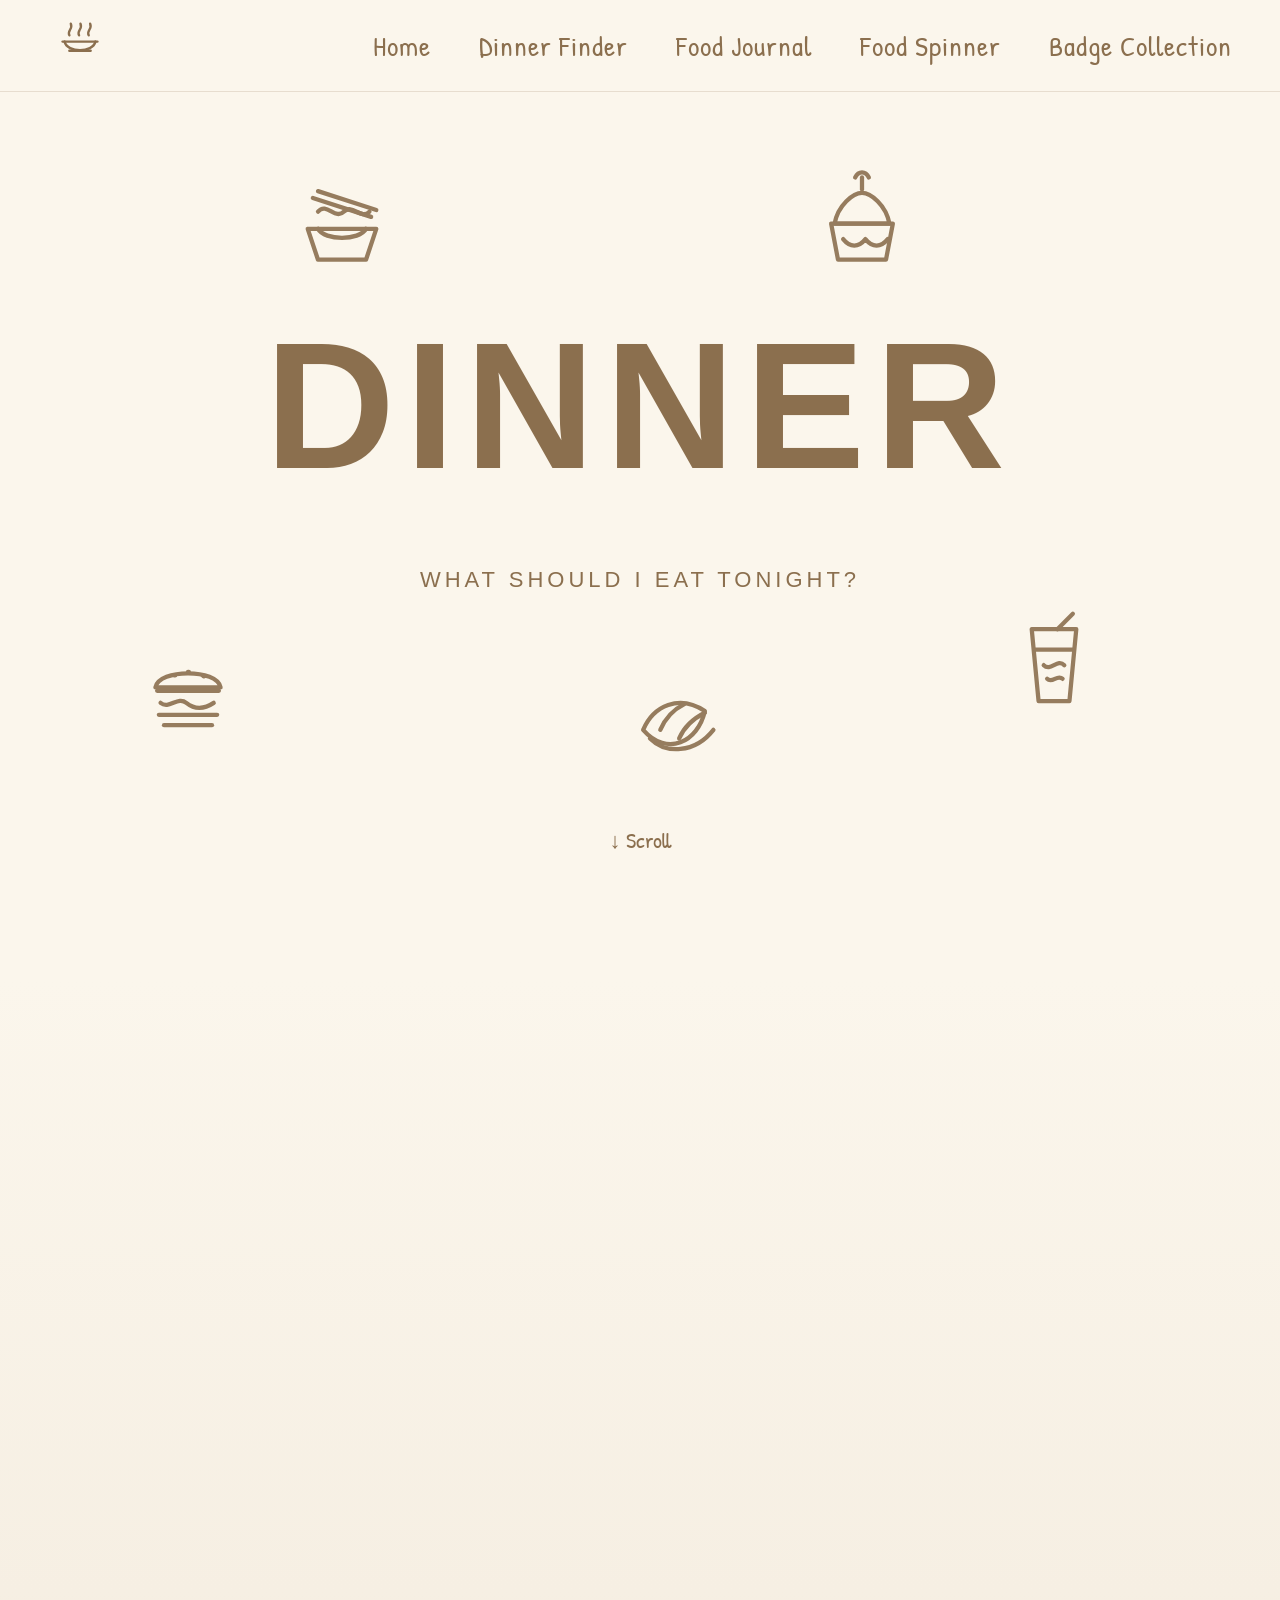
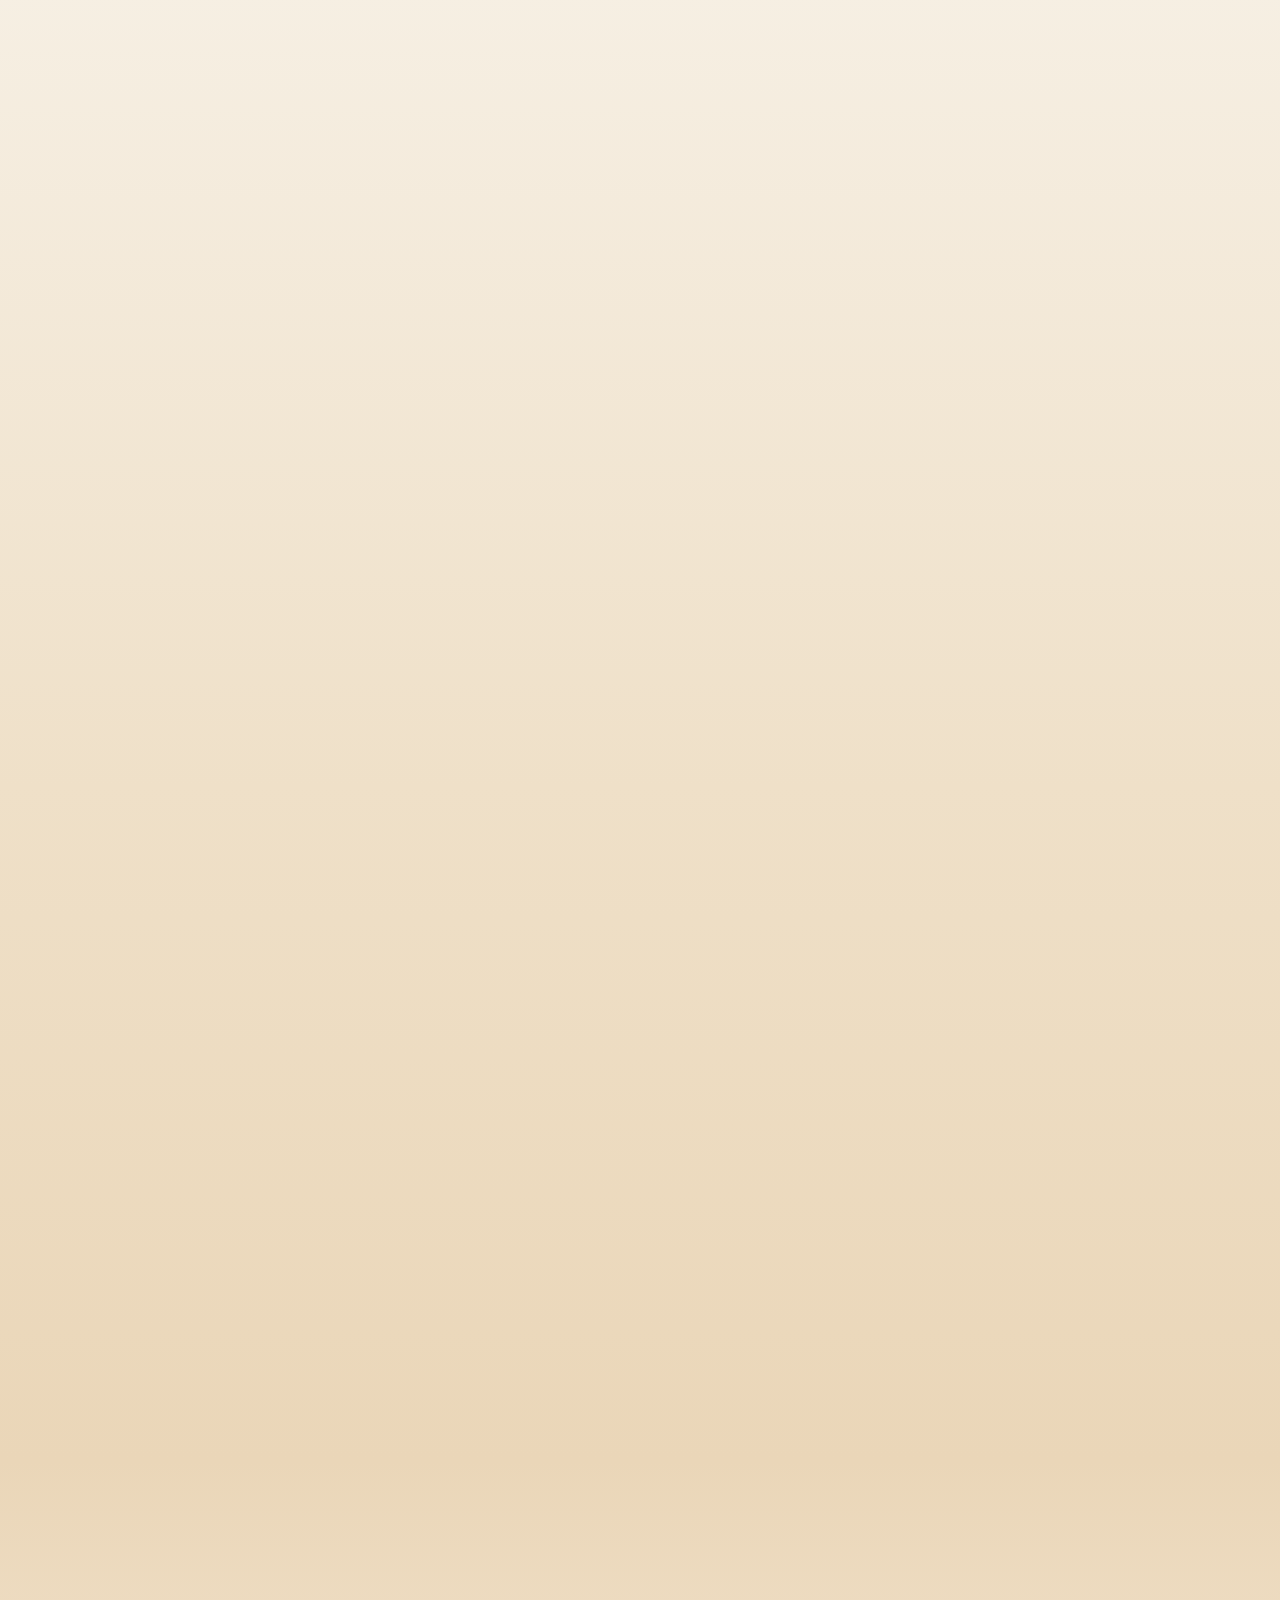
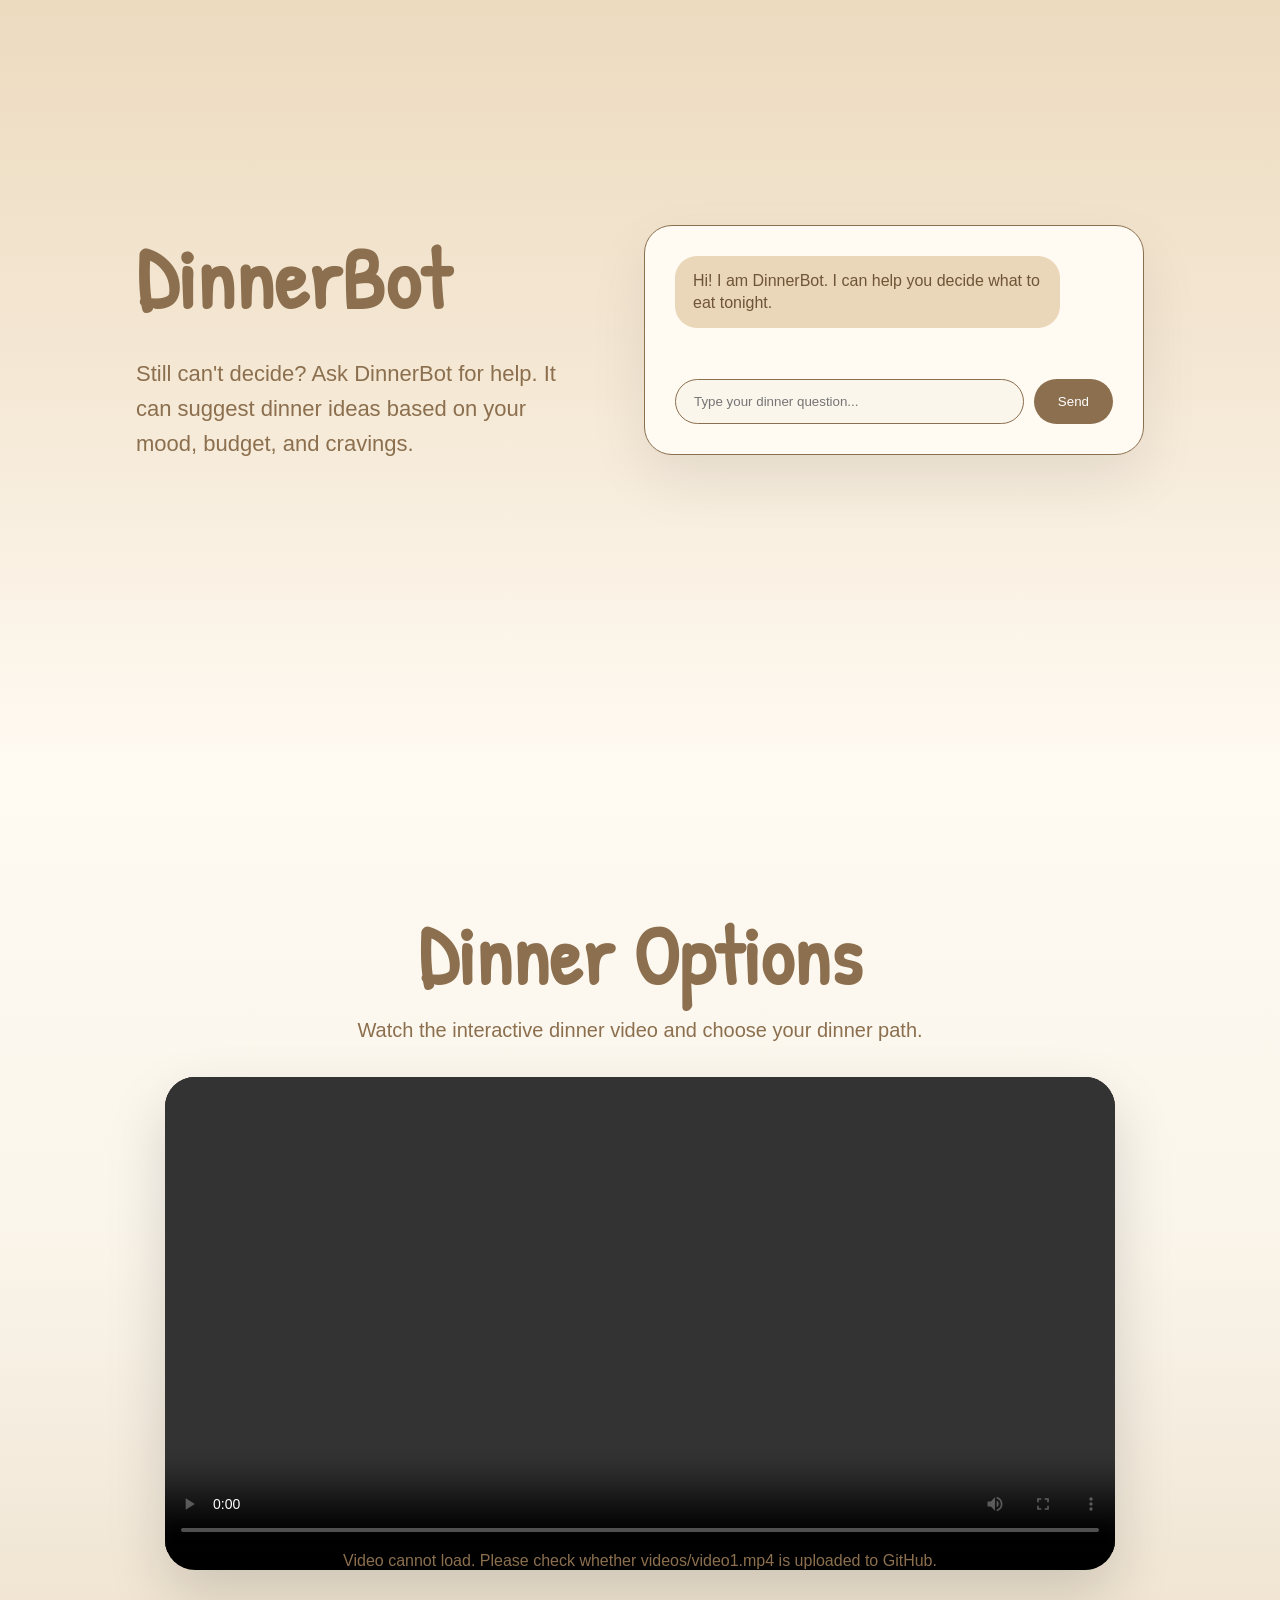
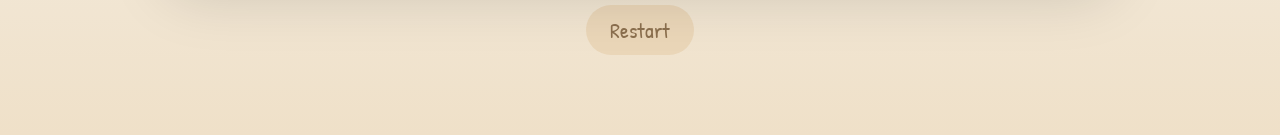
==== commit 2ea91b78: "Update index.html" ====
--- a/index.html
+++ b/index.html
@@ -18,7 +18,7 @@
 
     <div class="nav-logo">
       <a href="index.html">
-        <svg width="58" height="58" viewBox="0 0 120 120" xmlns="http://www.w3.org/2000/svg" aria-label="Dinner logo">
+        <svg width="58" height="58" viewBox="0 0 120 120" xmlns="http://www.w3.org/2000/svg">
           <g fill="none" stroke="#8b6f4e" stroke-width="5" stroke-linecap="round" stroke-linejoin="round">
             <path d="M28 55c6 24 58 24 64 0" />
             <path d="M24 55h72" />
@@ -45,8 +45,7 @@
 
     <div class="hero-sticky">
 
-      <!-- Noodle doodle -->
-      <svg class="doodle doodle1" viewBox="0 0 140 140" xmlns="http://www.w3.org/2000/svg" aria-label="noodle">
+      <svg class="doodle doodle1" viewBox="0 0 140 140" xmlns="http://www.w3.org/2000/svg">
         <g fill="none" stroke="#8b6f4e" stroke-width="5" stroke-linecap="round" stroke-linejoin="round">
           <path d="M30 78h80l-12 36H42z"/>
           <path d="M42 78c8 14 48 14 56 0"/>
@@ -56,8 +55,7 @@
         </g>
       </svg>
 
-      <!-- Cake doodle -->
-      <svg class="doodle doodle2" viewBox="0 0 140 140" xmlns="http://www.w3.org/2000/svg" aria-label="cake">
+      <svg class="doodle doodle2" viewBox="0 0 140 140" xmlns="http://www.w3.org/2000/svg">
         <g fill="none" stroke="#8b6f4e" stroke-width="5" stroke-linecap="round" stroke-linejoin="round">
           <path d="M38 72c4-22 22-36 32-36s28 14 32 36z"/>
           <path d="M34 72h72l-8 42H42z"/>
@@ -67,8 +65,7 @@
         </g>
       </svg>
 
-      <!-- Burger doodle -->
-      <svg class="doodle doodle3" viewBox="0 0 140 140" xmlns="http://www.w3.org/2000/svg" aria-label="burger">
+      <svg class="doodle doodle3" viewBox="0 0 140 140" xmlns="http://www.w3.org/2000/svg">
         <g fill="none" stroke="#8b6f4e" stroke-width="5" stroke-linecap="round" stroke-linejoin="round">
           <path d="M32 60c4-22 72-22 76 0z"/>
           <path d="M34 64h72"/>
@@ -81,8 +78,7 @@
         </g>
       </svg>
 
-      <!-- Drink doodle -->
-      <svg class="doodle doodle4" viewBox="0 0 140 140" xmlns="http://www.w3.org/2000/svg" aria-label="drink">
+      <svg class="doodle doodle4" viewBox="0 0 140 140" xmlns="http://www.w3.org/2000/svg">
         <g fill="none" stroke="#8b6f4e" stroke-width="5" stroke-linecap="round" stroke-linejoin="round">
           <path d="M44 34h52l-8 84H52z"/>
           <path d="M48 58h44"/>
@@ -92,8 +88,7 @@
         </g>
       </svg>
 
-      <!-- Croissant / food doodle -->
-      <svg class="doodle doodle5" viewBox="0 0 140 140" xmlns="http://www.w3.org/2000/svg" aria-label="food">
+      <svg class="doodle doodle5" viewBox="0 0 140 140" xmlns="http://www.w3.org/2000/svg">
         <g fill="none" stroke="#8b6f4e" stroke-width="5" stroke-linecap="round" stroke-linejoin="round">
           <path d="M34 78c12-28 42-42 72-22c-8 36-44 54-72 22z"/>
           <path d="M54 78c6-14 16-24 28-30"/>
@@ -159,9 +154,14 @@
 
     <div class="interactive-video-box">
 
-      <video id="dinnerVideo" controls>
-        <source src="videos/video1.mp4" type="video/mp4">
+      <video id="dinnerVideo" controls preload="metadata" playsinline>
+        <source src="./videos/video1.mp4" type="video/mp4">
+        Your browser does not support the video tag.
       </video>
+
+      <div class="video-error" id="videoError">
+        Video cannot load. Please check whether videos/video1.mp4 is uploaded to GitHub.
+      </div>
 
       <div class="video-choices" id="videoChoices">
 
@@ -171,11 +171,11 @@
 
         <div class="choice-buttons">
 
-          <button onclick="changeVideo('videos/video3.mp4')">
+          <button onclick="changeVideo('./videos/video3.mp4')">
             I want Tteokbokki
           </button>
 
-          <button onclick="changeVideo('videos/video2.mp4')">
+          <button onclick="changeVideo('./videos/video2.mp4')">
             I want egg fried rice
           </button>
 
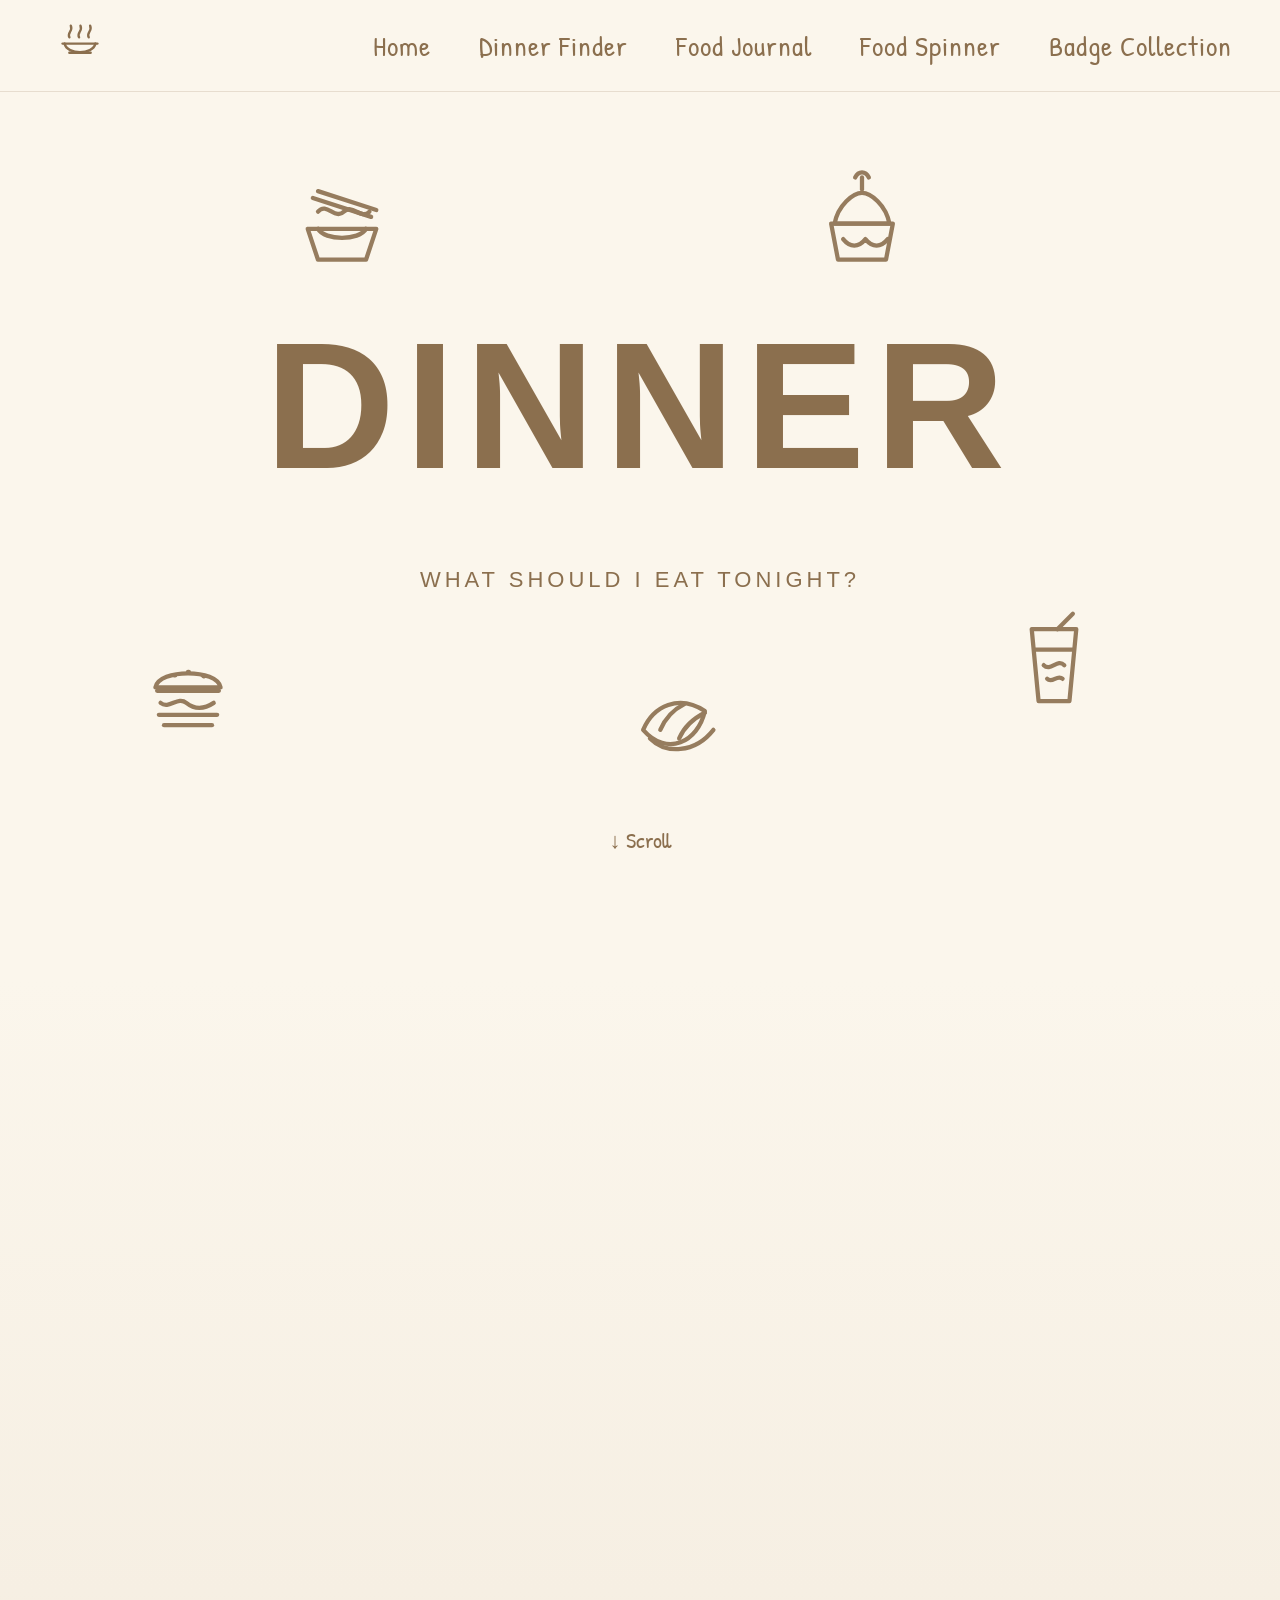
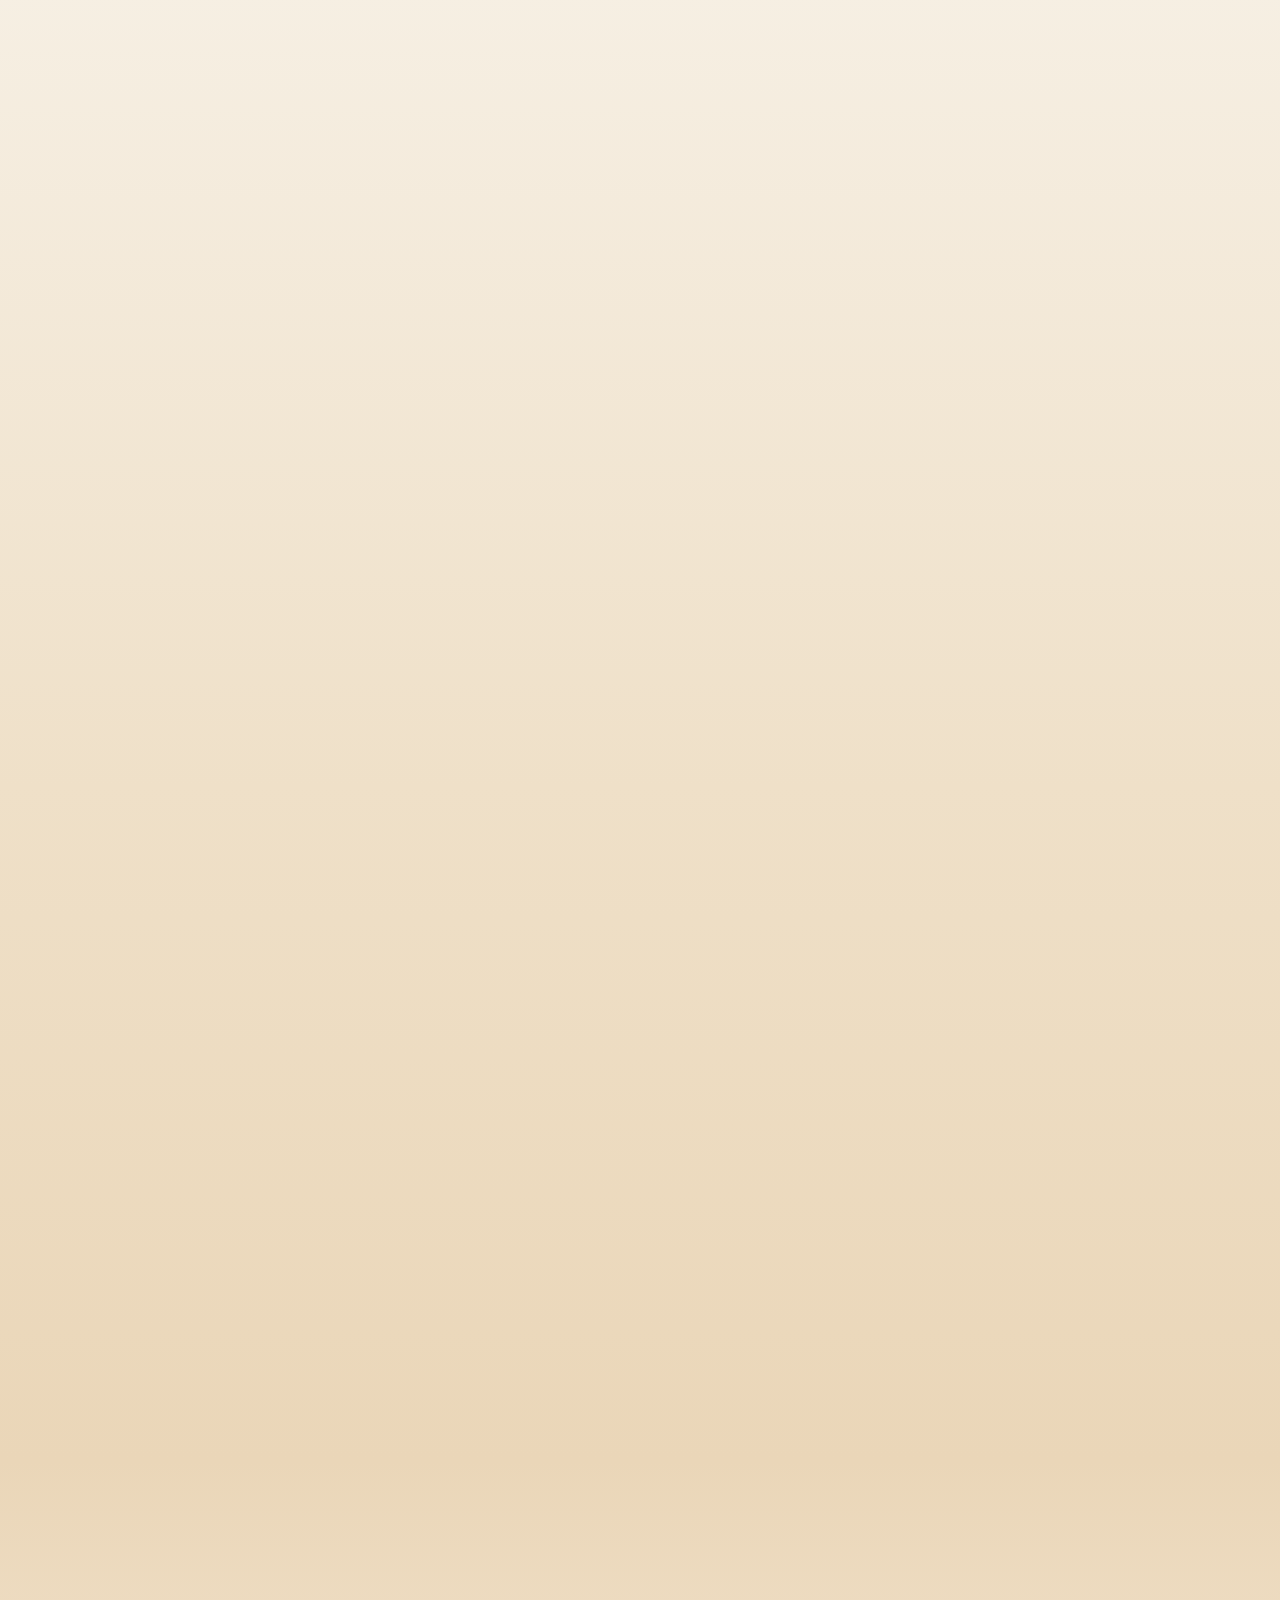
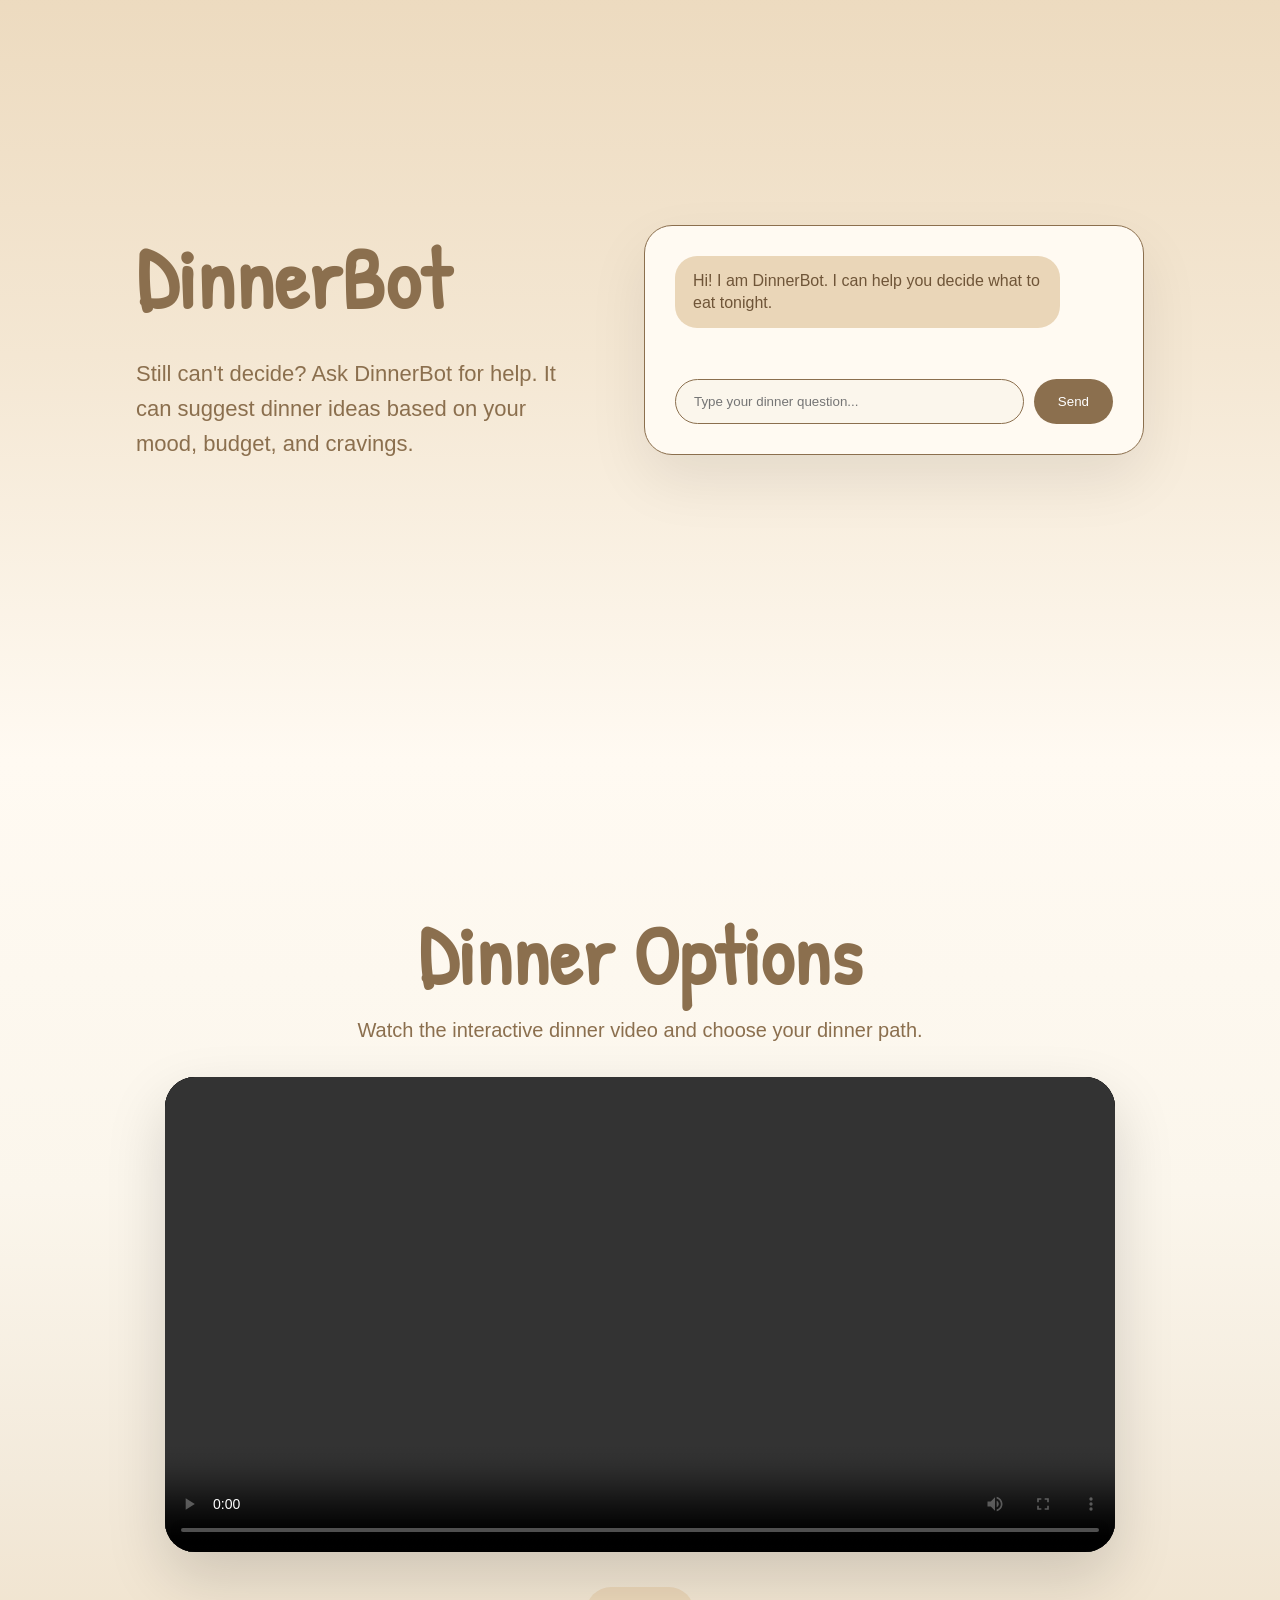
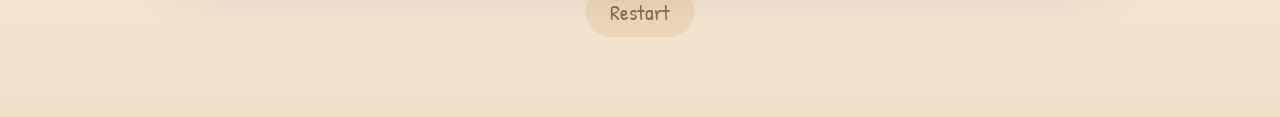
==== commit 58ca79f1: "Update index.html" ====
--- a/index.html
+++ b/index.html
@@ -155,12 +155,12 @@
     <div class="interactive-video-box">
 
       <video id="dinnerVideo" controls preload="metadata" playsinline>
-        <source src="./videos/video1.mp4" type="video/mp4">
+        <source src="./video1.mp4" type="video/mp4">
         Your browser does not support the video tag.
       </video>
 
       <div class="video-error" id="videoError">
-        Video cannot load. Please check whether videos/video1.mp4 is uploaded to GitHub.
+        Video cannot load. Please check whether video1.mp4 is uploaded to GitHub.
       </div>
 
       <div class="video-choices" id="videoChoices">
@@ -171,11 +171,11 @@
 
         <div class="choice-buttons">
 
-          <button onclick="changeVideo('./videos/video3.mp4')">
+          <button onclick="changeVideo('./video3.mp4')">
             I want Tteokbokki
           </button>
 
-          <button onclick="changeVideo('./videos/video2.mp4')">
+          <button onclick="changeVideo('./video2.mp4')">
             I want egg fried rice
           </button>
 
--- a/style.css
+++ b/style.css
@@ -41,10 +41,13 @@
   justify-content: center;
 }
 
-.nav-logo img {
-  width: 58px;
-  height: 58px;
-  object-fit: contain;
+.nav-logo a {
+  display: flex;
+  align-items: center;
+  justify-content: center;
+}
+
+.nav-logo svg {
   animation: logoFloat 3.2s ease-in-out infinite;
 }
 
@@ -92,7 +95,7 @@
   background: transparent;
 }
 
-/* DINNER TITLE */
+/* ===== HERO TITLE ===== */
 
 .hero-title {
   position: absolute;
@@ -121,8 +124,6 @@
   will-change: opacity;
 }
 
-/* IMPORTANT TRANSITION TEXT */
-
 .transition-text {
   position: absolute;
   top: 50%;
@@ -154,11 +155,12 @@
   animation: bounce 1.5s infinite;
 }
 
-/* ===== FLOATING FOOD DOODLES ===== */
+/* ===== DOODLES ===== */
 
 .doodle {
   position: absolute;
   width: 120px;
+  height: 120px;
   opacity: 0.9;
   z-index: 2;
   animation: doodleFloat 4s ease-in-out infinite;
@@ -195,7 +197,7 @@
   animation-delay: 2s;
 }
 
-/* ===== DINNER BOT ===== */
+/* ===== CHATBOT SECTION ===== */
 
 .chatbot-section {
   min-height: 100vh;
@@ -342,6 +344,17 @@
 .interactive-video-box video {
   width: 100%;
   display: block;
+  background: black;
+}
+
+.video-error {
+  display: none;
+  padding: 18px;
+  background: #ead6b8;
+  color: #6f5538;
+  font-family: 'Patrick Hand', cursive;
+  font-size: 24px;
+  text-align: center;
 }
 
 .video-choices {
@@ -469,6 +482,7 @@
 
   .doodle {
     width: 78px;
+    height: 78px;
   }
 
   .chatbot-wrapper {
